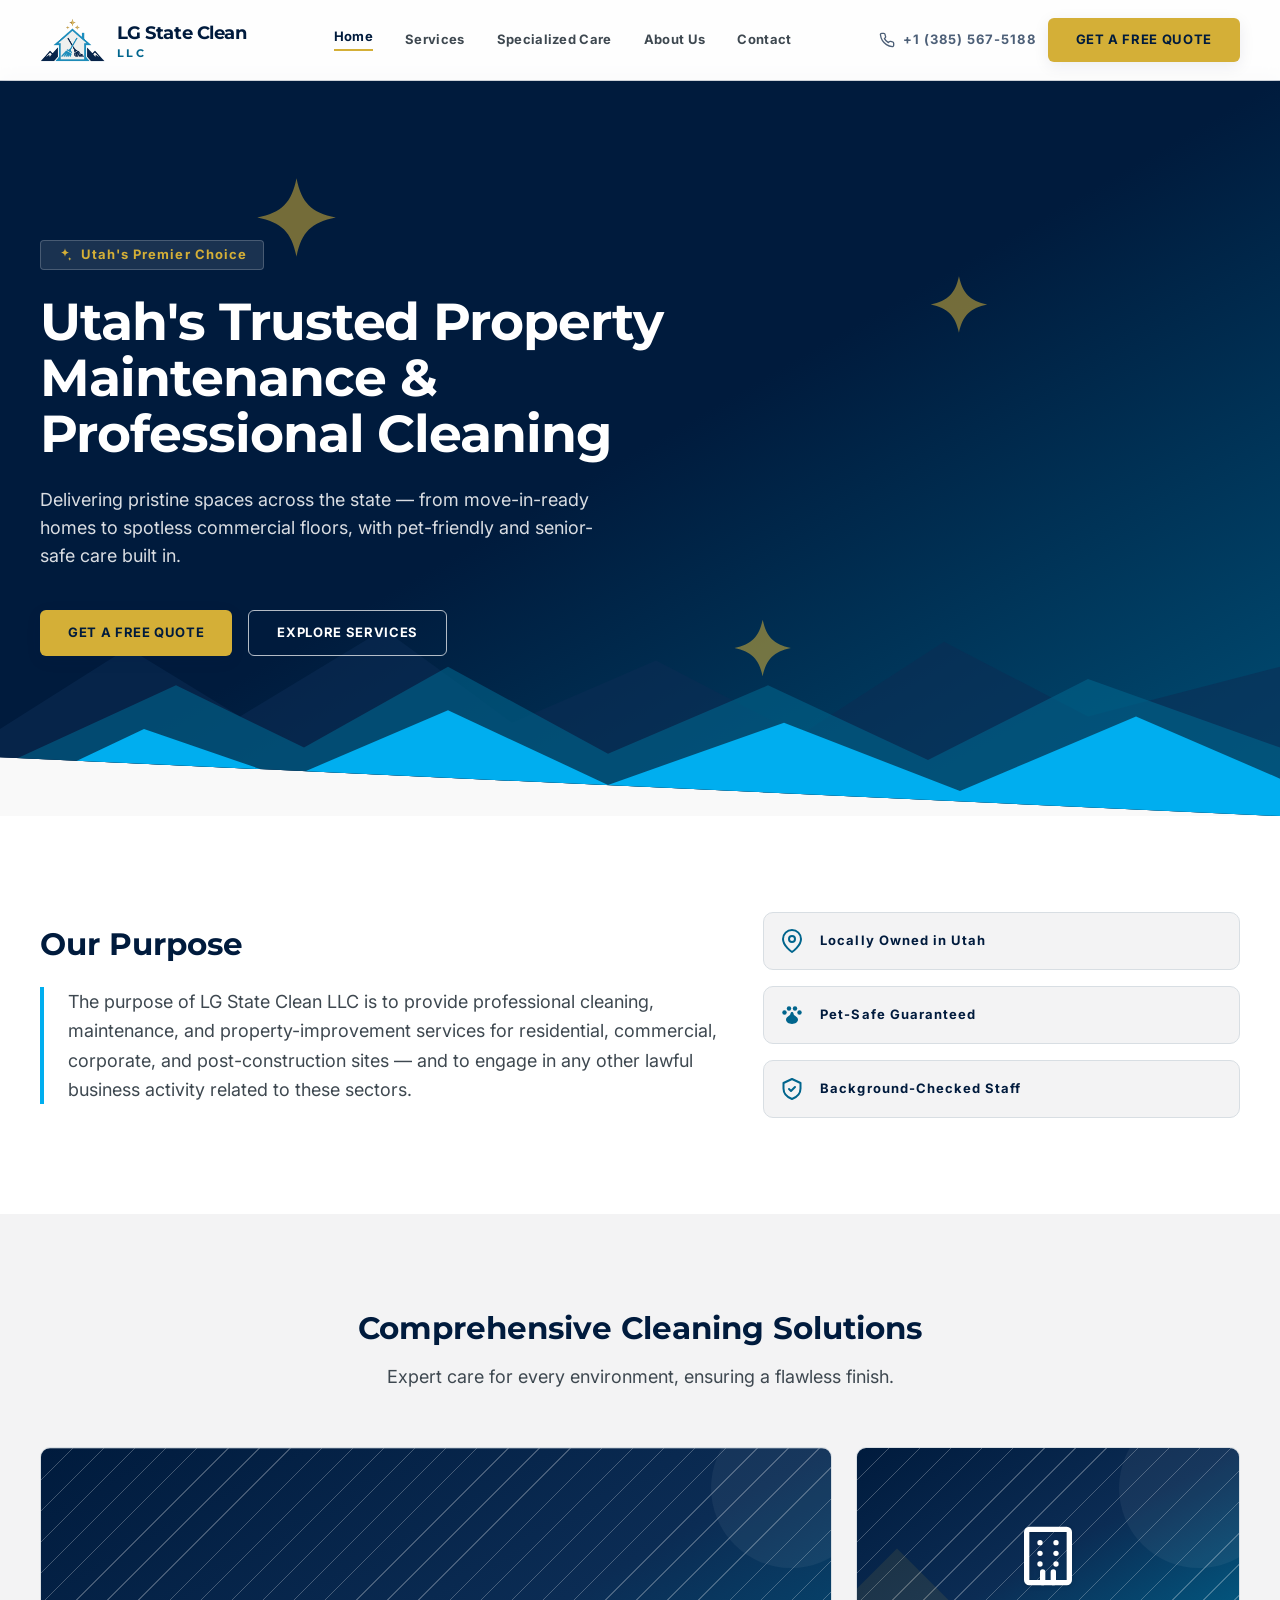
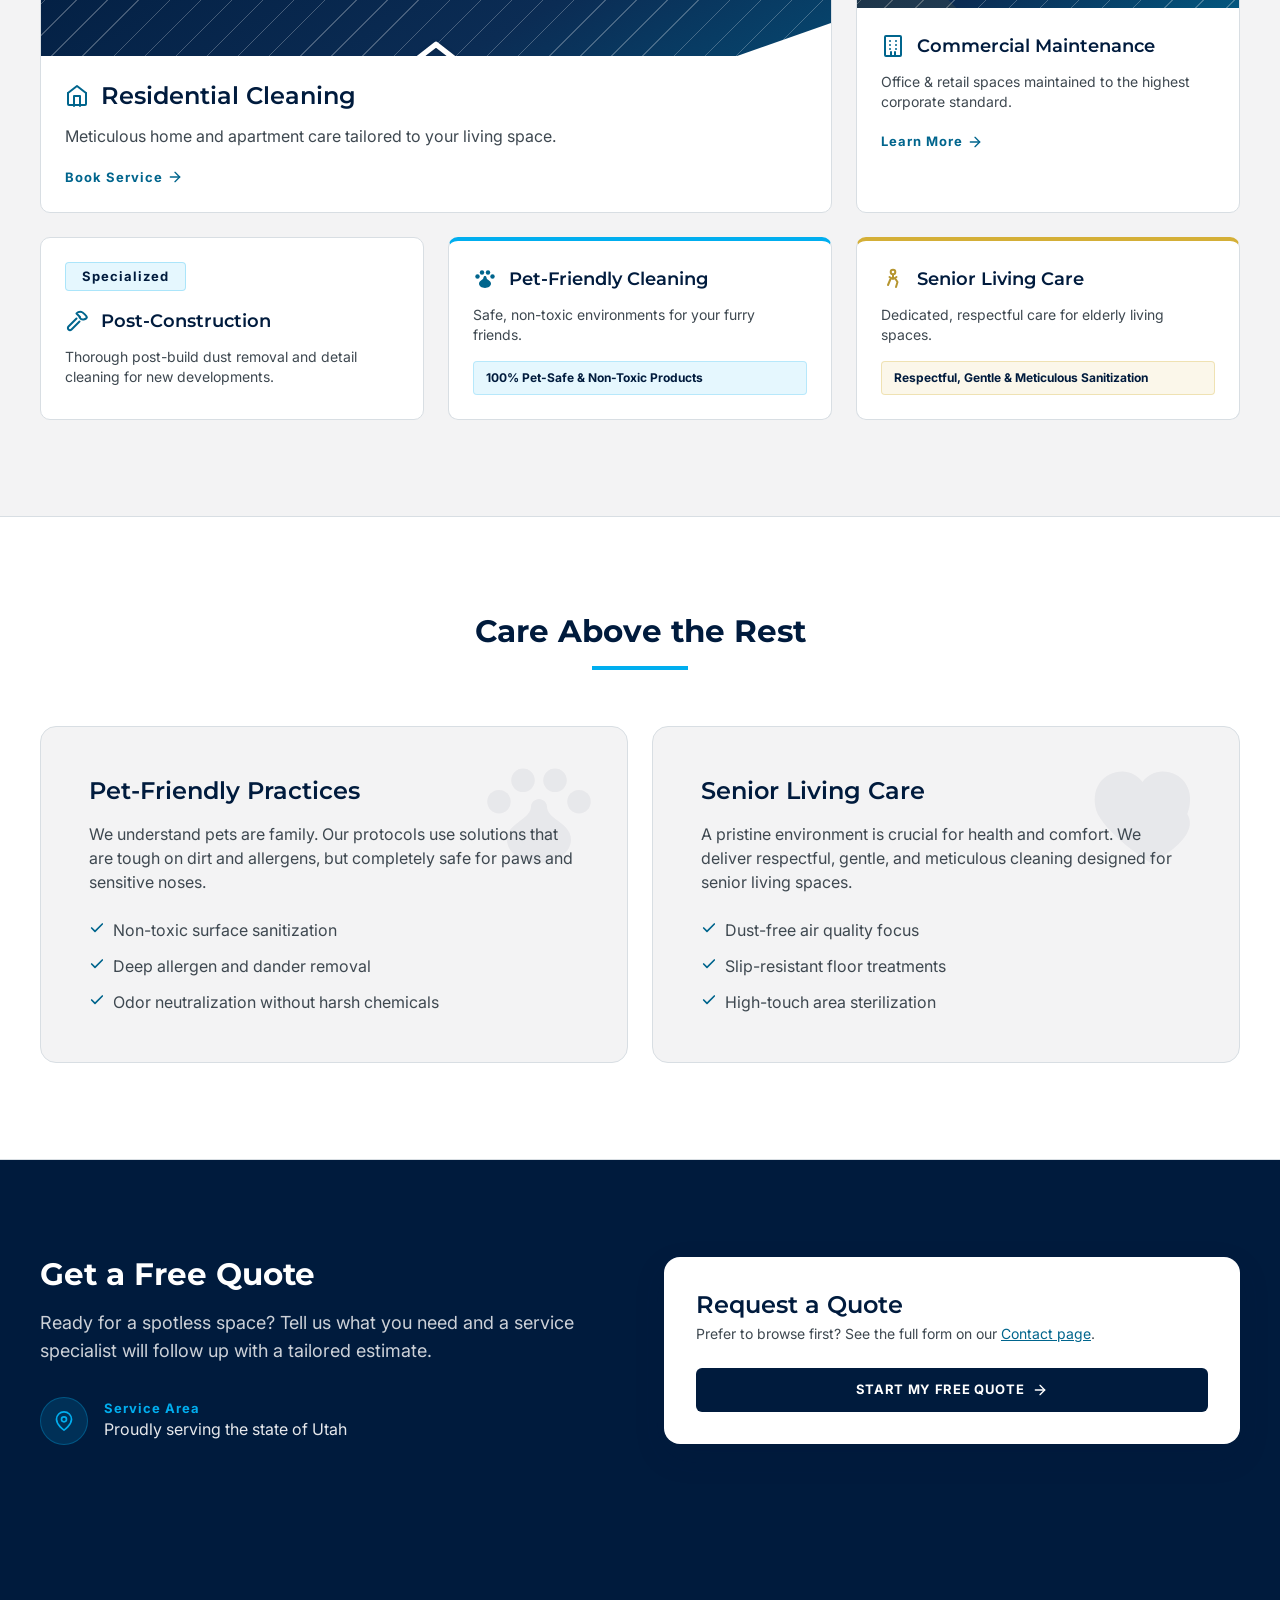
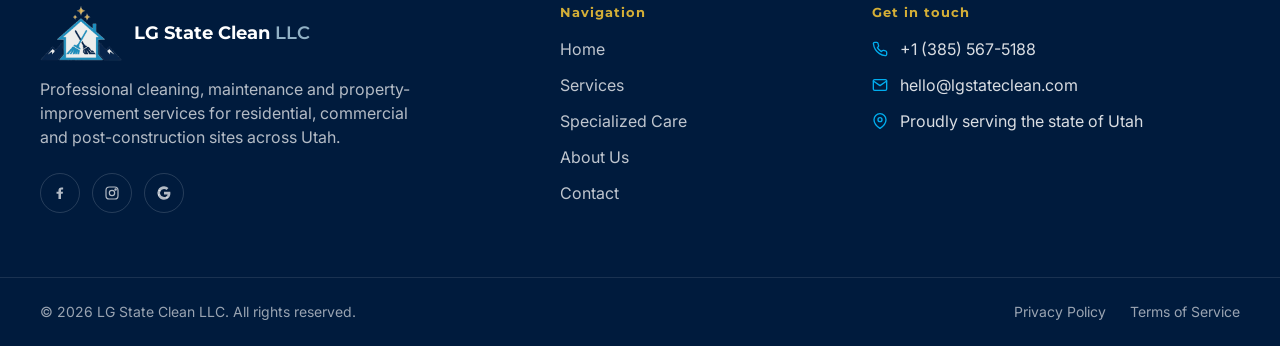
==== index.html @ 30bc5079 "Add files via upload" ====
<!doctype html>
<html lang="en">
<head>
<meta charset="utf-8">
<meta name="viewport" content="width=device-width, initial-scale=1.0">
<title>LG State Clean LLC | Professional Cleaning & Property Maintenance in Utah</title>
<meta name="description" content="Utah's trusted cleaning and property-maintenance company. Residential, commercial and post-construction cleaning, plus pet-friendly and senior-living care. Get a free quote today.">
<link rel="canonical" href="https://lgstateclean.com/">
<meta property="og:type" content="website">
<meta property="og:site_name" content="LG State Clean LLC">
<meta property="og:title" content="LG State Clean LLC | Professional Cleaning & Property Maintenance in Utah">
<meta property="og:description" content="Utah's trusted cleaning and property-maintenance company. Residential, commercial and post-construction cleaning, plus pet-friendly and senior-living care. Get a free quote today.">
<meta property="og:image" content="assets/img/og-cover.jpg">
<meta name="twitter:card" content="summary_large_image">
<meta name="theme-color" content="#001B3D">
<link rel="icon" type="image/png" sizes="32x32" href="assets/img/favicon-32.png">
<link rel="icon" type="image/png" sizes="192x192" href="assets/img/favicon-192.png">
<link rel="apple-touch-icon" href="assets/img/favicon-192.png">
<link rel="preconnect" href="https://fonts.googleapis.com">
<link rel="preconnect" href="https://fonts.gstatic.com" crossorigin>
<link href="https://fonts.googleapis.com/css2?family=Inter:wght@400;500;600;700&family=Montserrat:wght@600;700;800&display=swap" rel="stylesheet">
<link rel="stylesheet" href="assets/css/style.css">
</head>
<body class="bg-surface text-ink font-body antialiased ">
<header class="fixed top-0 inset-x-0 z-50 border-b border-navy/10 bg-white/95 backdrop-blur supports-[backdrop-filter]:bg-white/80">
<div class="site-container flex h-20 items-center justify-between">
<a href="index.html" class="flex items-center gap-3 shrink-0" aria-label="LG State Clean LLC — Home">
<img src="assets/img/logo-icon.png" alt="" class="h-11 w-auto" width="88" height="60">
<span class="font-display font-bold leading-tight text-navy">
<span class="block text-[15px] tracking-tight sm:text-lg">LG State Clean</span>
<span class="block text-[11px] tracking-[0.25em] text-sky-700">LLC</span>
</span>
</a>
<nav class="hidden lg:flex items-center gap-8" aria-label="Primary">
<a class="nav-link-active" href="index.html">Home</a>
<a class="nav-link" href="services.html">Services</a>
<a class="nav-link" href="specialized-care.html">Specialized Care</a>
<a class="nav-link" href="about.html">About Us</a>
<a class="nav-link" href="contact.html">Contact</a>
</nav>
<div class="flex items-center gap-3">
<a href="tel:+13855675188" class="hidden md:flex items-center gap-2 text-label text-navy/70">
<svg class="icon w-4 h-4" viewBox="0 0 24 24" fill="none" stroke="currentColor" stroke-width="2" stroke-linecap="round" stroke-linejoin="round"><path d="M22 16.92v3a2 2 0 0 1-2.18 2 19.79 19.79 0 0 1-8.63-3.07 19.5 19.5 0 0 1-6-6 19.79 19.79 0 0 1-3.07-8.67A2 2 0 0 1 4.11 2h3a2 2 0 0 1 2 1.72c.127.96.361 1.903.7 2.81a2 2 0 0 1-.45 2.11L8.09 9.91a16 16 0 0 0 6 6l1.27-1.27a2 2 0 0 1 2.11-.45c.907.339 1.85.573 2.81.7A2 2 0 0 1 22 16.92Z"/></svg><span>+1 (385) 567-5188</span>
</a>
<a href="contact.html#quote-form" class="btn-gold hidden sm:inline-flex">Get a Free Quote</a>
<button id="menu-toggle" type="button" class="lg:hidden p-2 text-navy" aria-expanded="false" aria-controls="mobile-menu" aria-label="Open menu">
<svg class="icon w-7 h-7" viewBox="0 0 24 24" fill="none" stroke="currentColor" stroke-width="2" stroke-linecap="round"><line x1="3" y1="6" x2="21" y2="6"/><line x1="3" y1="12" x2="21" y2="12"/><line x1="3" y1="18" x2="21" y2="18"/></svg>
</button>
</div>
</div>
</header>
<div id="mobile-menu" class="lg:hidden fixed inset-0 top-20 z-[999] hidden bg-navy px-6 py-4 overflow-y-auto">
<a class="block py-3.5 text-headline-md text-white/90 border-b border-white/10 !text-gold" href="index.html">Home</a>
<a class="block py-3.5 text-headline-md text-white/90 border-b border-white/10 " href="services.html">Services</a>
<a class="block py-3.5 text-headline-md text-white/90 border-b border-white/10 " href="specialized-care.html">Specialized Care</a>
<a class="block py-3.5 text-headline-md text-white/90 border-b border-white/10 " href="about.html">About Us</a>
<a class="block py-3.5 text-headline-md text-white/90 border-b border-white/10 " href="contact.html">Contact</a>
<a href="contact.html#quote-form" class="btn-gold mt-8 w-full">Get a Free Quote</a>
<a href="tel:+13855675188" class="mt-6 flex items-center gap-2 text-white/80"><svg class="icon w-4 h-4" viewBox="0 0 24 24" fill="none" stroke="currentColor" stroke-width="2" stroke-linecap="round" stroke-linejoin="round"><path d="M22 16.92v3a2 2 0 0 1-2.18 2 19.79 19.79 0 0 1-8.63-3.07 19.5 19.5 0 0 1-6-6 19.79 19.79 0 0 1-3.07-8.67A2 2 0 0 1 4.11 2h3a2 2 0 0 1 2 1.72c.127.96.361 1.903.7 2.81a2 2 0 0 1-.45 2.11L8.09 9.91a16 16 0 0 0 6 6l1.27-1.27a2 2 0 0 1 2.11-.45c.907.339 1.85.573 2.81.7A2 2 0 0 1 22 16.92Z"/></svg>+1 (385) 567-5188</a>
</div>
<div class="h-20"></div>

<section class="relative overflow-hidden bg-navy clip-peak-soft pb-32 pt-16 md:pb-40">
<div class="absolute inset-0 z-0">
<div class="absolute inset-0 bg-gradient-to-br from-navy via-navy to-sky-700/70"></div>
<svg class="absolute inset-0 h-full w-full pointer-events-none" viewBox="0 0 400 300" aria-hidden="true">
<g fill="#D4AF37" opacity="0.55">
<path d="M60 40c2 10 6 14 16 16-10 2-14 6-16 16-2-10-6-14-16-16 10-2 14-6 16-16Z"/>
<path d="M330 80c1.5 7 4.5 10 11.5 11.5-7 1.5-10 4.5-11.5 11.5-1.5-7-4.5-10-11.5-11.5 7-1.5 10-4.5 11.5-11.5Z"/>
<path d="M250 220c1.5 7 4.5 10 11.5 11.5-7 1.5-10 4.5-11.5 11.5-1.5-7-4.5-10-11.5-11.5 7-1.5 10-4.5 11.5-11.5Z"/>
</g>
</svg>
<svg class="absolute inset-x-0 bottom-0 h-40 w-full md:h-56 pointer-events-none" viewBox="0 0 1600 360" fill="none" preserveAspectRatio="none" aria-hidden="true">
<path d="M0 220 L160 90 L300 200 L480 60 L640 210 L820 110 L1000 230 L1180 80 L1360 200 L1600 120 L1600 360 L0 360 Z" fill="#0B2C54" opacity="0.55"/>
<path d="M0 280 L220 150 L380 250 L560 120 L760 260 L960 150 L1160 270 L1360 140 L1600 250 L1600 360 L0 360 Z" fill="#00658D" opacity="0.6"/>
<path d="M0 330 L180 220 L360 300 L560 190 L760 310 L980 210 L1200 320 L1420 200 L1600 300 L1600 360 L0 360 Z" fill="#00AEEF"/>
</svg>
</div>
<div class="site-container relative z-10 pt-16 md:pt-24">
<div class="max-w-2xl">
<span class="eyebrow !bg-white/10 !border-white/20 !text-gold"><svg class="icon w-4 h-4" viewBox="0 0 24 24" fill="currentColor"><path d="M12 2c.6 3.7 2.1 5.7 6 6.4-3.9.7-5.4 2.7-6 6.4-.6-3.7-2.1-5.7-6-6.4 3.9-.7 5.4-2.7 6-6.4Z"/><path d="M19 15c.3 1.7 1 2.5 2.7 2.9C20 18.3 19.3 19 19 20.7c-.3-1.7-1-2.5-2.7-2.9C18 17.5 18.7 16.7 19 15Z"/></svg> Utah's Premier Choice</span>
<h1 class="font-display display-lg text-display-lg text-white mt-6">Utah's Trusted Property Maintenance &amp; Professional Cleaning</h1>
<p class="text-lg text-white/85 mt-6 max-w-xl">Delivering pristine spaces across the state — from move-in-ready homes to spotless commercial floors, with pet-friendly and senior-safe care built in.</p>
<div class="mt-10 flex flex-col gap-4 sm:flex-row">
<a href="contact.html#quote-form" class="btn-gold">Get a Free Quote</a>
<a href="#services" class="btn-outline-light">Explore Services</a>
</div>
</div>
</div>
</section>

<section class="section bg-white" id="purpose">
<div class="site-container grid gap-10 md:grid-cols-12 md:items-center">
<div class="md:col-span-7">
<h2 class="font-display text-headline-lg text-navy mb-6">Our Purpose</h2>
<p class="border-l-4 border-sky pl-6 text-lg leading-relaxed text-ink-soft">The purpose of LG State Clean LLC is to provide professional cleaning, maintenance, and property-improvement services for residential, commercial, corporate, and post-construction sites — and to engage in any other lawful business activity related to these sectors.</p>
</div>
<div class="md:col-span-5 flex flex-col gap-4">
<div class="flex items-center gap-4 rounded-lg border border-outline bg-surface-low p-4"><svg class="icon w-6 h-6 text-sky-700 shrink-0" viewBox="0 0 24 24" fill="none" stroke="currentColor" stroke-width="2" stroke-linecap="round" stroke-linejoin="round"><path d="M21 10c0 7-9 13-9 13s-9-6-9-13a9 9 0 0 1 18 0Z"/><circle cx="12" cy="10" r="3"/></svg><span class="text-label text-navy">Locally Owned in Utah</span></div>
<div class="flex items-center gap-4 rounded-lg border border-outline bg-surface-low p-4"><svg class="icon w-6 h-6 text-sky-700 shrink-0" viewBox="0 0 24 24" fill="currentColor"><circle cx="4.5" cy="9.5" r="2.2"/><circle cx="9" cy="5.5" r="2.2"/><circle cx="15" cy="5.5" r="2.2"/><circle cx="19.5" cy="9.5" r="2.2"/><path d="M12 21c-3.3 0-6-1.9-6-4.4 0-1.7 1.4-2.7 2.6-3.6 1-.8 1.9-1.5 1.9-2.6 0-.7.7-1.4 1.5-1.4s1.5.7 1.5 1.4c0 1.1.9 1.8 1.9 2.6 1.2.9 2.6 1.9 2.6 3.6 0 2.5-2.7 4.4-6 4.4Z"/></svg><span class="text-label text-navy">Pet-Safe Guaranteed</span></div>
<div class="flex items-center gap-4 rounded-lg border border-outline bg-surface-low p-4"><svg class="icon w-6 h-6 text-sky-700 shrink-0" viewBox="0 0 24 24" fill="none" stroke="currentColor" stroke-width="2" stroke-linecap="round" stroke-linejoin="round"><path d="m9 12 2 2 4-4"/><path d="M12 2 3.5 6v5.6c0 5 3.6 8.7 8.5 10.4 4.9-1.7 8.5-5.4 8.5-10.4V6L12 2Z"/></svg><span class="text-label text-navy">Background-Checked Staff</span></div>
</div>
</div>
</section>

<section class="section bg-surface-low" id="services">
<div class="site-container">
<div class="mx-auto mb-14 max-w-2xl text-center">
<h2 class="font-display text-headline-lg text-navy mb-4">Comprehensive Cleaning Solutions</h2>
<p class="text-ink-soft text-lg">Expert care for every environment, ensuring a flawless finish.</p>
</div>
<div class="grid grid-cols-1 gap-6 md:grid-cols-3">
<article class="md:col-span-2 group overflow-hidden rounded-lg border border-outline bg-white transition-shadow hover:shadow-card-lg">
<div class="relative h-52 overflow-hidden">
<div class="clip-card-peak h-full transition-transform duration-500 group-hover:scale-105"><div class="relative aspect-video w-full overflow-hidden bg-gradient-to-br from-navy via-navy-600 to-sky-700">
<div class="absolute inset-0 opacity-25" style="background-image:repeating-linear-gradient(135deg,#fff 0,#fff 1px,transparent 1px,transparent 22px)"></div>
<div class="absolute -right-10 -top-10 h-40 w-40 rounded-full bg-white/5"></div>
<div class="absolute -left-6 -bottom-10 h-32 w-32 rotate-45 bg-gold/10"></div>
<div class="absolute inset-0 flex items-center justify-center">
<svg class="icon w-14 h-14 md:w-16 md:h-16 text-white drop-shadow" viewBox="0 0 24 24" fill="none" stroke="currentColor" stroke-width="2" stroke-linecap="round" stroke-linejoin="round"><path d="m3 9 9-7 9 7"/><path d="M9 22V12h6v10"/><path d="M21 9v11a1 1 0 0 1-1 1H4a1 1 0 0 1-1-1V9"/></svg>
</div>

</div></div>
</div>
<div class="p-6">
<div class="mb-3 flex items-center gap-3"><svg class="icon w-6 h-6 text-sky-700" viewBox="0 0 24 24" fill="none" stroke="currentColor" stroke-width="2" stroke-linecap="round" stroke-linejoin="round"><path d="m3 9 9-7 9 7"/><path d="M9 22V12h6v10"/><path d="M21 9v11a1 1 0 0 1-1 1H4a1 1 0 0 1-1-1V9"/></svg><h3 class="font-display text-headline-md text-navy">Residential Cleaning</h3></div>
<p class="text-ink-soft mb-4">Meticulous home and apartment care tailored to your living space.</p>
<a class="inline-flex items-center gap-1 text-label text-sky-700 group-hover:gap-2 transition-all" href="services.html#residential">Book Service <svg class="icon w-4 h-4" viewBox="0 0 24 24" fill="none" stroke="currentColor" stroke-width="2" stroke-linecap="round" stroke-linejoin="round"><line x1="5" y1="12" x2="19" y2="12"/><polyline points="12 5 19 12 12 19"/></svg></a>
</div>
</article>
<article class="group overflow-hidden rounded-lg border border-outline bg-white flex flex-col transition-shadow hover:shadow-card-lg">
<div class="relative h-40 overflow-hidden transition-transform duration-500 group-hover:scale-105"><div class="relative aspect-video w-full overflow-hidden bg-gradient-to-br from-navy via-navy-600 to-sky-700">
<div class="absolute inset-0 opacity-25" style="background-image:repeating-linear-gradient(135deg,#fff 0,#fff 1px,transparent 1px,transparent 22px)"></div>
<div class="absolute -right-10 -top-10 h-40 w-40 rounded-full bg-white/5"></div>
<div class="absolute -left-6 -bottom-10 h-32 w-32 rotate-45 bg-gold/10"></div>
<div class="absolute inset-0 flex items-center justify-center">
<svg class="icon w-14 h-14 md:w-16 md:h-16 text-white drop-shadow" viewBox="0 0 24 24" fill="none" stroke="currentColor" stroke-width="2" stroke-linecap="round" stroke-linejoin="round"><rect x="4" y="2" width="16" height="20" rx="1"/><line x1="9" y1="7" x2="9" y2="7"/><line x1="15" y1="7" x2="15" y2="7"/><line x1="9" y1="11" x2="9" y2="11"/><line x1="15" y1="11" x2="15" y2="11"/><line x1="9" y1="15" x2="9" y2="15"/><line x1="15" y1="15" x2="15" y2="15"/><line x1="10" y1="22" x2="10" y2="18"/><line x1="14" y1="22" x2="14" y2="18"/></svg>
</div>

</div></div>
<div class="p-6">
<div class="mb-3 flex items-center gap-3"><svg class="icon w-6 h-6 text-sky-700" viewBox="0 0 24 24" fill="none" stroke="currentColor" stroke-width="2" stroke-linecap="round" stroke-linejoin="round"><rect x="4" y="2" width="16" height="20" rx="1"/><line x1="9" y1="7" x2="9" y2="7"/><line x1="15" y1="7" x2="15" y2="7"/><line x1="9" y1="11" x2="9" y2="11"/><line x1="15" y1="11" x2="15" y2="11"/><line x1="9" y1="15" x2="9" y2="15"/><line x1="15" y1="15" x2="15" y2="15"/><line x1="10" y1="22" x2="10" y2="18"/><line x1="14" y1="22" x2="14" y2="18"/></svg><h3 class="font-display text-lg font-semibold text-navy">Commercial Maintenance</h3></div>
<p class="text-ink-soft text-sm mb-4">Office &amp; retail spaces maintained to the highest corporate standard.</p>
<a class="inline-flex items-center gap-1 text-label text-sky-700" href="services.html#commercial">Learn More <svg class="icon w-4 h-4" viewBox="0 0 24 24" fill="none" stroke="currentColor" stroke-width="2" stroke-linecap="round" stroke-linejoin="round"><line x1="5" y1="12" x2="19" y2="12"/><polyline points="12 5 19 12 12 19"/></svg></a>
</div>
</article>
<article class="rounded-lg border border-outline bg-white p-6 transition-shadow hover:shadow-card-lg">
<span class="eyebrow mb-4">Specialized</span>
<div class="mb-3 flex items-center gap-3"><svg class="icon w-6 h-6 text-sky-700" viewBox="0 0 24 24" fill="none" stroke="currentColor" stroke-width="2" stroke-linecap="round" stroke-linejoin="round"><path d="m14.5 12.5-8 8a2.1 2.1 0 1 1-3-3l8-8"/><path d="M17.6 3.5c1.5 1 3 2.5 4 4s-1 2.5-3 3-3-.5-4-2"/><path d="m15 8-3.5-3.5c1-1 3-2 5-1.5"/></svg><h3 class="font-display text-lg font-semibold text-navy">Post-Construction</h3></div>
<p class="text-ink-soft text-sm">Thorough post-build dust removal and detail cleaning for new developments.</p>
</article>
<article class="rounded-lg border border-t-4 border-t-sky border-outline bg-white p-6 transition-shadow hover:shadow-card-lg">
<div class="mb-3 flex items-center gap-3"><svg class="icon w-6 h-6 text-sky-700" viewBox="0 0 24 24" fill="currentColor"><circle cx="4.5" cy="9.5" r="2.2"/><circle cx="9" cy="5.5" r="2.2"/><circle cx="15" cy="5.5" r="2.2"/><circle cx="19.5" cy="9.5" r="2.2"/><path d="M12 21c-3.3 0-6-1.9-6-4.4 0-1.7 1.4-2.7 2.6-3.6 1-.8 1.9-1.5 1.9-2.6 0-.7.7-1.4 1.5-1.4s1.5.7 1.5 1.4c0 1.1.9 1.8 1.9 2.6 1.2.9 2.6 1.9 2.6 3.6 0 2.5-2.7 4.4-6 4.4Z"/></svg><h3 class="font-display text-lg font-semibold text-navy">Pet-Friendly Cleaning</h3></div>
<p class="text-ink-soft text-sm mb-4">Safe, non-toxic environments for your furry friends.</p>
<div class="rounded-sm border border-sky/20 bg-sky/10 px-3 py-2 text-xs font-bold text-navy">100% Pet-Safe &amp; Non-Toxic Products</div>
</article>
<article class="rounded-lg border border-t-4 border-t-gold border-outline bg-white p-6 transition-shadow hover:shadow-card-lg">
<div class="mb-3 flex items-center gap-3"><svg class="icon w-6 h-6 text-gold-600" viewBox="0 0 24 24" fill="none" stroke="currentColor" stroke-width="2" stroke-linecap="round" stroke-linejoin="round"><circle cx="12" cy="5" r="2.3"/><path d="M12 7.8v4.2M8.5 10l3.5 2 3.5-2M9.5 12l-2.5 6M14.5 12l2 3-1.5 5"/></svg><h3 class="font-display text-lg font-semibold text-navy">Senior Living Care</h3></div>
<p class="text-ink-soft text-sm mb-4">Dedicated, respectful care for elderly living spaces.</p>
<div class="rounded-sm border border-gold/30 bg-gold/10 px-3 py-2 text-xs font-bold text-navy">Respectful, Gentle &amp; Meticulous Sanitization</div>
</article>
</div>
</div>
</section>

<section class="section bg-white border-y border-outline" id="specialized">
<div class="site-container">
<div class="mx-auto mb-14 max-w-2xl text-center">
<h2 class="font-display text-headline-lg text-navy mb-4">Care Above the Rest</h2>
<div class="mx-auto h-1 w-24 bg-sky"></div>
</div>
<div class="grid gap-6 md:grid-cols-2">
<div class="relative overflow-hidden rounded-xl border border-outline bg-surface-low p-8 md:p-12">
<div class="pointer-events-none absolute right-0 top-0 p-6 text-navy/5"><svg class="icon w-32 h-32" viewBox="0 0 24 24" fill="currentColor"><circle cx="4.5" cy="9.5" r="2.2"/><circle cx="9" cy="5.5" r="2.2"/><circle cx="15" cy="5.5" r="2.2"/><circle cx="19.5" cy="9.5" r="2.2"/><path d="M12 21c-3.3 0-6-1.9-6-4.4 0-1.7 1.4-2.7 2.6-3.6 1-.8 1.9-1.5 1.9-2.6 0-.7.7-1.4 1.5-1.4s1.5.7 1.5 1.4c0 1.1.9 1.8 1.9 2.6 1.2.9 2.6 1.9 2.6 3.6 0 2.5-2.7 4.4-6 4.4Z"/></svg></div>
<h3 class="font-display text-headline-md text-navy mb-4 relative">Pet-Friendly Practices</h3>
<p class="text-ink-soft mb-6 relative">We understand pets are family. Our protocols use solutions that are tough on dirt and allergens, but completely safe for paws and sensitive noses.</p>
<ul class="space-y-3 relative">
<li class="flex items-start gap-2 text-ink-soft"><svg class="icon w-4 h-4 text-sky-700 shrink-0 mt-0.5" viewBox="0 0 24 24" fill="none" stroke="currentColor" stroke-width="2.5" stroke-linecap="round" stroke-linejoin="round"><polyline points="20 6 9 17 4 12"/></svg> Non-toxic surface sanitization</li>
<li class="flex items-start gap-2 text-ink-soft"><svg class="icon w-4 h-4 text-sky-700 shrink-0 mt-0.5" viewBox="0 0 24 24" fill="none" stroke="currentColor" stroke-width="2.5" stroke-linecap="round" stroke-linejoin="round"><polyline points="20 6 9 17 4 12"/></svg> Deep allergen and dander removal</li>
<li class="flex items-start gap-2 text-ink-soft"><svg class="icon w-4 h-4 text-sky-700 shrink-0 mt-0.5" viewBox="0 0 24 24" fill="none" stroke="currentColor" stroke-width="2.5" stroke-linecap="round" stroke-linejoin="round"><polyline points="20 6 9 17 4 12"/></svg> Odor neutralization without harsh chemicals</li>
</ul>
</div>
<div class="relative overflow-hidden rounded-xl border border-outline bg-surface-low p-8 md:p-12">
<div class="pointer-events-none absolute right-0 top-0 p-6 text-navy/5"><svg class="icon w-32 h-32" viewBox="0 0 24 24" fill="currentColor"><path d="M12 21s-7.5-4.6-10-9.2C.6 8.3 2 4.8 5.4 4c2-.5 3.8.3 5 1.8C11.6 4.3 13.4 3.5 15.4 4c3.4.8 4.8 4.3 3.4 7.8C21.5 16.4 12 21 12 21Z"/></svg></div>
<h3 class="font-display text-headline-md text-navy mb-4 relative">Senior Living Care</h3>
<p class="text-ink-soft mb-6 relative">A pristine environment is crucial for health and comfort. We deliver respectful, gentle, and meticulous cleaning designed for senior living spaces.</p>
<ul class="space-y-3 relative">
<li class="flex items-start gap-2 text-ink-soft"><svg class="icon w-4 h-4 text-sky-700 shrink-0 mt-0.5" viewBox="0 0 24 24" fill="none" stroke="currentColor" stroke-width="2.5" stroke-linecap="round" stroke-linejoin="round"><polyline points="20 6 9 17 4 12"/></svg> Dust-free air quality focus</li>
<li class="flex items-start gap-2 text-ink-soft"><svg class="icon w-4 h-4 text-sky-700 shrink-0 mt-0.5" viewBox="0 0 24 24" fill="none" stroke="currentColor" stroke-width="2.5" stroke-linecap="round" stroke-linejoin="round"><polyline points="20 6 9 17 4 12"/></svg> Slip-resistant floor treatments</li>
<li class="flex items-start gap-2 text-ink-soft"><svg class="icon w-4 h-4 text-sky-700 shrink-0 mt-0.5" viewBox="0 0 24 24" fill="none" stroke="currentColor" stroke-width="2.5" stroke-linecap="round" stroke-linejoin="round"><polyline points="20 6 9 17 4 12"/></svg> High-touch area sterilization</li>
</ul>
</div>
</div>
</div>
</section>

<section class="section bg-navy text-white" id="quote">
<div class="site-container grid gap-12 md:grid-cols-2 md:items-center">
<div>
<h2 class="font-display text-headline-lg text-white mb-4">Get a Free Quote</h2>
<p class="text-white/80 text-lg mb-8">Ready for a spotless space? Tell us what you need and a service specialist will follow up with a tailored estimate.</p>
<div class="flex items-center gap-4">
<div class="flex h-12 w-12 items-center justify-center rounded-full border border-sky/30 bg-sky/15"><svg class="icon w-5 h-5 text-sky" viewBox="0 0 24 24" fill="none" stroke="currentColor" stroke-width="2" stroke-linecap="round" stroke-linejoin="round"><path d="M21 10c0 7-9 13-9 13s-9-6-9-13a9 9 0 0 1 18 0Z"/><circle cx="12" cy="10" r="3"/></svg></div>
<div>
<span class="block text-label text-sky">Service Area</span>
<span class="text-white/90">Proudly serving the state of Utah</span>
</div>
</div>
</div>
<div class="rounded-xl bg-white p-8 shadow-card-lg">
<h3 class="font-display text-headline-md text-navy mb-1">Request a Quote</h3>
<p class="text-ink-soft mb-6 text-sm">Prefer to browse first? See the full form on our <a class="text-sky-700 underline" href="contact.html">Contact page</a>.</p>
<a href="contact.html#quote-form" class="btn-navy w-full">Start My Free Quote <svg class="icon w-4 h-4" viewBox="0 0 24 24" fill="none" stroke="currentColor" stroke-width="2" stroke-linecap="round" stroke-linejoin="round"><line x1="5" y1="12" x2="19" y2="12"/><polyline points="12 5 19 12 12 19"/></svg></a>
</div>
</div>
</section>

<footer class="bg-navy text-white">
<div class="site-container grid gap-12 py-16 md:grid-cols-12">
<div class="md:col-span-5 flex flex-col gap-4">
<a href="index.html" class="inline-flex items-center gap-3">
<img src="assets/img/logo-icon.png" alt="LG State Clean LLC logo" class="h-14 w-auto" width="112" height="76">
<span class="font-display font-bold text-lg">LG State Clean <span class="text-sky-100/70 font-semibold">LLC</span></span>
</a>
<p class="max-w-sm text-white/70">Professional cleaning, maintenance and property-improvement services for residential, commercial and post-construction sites across Utah.</p>
<div class="flex gap-3 pt-2">
<a href="#" aria-label="Facebook" class="flex h-10 w-10 items-center justify-center rounded-full border border-white/15 text-white/70 transition-colors hover:border-gold hover:text-gold"><svg class="icon w-4 h-4" viewBox="0 0 24 24" fill="currentColor"><path d="M13.5 21v-7.9h2.6l.4-3.1h-3V8.1c0-.9.3-1.5 1.6-1.5h1.6V3.8C16.4 3.7 15.3 3.6 14 3.6c-2.6 0-4.3 1.6-4.3 4.4v2h-2.9v3.1h2.9V21h3.8Z"/></svg></a>
<a href="#" aria-label="Instagram" class="flex h-10 w-10 items-center justify-center rounded-full border border-white/15 text-white/70 transition-colors hover:border-gold hover:text-gold"><svg class="icon w-4 h-4" viewBox="0 0 24 24" fill="none" stroke="currentColor" stroke-width="1.8"><rect x="3" y="3" width="18" height="18" rx="5"/><circle cx="12" cy="12" r="4"/><circle cx="17.4" cy="6.6" r="1"/></svg></a>
<a href="#" aria-label="Google Business Profile" class="flex h-10 w-10 items-center justify-center rounded-full border border-white/15 text-white/70 transition-colors hover:border-gold hover:text-gold"><svg class="icon w-4 h-4" viewBox="0 0 24 24" fill="currentColor"><path d="M21.6 12.2c0-.7-.1-1.4-.2-2H12v3.9h5.4a4.6 4.6 0 0 1-2 3v2.4h3.2c1.9-1.7 3-4.3 3-7.3Z"/><path d="M12 22c2.7 0 5-.9 6.6-2.5l-3.2-2.4c-.9.6-2 1-3.4 1a5.9 5.9 0 0 1-5.6-4.1H3.1v2.5A10 10 0 0 0 12 22Z"/><path d="M6.4 14a6 6 0 0 1 0-4v-2.5H3.1a10 10 0 0 0 0 9l3.3-2.5Z"/><path d="M12 6a5.4 5.4 0 0 1 3.8 1.5l2.9-2.9A9.6 9.6 0 0 0 12 2a10 10 0 0 0-8.9 5.5L6.4 10A5.9 5.9 0 0 1 12 6Z"/></svg></a>
</div>
</div>
<div class="md:col-span-3">
<h3 class="text-label text-gold mb-4">Navigation</h3>
<nav class="flex flex-col gap-3">
<a class="text-white/75 hover:text-white transition-colors" href="index.html">Home</a>
<a class="text-white/75 hover:text-white transition-colors" href="services.html">Services</a>
<a class="text-white/75 hover:text-white transition-colors" href="specialized-care.html">Specialized Care</a>
<a class="text-white/75 hover:text-white transition-colors" href="about.html">About Us</a>
<a class="text-white/75 hover:text-white transition-colors" href="contact.html">Contact</a>
</nav>
</div>
<div class="md:col-span-4">
<h3 class="text-label text-gold mb-4">Get in touch</h3>
<ul class="flex flex-col gap-3 text-white/85">
<li class="flex items-center gap-3"><svg class="icon w-4 h-4 text-sky shrink-0" viewBox="0 0 24 24" fill="none" stroke="currentColor" stroke-width="2" stroke-linecap="round" stroke-linejoin="round"><path d="M22 16.92v3a2 2 0 0 1-2.18 2 19.79 19.79 0 0 1-8.63-3.07 19.5 19.5 0 0 1-6-6 19.79 19.79 0 0 1-3.07-8.67A2 2 0 0 1 4.11 2h3a2 2 0 0 1 2 1.72c.127.96.361 1.903.7 2.81a2 2 0 0 1-.45 2.11L8.09 9.91a16 16 0 0 0 6 6l1.27-1.27a2 2 0 0 1 2.11-.45c.907.339 1.85.573 2.81.7A2 2 0 0 1 22 16.92Z"/></svg><a href="tel:+13855675188" class="hover:text-white">+1 (385) 567-5188</a></li>
<li class="flex items-center gap-3"><svg class="icon w-4 h-4 text-sky shrink-0" viewBox="0 0 24 24" fill="none" stroke="currentColor" stroke-width="2" stroke-linecap="round" stroke-linejoin="round"><path d="m22 6-10 7L2 6"/><rect x="2" y="4" width="20" height="16" rx="2"/></svg><a href="mailto:hello@lgstateclean.com" class="hover:text-white">hello@lgstateclean.com</a></li>
<li class="flex items-center gap-3"><svg class="icon w-4 h-4 text-sky shrink-0" viewBox="0 0 24 24" fill="none" stroke="currentColor" stroke-width="2" stroke-linecap="round" stroke-linejoin="round"><path d="M21 10c0 7-9 13-9 13s-9-6-9-13a9 9 0 0 1 18 0Z"/><circle cx="12" cy="10" r="3"/></svg><span>Proudly serving the state of Utah</span></li>
</ul>
</div>
</div>
<div class="border-t border-white/10">
<div class="site-container flex flex-col-reverse items-center gap-4 py-6 text-sm text-white/60 md:flex-row md:justify-between">
<p>&copy; <span id="year">2026</span> LG State Clean LLC. All rights reserved.</p>
<div class="flex gap-6">
<a class="hover:text-white" href="#">Privacy Policy</a>
<a class="hover:text-white" href="#">Terms of Service</a>
</div>
</div>
</div>
</footer>
<script src="assets/js/main.js"></script>
</body>
</html>
---- assets/css/style.css ----
*,:after,:before{--tw-border-spacing-x:0;--tw-border-spacing-y:0;--tw-translate-x:0;--tw-translate-y:0;--tw-rotate:0;--tw-skew-x:0;--tw-skew-y:0;--tw-scale-x:1;--tw-scale-y:1;--tw-pan-x: ;--tw-pan-y: ;--tw-pinch-zoom: ;--tw-scroll-snap-strictness:proximity;--tw-gradient-from-position: ;--tw-gradient-via-position: ;--tw-gradient-to-position: ;--tw-ordinal: ;--tw-slashed-zero: ;--tw-numeric-figure: ;--tw-numeric-spacing: ;--tw-numeric-fraction: ;--tw-ring-inset: ;--tw-ring-offset-width:0px;--tw-ring-offset-color:#fff;--tw-ring-color:rgba(59,130,246,.5);--tw-ring-offset-shadow:0 0 #0000;--tw-ring-shadow:0 0 #0000;--tw-shadow:0 0 #0000;--tw-shadow-colored:0 0 #0000;--tw-blur: ;--tw-brightness: ;--tw-contrast: ;--tw-grayscale: ;--tw-hue-rotate: ;--tw-invert: ;--tw-saturate: ;--tw-sepia: ;--tw-drop-shadow: ;--tw-backdrop-blur: ;--tw-backdrop-brightness: ;--tw-backdrop-contrast: ;--tw-backdrop-grayscale: ;--tw-backdrop-hue-rotate: ;--tw-backdrop-invert: ;--tw-backdrop-opacity: ;--tw-backdrop-saturate: ;--tw-backdrop-sepia: ;--tw-contain-size: ;--tw-contain-layout: ;--tw-contain-paint: ;--tw-contain-style: }::backdrop{--tw-border-spacing-x:0;--tw-border-spacing-y:0;--tw-translate-x:0;--tw-translate-y:0;--tw-rotate:0;--tw-skew-x:0;--tw-skew-y:0;--tw-scale-x:1;--tw-scale-y:1;--tw-pan-x: ;--tw-pan-y: ;--tw-pinch-zoom: ;--tw-scroll-snap-strictness:proximity;--tw-gradient-from-position: ;--tw-gradient-via-position: ;--tw-gradient-to-position: ;--tw-ordinal: ;--tw-slashed-zero: ;--tw-numeric-figure: ;--tw-numeric-spacing: ;--tw-numeric-fraction: ;--tw-ring-inset: ;--tw-ring-offset-width:0px;--tw-ring-offset-color:#fff;--tw-ring-color:rgba(59,130,246,.5);--tw-ring-offset-shadow:0 0 #0000;--tw-ring-shadow:0 0 #0000;--tw-shadow:0 0 #0000;--tw-shadow-colored:0 0 #0000;--tw-blur: ;--tw-brightness: ;--tw-contrast: ;--tw-grayscale: ;--tw-hue-rotate: ;--tw-invert: ;--tw-saturate: ;--tw-sepia: ;--tw-drop-shadow: ;--tw-backdrop-blur: ;--tw-backdrop-brightness: ;--tw-backdrop-contrast: ;--tw-backdrop-grayscale: ;--tw-backdrop-hue-rotate: ;--tw-backdrop-invert: ;--tw-backdrop-opacity: ;--tw-backdrop-saturate: ;--tw-backdrop-sepia: ;--tw-contain-size: ;--tw-contain-layout: ;--tw-contain-paint: ;--tw-contain-style: }/*! tailwindcss v3.4.19 | MIT License | https://tailwindcss.com*/*,:after,:before{box-sizing:border-box;border:0 solid #e5e7eb}:after,:before{--tw-content:""}:host,html{line-height:1.5;-webkit-text-size-adjust:100%;-moz-tab-size:4;-o-tab-size:4;tab-size:4;font-family:ui-sans-serif,system-ui,sans-serif,Apple Color Emoji,Segoe UI Emoji,Segoe UI Symbol,Noto Color Emoji;font-feature-settings:normal;font-variation-settings:normal;-webkit-tap-highlight-color:transparent}body{margin:0;line-height:inherit}hr{height:0;color:inherit;border-top-width:1px}abbr:where([title]){-webkit-text-decoration:underline dotted;text-decoration:underline dotted}h1,h2,h3,h4,h5,h6{font-size:inherit;font-weight:inherit}a{color:inherit;text-decoration:inherit}b,strong{font-weight:bolder}code,kbd,pre,samp{font-family:ui-monospace,SFMono-Regular,Menlo,Monaco,Consolas,Liberation Mono,Courier New,monospace;font-feature-settings:normal;font-variation-settings:normal;font-size:1em}small{font-size:80%}sub,sup{font-size:75%;line-height:0;position:relative;vertical-align:baseline}sub{bottom:-.25em}sup{top:-.5em}table{text-indent:0;border-color:inherit;border-collapse:collapse}button,input,optgroup,select,textarea{font-family:inherit;font-feature-settings:inherit;font-variation-settings:inherit;font-size:100%;font-weight:inherit;line-height:inherit;letter-spacing:inherit;color:inherit;margin:0;padding:0}button,select{text-transform:none}button,input:where([type=button]),input:where([type=reset]),input:where([type=submit]){-webkit-appearance:button;background-color:transparent;background-image:none}:-moz-focusring{outline:auto}:-moz-ui-invalid{box-shadow:none}progress{vertical-align:baseline}::-webkit-inner-spin-button,::-webkit-outer-spin-button{height:auto}[type=search]{-webkit-appearance:textfield;outline-offset:-2px}::-webkit-search-decoration{-webkit-appearance:none}::-webkit-file-upload-button{-webkit-appearance:button;font:inherit}summary{display:list-item}blockquote,dd,dl,figure,h1,h2,h3,h4,h5,h6,hr,p,pre{margin:0}fieldset{margin:0}fieldset,legend{padding:0}menu,ol,ul{list-style:none;margin:0;padding:0}dialog{padding:0}textarea{resize:vertical}input::-moz-placeholder,textarea::-moz-placeholder{opacity:1;color:#9ca3af}input::placeholder,textarea::placeholder{opacity:1;color:#9ca3af}[role=button],button{cursor:pointer}:disabled{cursor:default}audio,canvas,embed,iframe,img,object,svg,video{display:block;vertical-align:middle}img,video{max-width:100%;height:auto}[hidden]:where(:not([hidden=until-found])){display:none}html{scroll-behavior:smooth}body{font-family:Inter,sans-serif}h1,h2,h3,h4{font-family:Montserrat,sans-serif}:focus-visible{outline:2px solid #00aeef;outline-offset:2px}.clip-peak-soft{clip-path:polygon(0 0,100% 0,100% 100%,0 92%)}.clip-card-peak{clip-path:polygon(0 0,100% 0,100% 84%,88% 100%,0 100%)}.btn-gold{display:inline-flex;align-items:center;justify-content:center;gap:.5rem;border-radius:.375rem;padding:.875rem 1.75rem;font-size:.8125rem;line-height:1.2;font-weight:700;text-transform:uppercase;letter-spacing:.05em;transition-property:all;transition-duration:.3s;transition-timing-function:cubic-bezier(.4,0,.2,1);--tw-bg-opacity:1;background-color:rgb(212 175 55/var(--tw-bg-opacity,1));--tw-text-opacity:1;color:rgb(0 27 61/var(--tw-text-opacity,1));--tw-shadow:0px 4px 16px rgba(0,27,61,.08);--tw-shadow-colored:0px 4px 16px var(--tw-shadow-color);box-shadow:var(--tw-ring-offset-shadow,0 0 #0000),var(--tw-ring-shadow,0 0 #0000),var(--tw-shadow)}.btn-gold:hover{--tw-translate-y:-0.125rem;transform:translate(var(--tw-translate-x),var(--tw-translate-y)) rotate(var(--tw-rotate)) skewX(var(--tw-skew-x)) skewY(var(--tw-skew-y)) scaleX(var(--tw-scale-x)) scaleY(var(--tw-scale-y));--tw-bg-opacity:1;background-color:rgb(181 149 47/var(--tw-bg-opacity,1))}.btn-outline-light{display:inline-flex;align-items:center;justify-content:center;gap:.5rem;border-radius:.375rem;padding:.875rem 1.75rem;font-size:.8125rem;line-height:1.2;font-weight:700;text-transform:uppercase;letter-spacing:.05em;transition-property:all;transition-duration:.3s;transition-timing-function:cubic-bezier(.4,0,.2,1);border-width:1px;border-color:hsla(0,0%,100%,.7);--tw-text-opacity:1;color:rgb(255 255 255/var(--tw-text-opacity,1))}.btn-outline-light:hover{--tw-bg-opacity:1;background-color:rgb(255 255 255/var(--tw-bg-opacity,1));--tw-text-opacity:1;color:rgb(0 27 61/var(--tw-text-opacity,1))}.btn-outline-sky{display:inline-flex;align-items:center;justify-content:center;gap:.5rem;border-radius:.375rem;padding:.875rem 1.75rem;font-size:.8125rem;line-height:1.2;font-weight:700;text-transform:uppercase;letter-spacing:.05em;transition-property:all;transition-duration:.3s;transition-timing-function:cubic-bezier(.4,0,.2,1);border-width:2px;--tw-border-opacity:1;border-color:rgb(0 174 239/var(--tw-border-opacity,1));--tw-text-opacity:1;color:rgb(0 101 141/var(--tw-text-opacity,1))}.btn-outline-sky:hover{background-color:rgba(0,174,239,.1)}.btn-navy{display:inline-flex;align-items:center;justify-content:center;gap:.5rem;border-radius:.375rem;padding:.875rem 1.75rem;font-size:.8125rem;line-height:1.2;font-weight:700;text-transform:uppercase;letter-spacing:.05em;transition-property:all;transition-duration:.3s;transition-timing-function:cubic-bezier(.4,0,.2,1);--tw-bg-opacity:1;background-color:rgb(0 27 61/var(--tw-bg-opacity,1));--tw-text-opacity:1;color:rgb(255 255 255/var(--tw-text-opacity,1))}.btn-navy:hover{--tw-bg-opacity:1;background-color:rgb(11 44 84/var(--tw-bg-opacity,1))}.eyebrow{display:inline-flex;align-items:center;gap:.5rem;border-radius:.25rem;border-width:1px;border-color:rgba(0,174,239,.25);background-color:rgba(0,174,239,.1);padding:.375rem 1rem;--tw-text-opacity:1;color:rgb(0 27 61/var(--tw-text-opacity,1))}.eyebrow,.field-label{font-size:.8125rem;line-height:1.2;letter-spacing:.08em;font-weight:700}.field-label{margin-bottom:.5rem;display:block;color:rgba(0,27,61,.8)}.field-input{width:100%;border-radius:.375rem;border-width:1px;border-color:rgba(0,27,61,.15);--tw-bg-opacity:1;background-color:rgb(255 255 255/var(--tw-bg-opacity,1));padding:.75rem 1rem;--tw-text-opacity:1;color:rgb(26 28 28/var(--tw-text-opacity,1));transition-property:all;transition-timing-function:cubic-bezier(.4,0,.2,1);transition-duration:.2s}.field-input::-moz-placeholder{--tw-text-opacity:1;color:rgb(110 120 129/var(--tw-text-opacity,1))}.field-input::placeholder{--tw-text-opacity:1;color:rgb(110 120 129/var(--tw-text-opacity,1))}.field-input:focus{--tw-border-opacity:1;border-color:rgb(0 174 239/var(--tw-border-opacity,1));outline:2px solid transparent;outline-offset:2px;--tw-ring-offset-shadow:var(--tw-ring-inset) 0 0 0 var(--tw-ring-offset-width) var(--tw-ring-offset-color);--tw-ring-shadow:var(--tw-ring-inset) 0 0 0 calc(2px + var(--tw-ring-offset-width)) var(--tw-ring-color);box-shadow:var(--tw-ring-offset-shadow),var(--tw-ring-shadow),var(--tw-shadow,0 0 #0000);--tw-ring-color:rgba(0,174,239,.4)}.nav-link{font-size:.8125rem;line-height:1.2;font-weight:700;letter-spacing:.025em;--tw-text-opacity:1;color:rgb(62 72 80/var(--tw-text-opacity,1));transition-property:color,background-color,border-color,text-decoration-color,fill,stroke;transition-timing-function:cubic-bezier(.4,0,.2,1);transition-duration:.2s}.nav-link:hover{--tw-text-opacity:1;color:rgb(0 101 141/var(--tw-text-opacity,1))}.nav-link-active{border-bottom-width:2px;--tw-border-opacity:1;border-color:rgb(212 175 55/var(--tw-border-opacity,1));padding-bottom:.25rem;font-size:.8125rem;line-height:1.2;font-weight:700;letter-spacing:.025em;--tw-text-opacity:1;color:rgb(0 27 61/var(--tw-text-opacity,1))}.site-container{margin-left:auto;margin-right:auto;max-width:1280px;padding-left:1.25rem;padding-right:1.25rem}@media (min-width:768px){.site-container{padding-left:2.5rem;padding-right:2.5rem}}.section{padding-top:4rem;padding-bottom:4rem}@media (min-width:768px){.section{padding-top:6rem;padding-bottom:6rem}}.pointer-events-none{pointer-events:none}.fixed{position:fixed}.absolute{position:absolute}.relative{position:relative}.inset-0{inset:0}.inset-x-0{left:0;right:0}.-bottom-10{bottom:-2.5rem}.-bottom-16{bottom:-4rem}.-left-16{left:-4rem}.-left-6{left:-1.5rem}.-right-10{right:-2.5rem}.-right-12{right:-3rem}.-top-10{top:-2.5rem}.-top-12{top:-3rem}.bottom-0{bottom:0}.right-0{right:0}.top-0{top:0}.top-20{top:5rem}.-z-10{z-index:-10}.z-0{z-index:0}.z-10{z-index:10}.z-50{z-index:50}.z-\[999\]{z-index:999}.order-1{order:1}.order-2{order:2}.mx-auto{margin-left:auto;margin-right:auto}.mb-1{margin-bottom:.25rem}.mb-10{margin-bottom:2.5rem}.mb-12{margin-bottom:3rem}.mb-14{margin-bottom:3.5rem}.mb-2{margin-bottom:.5rem}.mb-3{margin-bottom:.75rem}.mb-4{margin-bottom:1rem}.mb-5{margin-bottom:1.25rem}.mb-6{margin-bottom:1.5rem}.mb-8{margin-bottom:2rem}.mt-0\.5{margin-top:.125rem}.mt-1{margin-top:.25rem}.mt-10{margin-top:2.5rem}.mt-2{margin-top:.5rem}.mt-3{margin-top:.75rem}.mt-6{margin-top:1.5rem}.mt-8{margin-top:2rem}.block{display:block}.inline-block{display:inline-block}.flex{display:flex}.inline-flex{display:inline-flex}.grid{display:grid}.hidden{display:none}.aspect-\[4\/3\]{aspect-ratio:4/3}.aspect-video{aspect-ratio:16/9}.h-1{height:.25rem}.h-10{height:2.5rem}.h-11{height:2.75rem}.h-12{height:3rem}.h-14{height:3.5rem}.h-16{height:4rem}.h-20{height:5rem}.h-24{height:6rem}.h-32{height:8rem}.h-4{height:1rem}.h-40{height:10rem}.h-48{height:12rem}.h-5{height:1.25rem}.h-52{height:13rem}.h-6{height:1.5rem}.h-64{height:16rem}.h-7{height:1.75rem}.h-8{height:2rem}.h-9{height:2.25rem}.h-full{height:100%}.min-h-\[520px\]{min-height:520px}.w-10{width:2.5rem}.w-12{width:3rem}.w-14{width:3.5rem}.w-16{width:4rem}.w-24{width:6rem}.w-32{width:8rem}.w-4{width:1rem}.w-40{width:10rem}.w-5{width:1.25rem}.w-6{width:1.5rem}.w-64{width:16rem}.w-7{width:1.75rem}.w-8{width:2rem}.w-9{width:2.25rem}.w-auto{width:auto}.w-full{width:100%}.max-w-2xl{max-width:42rem}.max-w-3xl{max-width:48rem}.max-w-4xl{max-width:56rem}.max-w-lg{max-width:32rem}.max-w-md{max-width:28rem}.max-w-sm{max-width:24rem}.max-w-xl{max-width:36rem}.shrink-0{flex-shrink:0}.-translate-y-1\/2{--tw-translate-y:-50%}.-translate-y-1\/2,.translate-x-1\/2{transform:translate(var(--tw-translate-x),var(--tw-translate-y)) rotate(var(--tw-rotate)) skewX(var(--tw-skew-x)) skewY(var(--tw-skew-y)) scaleX(var(--tw-scale-x)) scaleY(var(--tw-scale-y))}.translate-x-1\/2{--tw-translate-x:50%}.rotate-45{--tw-rotate:45deg;transform:translate(var(--tw-translate-x),var(--tw-translate-y)) rotate(var(--tw-rotate)) skewX(var(--tw-skew-x)) skewY(var(--tw-skew-y)) scaleX(var(--tw-scale-x)) scaleY(var(--tw-scale-y))}.cursor-pointer{cursor:pointer}.resize-none{resize:none}.list-none{list-style-type:none}.grid-cols-1{grid-template-columns:repeat(1,minmax(0,1fr))}.grid-cols-2{grid-template-columns:repeat(2,minmax(0,1fr))}.flex-col{flex-direction:column}.flex-col-reverse{flex-direction:column-reverse}.flex-wrap{flex-wrap:wrap}.items-start{align-items:flex-start}.items-center{align-items:center}.justify-center{justify-content:center}.justify-between{justify-content:space-between}.gap-1{gap:.25rem}.gap-10{gap:2.5rem}.gap-12{gap:3rem}.gap-2{gap:.5rem}.gap-20{gap:5rem}.gap-3{gap:.75rem}.gap-4{gap:1rem}.gap-5{gap:1.25rem}.gap-6{gap:1.5rem}.gap-8{gap:2rem}.gap-x-16{-moz-column-gap:4rem;column-gap:4rem}.gap-y-8{row-gap:2rem}.space-y-3>:not([hidden])~:not([hidden]){--tw-space-y-reverse:0;margin-top:calc(.75rem*(1 - var(--tw-space-y-reverse)));margin-bottom:calc(.75rem*var(--tw-space-y-reverse))}.overflow-hidden{overflow:hidden}.overflow-y-auto{overflow-y:auto}.rounded{border-radius:.375rem}.rounded-full{border-radius:9999px}.rounded-lg{border-radius:.625rem}.rounded-sm{border-radius:.25rem}.rounded-xl{border-radius:1rem}.border{border-width:1px}.border-y{border-top-width:1px}.border-b,.border-y{border-bottom-width:1px}.border-l-4{border-left-width:4px}.border-t{border-top-width:1px}.border-t-4{border-top-width:4px}.\!border-white\/20{border-color:hsla(0,0%,100%,.2)!important}.\!border-white\/25{border-color:hsla(0,0%,100%,.25)!important}.border-gold\/30{border-color:rgba(212,175,55,.3)}.border-navy\/10{border-color:rgba(0,27,61,.1)}.border-outline{--tw-border-opacity:1;border-color:rgb(216 222 227/var(--tw-border-opacity,1))}.border-sky{--tw-border-opacity:1;border-color:rgb(0 174 239/var(--tw-border-opacity,1))}.border-sky\/20{border-color:rgba(0,174,239,.2)}.border-sky\/30{border-color:rgba(0,174,239,.3)}.border-white\/10{border-color:hsla(0,0%,100%,.1)}.border-white\/15{border-color:hsla(0,0%,100%,.15)}.border-t-gold{--tw-border-opacity:1;border-top-color:rgb(212 175 55/var(--tw-border-opacity,1))}.border-t-sky{--tw-border-opacity:1;border-top-color:rgb(0 174 239/var(--tw-border-opacity,1))}.\!bg-white\/10{background-color:hsla(0,0%,100%,.1)!important}.bg-gold\/10{background-color:rgba(212,175,55,.1)}.bg-navy{--tw-bg-opacity:1;background-color:rgb(0 27 61/var(--tw-bg-opacity,1))}.bg-navy\/55{background-color:rgba(0,27,61,.55)}.bg-sky{--tw-bg-opacity:1;background-color:rgb(0 174 239/var(--tw-bg-opacity,1))}.bg-sky\/10{background-color:rgba(0,174,239,.1)}.bg-sky\/15{background-color:rgba(0,174,239,.15)}.bg-sky\/20{background-color:rgba(0,174,239,.2)}.bg-sky\/5{background-color:rgba(0,174,239,.05)}.bg-surface{--tw-bg-opacity:1;background-color:rgb(249 249 249/var(--tw-bg-opacity,1))}.bg-surface-low{--tw-bg-opacity:1;background-color:rgb(243 243 244/var(--tw-bg-opacity,1))}.bg-white{--tw-bg-opacity:1;background-color:rgb(255 255 255/var(--tw-bg-opacity,1))}.bg-white\/5{background-color:hsla(0,0%,100%,.05)}.bg-white\/95{background-color:hsla(0,0%,100%,.95)}.bg-gradient-to-br{background-image:linear-gradient(to bottom right,var(--tw-gradient-stops))}.from-navy{--tw-gradient-from:#001b3d var(--tw-gradient-from-position);--tw-gradient-to:rgba(0,27,61,0) var(--tw-gradient-to-position);--tw-gradient-stops:var(--tw-gradient-from),var(--tw-gradient-to)}.via-navy{--tw-gradient-to:rgba(0,27,61,0) var(--tw-gradient-to-position);--tw-gradient-stops:var(--tw-gradient-from),#001b3d var(--tw-gradient-via-position),var(--tw-gradient-to)}.via-navy-600{--tw-gradient-to:rgba(11,44,84,0) var(--tw-gradient-to-position);--tw-gradient-stops:var(--tw-gradient-from),#0b2c54 var(--tw-gradient-via-position),var(--tw-gradient-to)}.to-sky-700{--tw-gradient-to:#00658d var(--tw-gradient-to-position)}.to-sky-700\/60{--tw-gradient-to:rgba(0,101,141,.6) var(--tw-gradient-to-position)}.to-sky-700\/70{--tw-gradient-to:rgba(0,101,141,.7) var(--tw-gradient-to-position)}.object-cover{-o-object-fit:cover;object-fit:cover}.p-10{padding:2.5rem}.p-2{padding:.5rem}.p-4{padding:1rem}.p-6{padding:1.5rem}.p-8{padding:2rem}.px-3{padding-left:.75rem;padding-right:.75rem}.px-6{padding-left:1.5rem;padding-right:1.5rem}.py-1{padding-top:.25rem;padding-bottom:.25rem}.py-12{padding-top:3rem;padding-bottom:3rem}.py-16{padding-top:4rem;padding-bottom:4rem}.py-2{padding-top:.5rem;padding-bottom:.5rem}.py-20{padding-top:5rem;padding-bottom:5rem}.py-24{padding-top:6rem;padding-bottom:6rem}.py-3\.5{padding-top:.875rem;padding-bottom:.875rem}.py-4{padding-top:1rem;padding-bottom:1rem}.py-6{padding-top:1.5rem;padding-bottom:1.5rem}.pb-16{padding-bottom:4rem}.pb-20{padding-bottom:5rem}.pb-32{padding-bottom:8rem}.pl-6{padding-left:1.5rem}.pl-9{padding-left:2.25rem}.pt-16{padding-top:4rem}.pt-2{padding-top:.5rem}.text-center{text-align:center}.font-body{font-family:Inter,sans-serif}.font-display{font-family:Montserrat,sans-serif}.text-3xl{font-size:1.875rem;line-height:2.25rem}.text-\[11px\]{font-size:11px}.text-\[15px\]{font-size:15px}.text-display-lg{font-size:clamp(2.25rem,1.7rem + 2.2vw,3.25rem);line-height:1.08;letter-spacing:-.02em;font-weight:700}.text-display-md{font-size:clamp(1.85rem,1.5rem + 1.4vw,2.5rem);line-height:1.12;letter-spacing:-.015em;font-weight:700}.text-headline-lg{font-size:clamp(1.5rem,1.3rem + .8vw,2rem);line-height:1.2;font-weight:700}.text-headline-md{font-size:1.5rem;line-height:1.3;font-weight:600}.text-label{font-size:.8125rem;line-height:1.2;letter-spacing:.08em;font-weight:700}.text-lg{font-size:1.125rem;line-height:1.75rem}.text-sm{font-size:.875rem;line-height:1.25rem}.text-xs{font-size:.75rem;line-height:1rem}.font-bold{font-weight:700}.font-extrabold{font-weight:800}.font-semibold{font-weight:600}.leading-relaxed{line-height:1.625}.leading-tight{line-height:1.25}.tracking-\[0\.25em\]{letter-spacing:.25em}.tracking-tight{letter-spacing:-.025em}.\!text-gold{--tw-text-opacity:1!important;color:rgb(212 175 55/var(--tw-text-opacity,1))!important}.\!text-white\/80{color:hsla(0,0%,100%,.8)!important}.text-gold{--tw-text-opacity:1;color:rgb(212 175 55/var(--tw-text-opacity,1))}.text-gold-600{--tw-text-opacity:1;color:rgb(181 149 47/var(--tw-text-opacity,1))}.text-ink{--tw-text-opacity:1;color:rgb(26 28 28/var(--tw-text-opacity,1))}.text-ink-faint{--tw-text-opacity:1;color:rgb(110 120 129/var(--tw-text-opacity,1))}.text-ink-soft{--tw-text-opacity:1;color:rgb(62 72 80/var(--tw-text-opacity,1))}.text-navy{--tw-text-opacity:1;color:rgb(0 27 61/var(--tw-text-opacity,1))}.text-navy\/5{color:rgba(0,27,61,.05)}.text-navy\/70{color:rgba(0,27,61,.7)}.text-sky{--tw-text-opacity:1;color:rgb(0 174 239/var(--tw-text-opacity,1))}.text-sky-100\/70{color:rgba(207,241,255,.7)}.text-sky-700{--tw-text-opacity:1;color:rgb(0 101 141/var(--tw-text-opacity,1))}.text-white{--tw-text-opacity:1;color:rgb(255 255 255/var(--tw-text-opacity,1))}.text-white\/60{color:hsla(0,0%,100%,.6)}.text-white\/70{color:hsla(0,0%,100%,.7)}.text-white\/75{color:hsla(0,0%,100%,.75)}.text-white\/80{color:hsla(0,0%,100%,.8)}.text-white\/85{color:hsla(0,0%,100%,.85)}.text-white\/90{color:hsla(0,0%,100%,.9)}.underline{text-decoration-line:underline}.antialiased{-webkit-font-smoothing:antialiased;-moz-osx-font-smoothing:grayscale}.opacity-25{opacity:.25}.opacity-\[0\.06\]{opacity:.06}.shadow-card{--tw-shadow:0px 4px 16px rgba(0,27,61,.08);--tw-shadow-colored:0px 4px 16px var(--tw-shadow-color)}.shadow-card,.shadow-card-lg{box-shadow:var(--tw-ring-offset-shadow,0 0 #0000),var(--tw-ring-shadow,0 0 #0000),var(--tw-shadow)}.shadow-card-lg{--tw-shadow:0px 12px 32px rgba(0,27,61,.12);--tw-shadow-colored:0px 12px 32px var(--tw-shadow-color)}.drop-shadow{--tw-drop-shadow:drop-shadow(0 1px 2px rgba(0,0,0,.1)) drop-shadow(0 1px 1px rgba(0,0,0,.06));filter:var(--tw-blur) var(--tw-brightness) var(--tw-contrast) var(--tw-grayscale) var(--tw-hue-rotate) var(--tw-invert) var(--tw-saturate) var(--tw-sepia) var(--tw-drop-shadow)}.backdrop-blur{--tw-backdrop-blur:blur(8px)}.backdrop-blur,.backdrop-filter{-webkit-backdrop-filter:var(--tw-backdrop-blur) var(--tw-backdrop-brightness) var(--tw-backdrop-contrast) var(--tw-backdrop-grayscale) var(--tw-backdrop-hue-rotate) var(--tw-backdrop-invert) var(--tw-backdrop-opacity) var(--tw-backdrop-saturate) var(--tw-backdrop-sepia);backdrop-filter:var(--tw-backdrop-blur) var(--tw-backdrop-brightness) var(--tw-backdrop-contrast) var(--tw-backdrop-grayscale) var(--tw-backdrop-hue-rotate) var(--tw-backdrop-invert) var(--tw-backdrop-opacity) var(--tw-backdrop-saturate) var(--tw-backdrop-sepia)}.transition-all{transition-property:all;transition-timing-function:cubic-bezier(.4,0,.2,1);transition-duration:.15s}.transition-colors{transition-property:color,background-color,border-color,text-decoration-color,fill,stroke;transition-timing-function:cubic-bezier(.4,0,.2,1);transition-duration:.15s}.transition-shadow{transition-property:box-shadow;transition-timing-function:cubic-bezier(.4,0,.2,1);transition-duration:.15s}.transition-transform{transition-property:transform;transition-timing-function:cubic-bezier(.4,0,.2,1);transition-duration:.15s}.duration-500{transition-duration:.5s}.open\:border-sky[open]{--tw-border-opacity:1;border-color:rgb(0 174 239/var(--tw-border-opacity,1))}.hover\:border-gold:hover{--tw-border-opacity:1;border-color:rgb(212 175 55/var(--tw-border-opacity,1))}.hover\:border-sky:hover{--tw-border-opacity:1;border-color:rgb(0 174 239/var(--tw-border-opacity,1))}.hover\:text-gold:hover{--tw-text-opacity:1;color:rgb(212 175 55/var(--tw-text-opacity,1))}.hover\:text-sky-700:hover{--tw-text-opacity:1;color:rgb(0 101 141/var(--tw-text-opacity,1))}.hover\:text-white:hover{--tw-text-opacity:1;color:rgb(255 255 255/var(--tw-text-opacity,1))}.hover\:shadow-card:hover{--tw-shadow:0px 4px 16px rgba(0,27,61,.08);--tw-shadow-colored:0px 4px 16px var(--tw-shadow-color)}.hover\:shadow-card-lg:hover,.hover\:shadow-card:hover{box-shadow:var(--tw-ring-offset-shadow,0 0 #0000),var(--tw-ring-shadow,0 0 #0000),var(--tw-shadow)}.hover\:shadow-card-lg:hover{--tw-shadow:0px 12px 32px rgba(0,27,61,.12);--tw-shadow-colored:0px 12px 32px var(--tw-shadow-color)}.group[open] .group-open\:rotate-45{--tw-rotate:45deg}.group:hover .group-hover\:scale-105,.group[open] .group-open\:rotate-45{transform:translate(var(--tw-translate-x),var(--tw-translate-y)) rotate(var(--tw-rotate)) skewX(var(--tw-skew-x)) skewY(var(--tw-skew-y)) scaleX(var(--tw-scale-x)) scaleY(var(--tw-scale-y))}.group:hover .group-hover\:scale-105{--tw-scale-x:1.05;--tw-scale-y:1.05}.group:hover .group-hover\:gap-2{gap:.5rem}.group:hover .group-hover\:bg-sky\/10{background-color:rgba(0,174,239,.1)}@supports ((-webkit-backdrop-filter:var(--tw )) or (backdrop-filter:var(--tw ))){.supports-\[backdrop-filter\]\:bg-white\/80{background-color:hsla(0,0%,100%,.8)}}@media (min-width:640px){.sm\:inline-flex{display:inline-flex}.sm\:grid-cols-2{grid-template-columns:repeat(2,minmax(0,1fr))}.sm\:grid-cols-4{grid-template-columns:repeat(4,minmax(0,1fr))}.sm\:flex-row{flex-direction:row}.sm\:text-lg{font-size:1.125rem;line-height:1.75rem}}@media (min-width:768px){.md\:order-1{order:1}.md\:order-2{order:2}.md\:col-span-2{grid-column:span 2/span 2}.md\:col-span-3{grid-column:span 3/span 3}.md\:col-span-4{grid-column:span 4/span 4}.md\:col-span-5{grid-column:span 5/span 5}.md\:col-span-6{grid-column:span 6/span 6}.md\:col-span-7{grid-column:span 7/span 7}.md\:flex{display:flex}.md\:h-16{height:4rem}.md\:h-56{height:14rem}.md\:w-16{width:4rem}.md\:grid-cols-12{grid-template-columns:repeat(12,minmax(0,1fr))}.md\:grid-cols-2{grid-template-columns:repeat(2,minmax(0,1fr))}.md\:grid-cols-3{grid-template-columns:repeat(3,minmax(0,1fr))}.md\:flex-row{flex-direction:row}.md\:items-start{align-items:flex-start}.md\:items-center{align-items:center}.md\:justify-between{justify-content:space-between}.md\:p-12{padding:3rem}.md\:p-14{padding:3.5rem}.md\:py-20{padding-top:5rem;padding-bottom:5rem}.md\:py-24{padding-top:6rem;padding-bottom:6rem}.md\:py-28{padding-top:7rem;padding-bottom:7rem}.md\:py-32{padding-top:8rem;padding-bottom:8rem}.md\:pb-20{padding-bottom:5rem}.md\:pb-40{padding-bottom:10rem}.md\:pt-24{padding-top:6rem}}@media (min-width:1024px){.lg\:col-span-5{grid-column:span 5/span 5}.lg\:col-span-7{grid-column:span 7/span 7}.lg\:mt-0{margin-top:0}.lg\:flex{display:flex}.lg\:hidden{display:none}.lg\:grid-cols-12{grid-template-columns:repeat(12,minmax(0,1fr))}.lg\:grid-cols-4{grid-template-columns:repeat(4,minmax(0,1fr))}.lg\:items-center{align-items:center}}
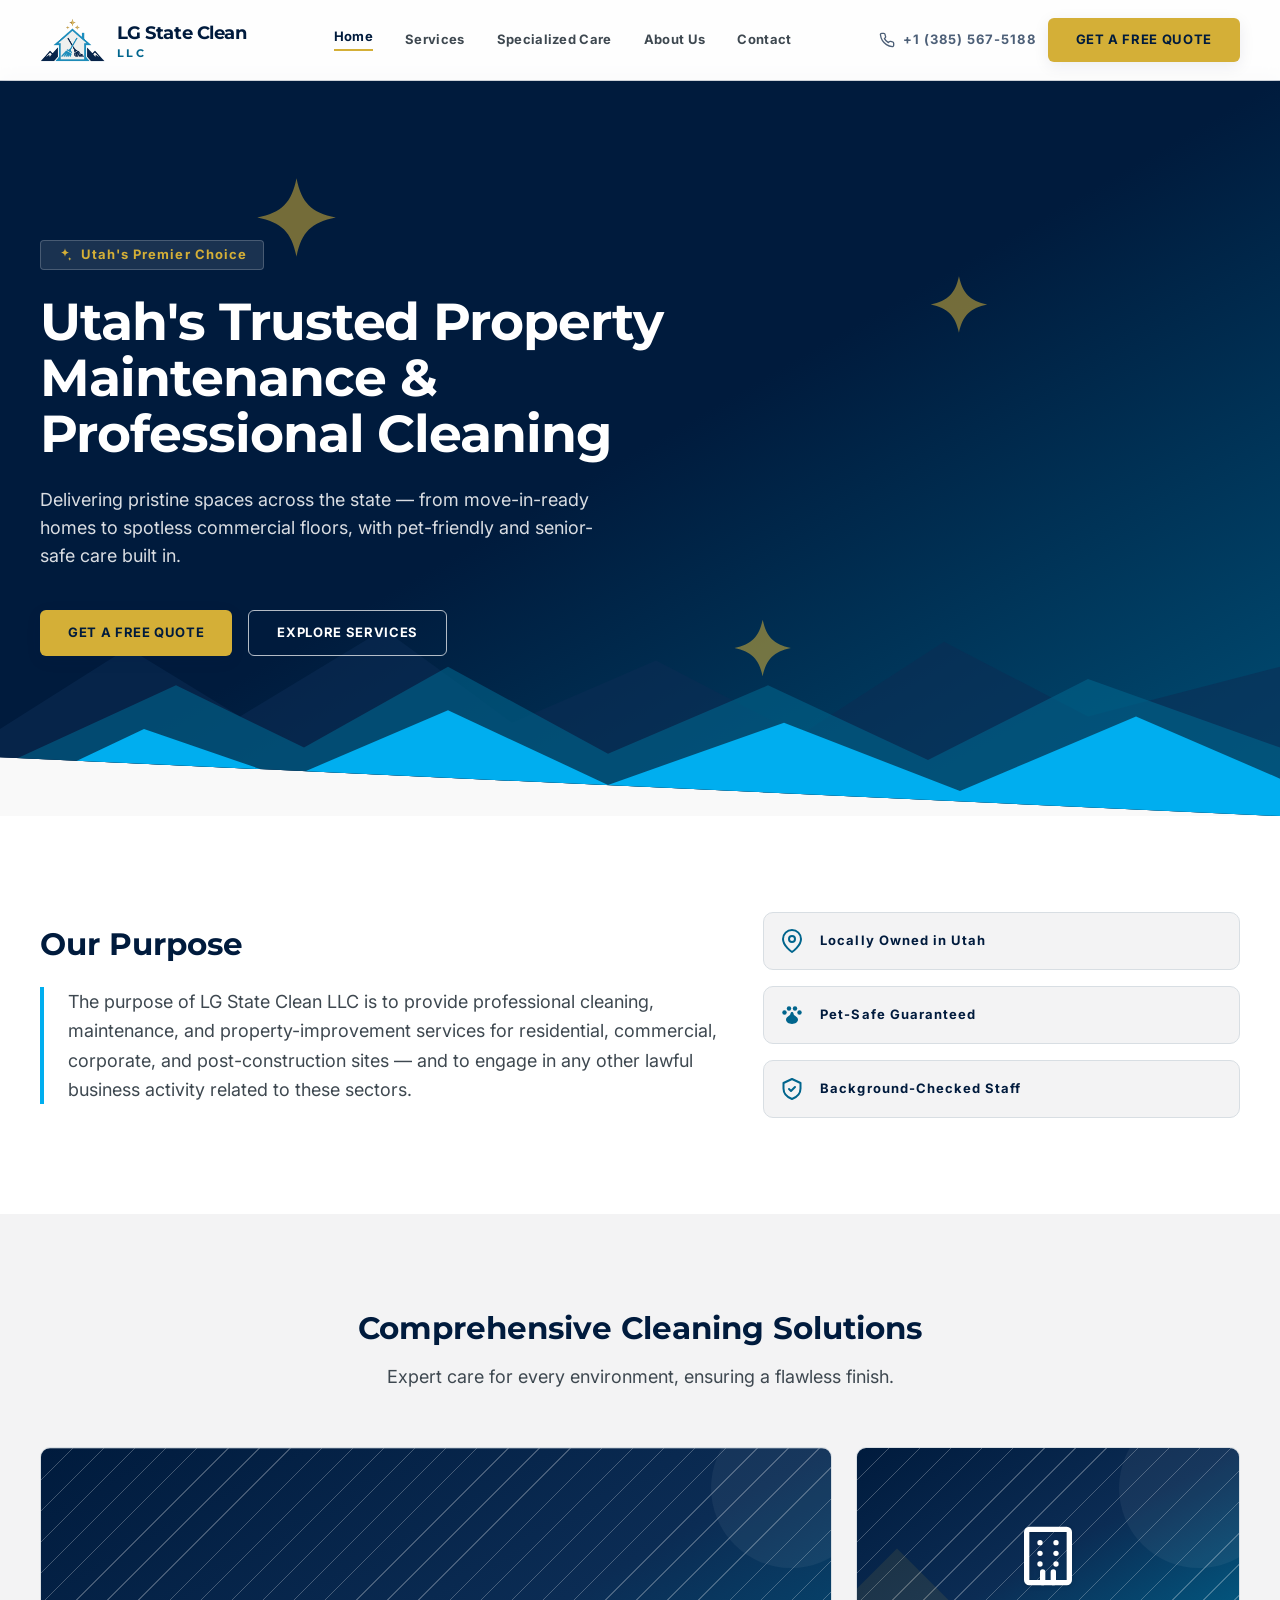
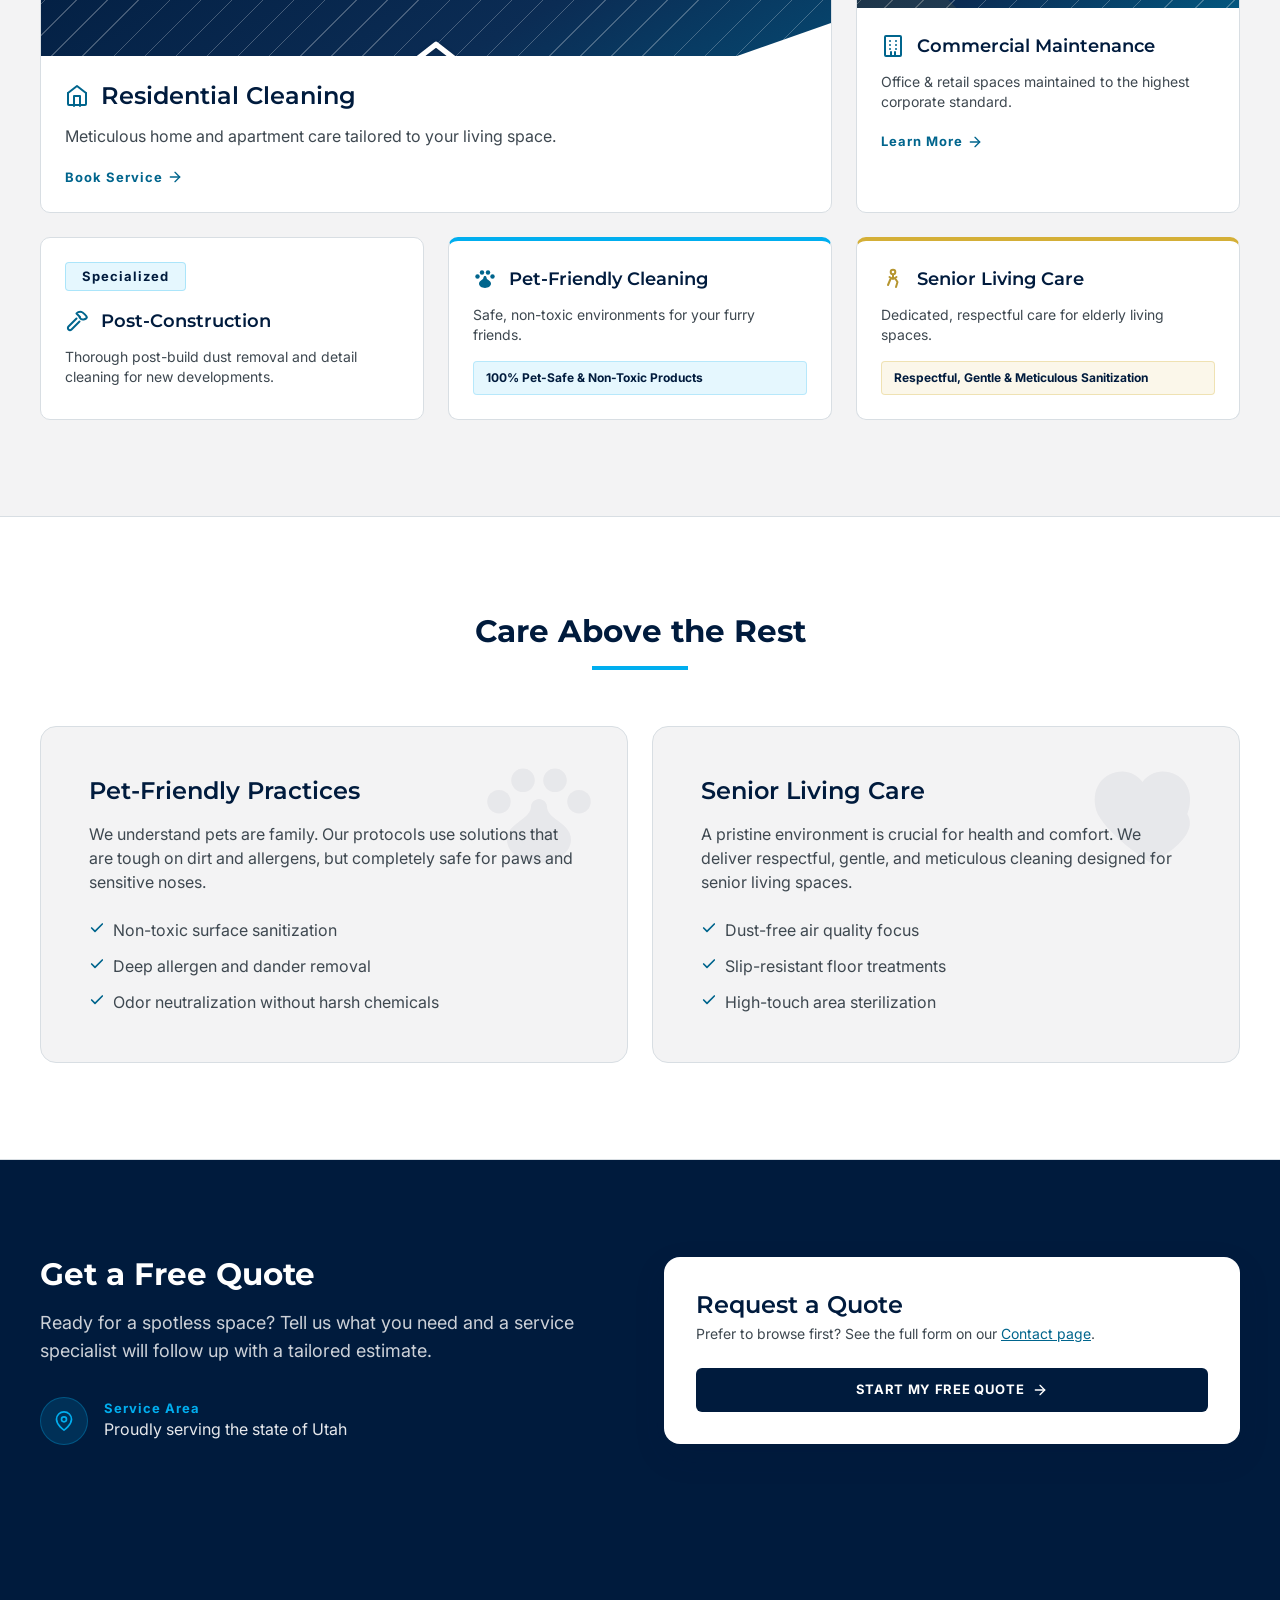
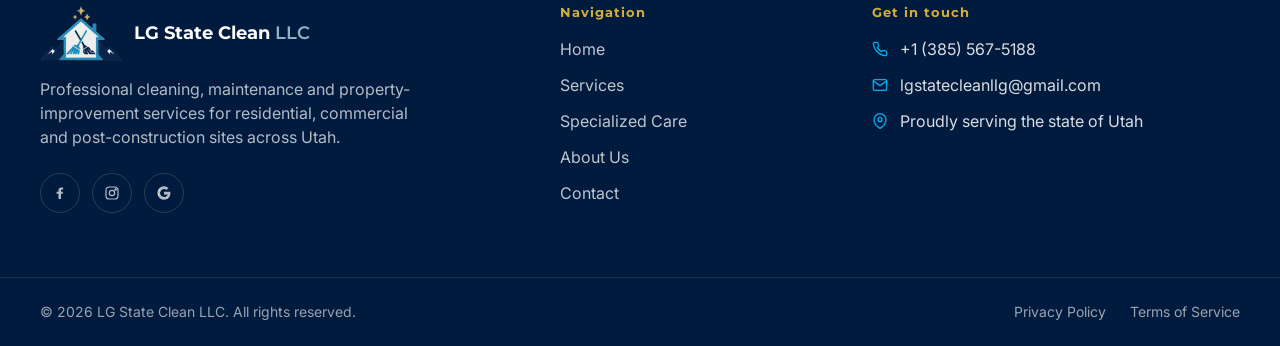
==== commit bc1518c0: "Fix email address in contact information Updated contact email in the contact section." ====
--- a/index.html
+++ b/index.html
@@ -243,7 +243,7 @@
 <h3 class="text-label text-gold mb-4">Get in touch</h3>
 <ul class="flex flex-col gap-3 text-white/85">
 <li class="flex items-center gap-3"><svg class="icon w-4 h-4 text-sky shrink-0" viewBox="0 0 24 24" fill="none" stroke="currentColor" stroke-width="2" stroke-linecap="round" stroke-linejoin="round"><path d="M22 16.92v3a2 2 0 0 1-2.18 2 19.79 19.79 0 0 1-8.63-3.07 19.5 19.5 0 0 1-6-6 19.79 19.79 0 0 1-3.07-8.67A2 2 0 0 1 4.11 2h3a2 2 0 0 1 2 1.72c.127.96.361 1.903.7 2.81a2 2 0 0 1-.45 2.11L8.09 9.91a16 16 0 0 0 6 6l1.27-1.27a2 2 0 0 1 2.11-.45c.907.339 1.85.573 2.81.7A2 2 0 0 1 22 16.92Z"/></svg><a href="tel:+13855675188" class="hover:text-white">+1 (385) 567-5188</a></li>
-<li class="flex items-center gap-3"><svg class="icon w-4 h-4 text-sky shrink-0" viewBox="0 0 24 24" fill="none" stroke="currentColor" stroke-width="2" stroke-linecap="round" stroke-linejoin="round"><path d="m22 6-10 7L2 6"/><rect x="2" y="4" width="20" height="16" rx="2"/></svg><a href="mailto:hello@lgstateclean.com" class="hover:text-white">hello@lgstateclean.com</a></li>
+<li class="flex items-center gap-3"><svg class="icon w-4 h-4 text-sky shrink-0" viewBox="0 0 24 24" fill="none" stroke="currentColor" stroke-width="2" stroke-linecap="round" stroke-linejoin="round"><path d="m22 6-10 7L2 6"/><rect x="2" y="4" width="20" height="16" rx="2"/></svg><a href="mailto:hello@lgstateclean.com" class="hover:text-white">lgstatecleanllg@gmail.com</a></li>
 <li class="flex items-center gap-3"><svg class="icon w-4 h-4 text-sky shrink-0" viewBox="0 0 24 24" fill="none" stroke="currentColor" stroke-width="2" stroke-linecap="round" stroke-linejoin="round"><path d="M21 10c0 7-9 13-9 13s-9-6-9-13a9 9 0 0 1 18 0Z"/><circle cx="12" cy="10" r="3"/></svg><span>Proudly serving the state of Utah</span></li>
 </ul>
 </div>
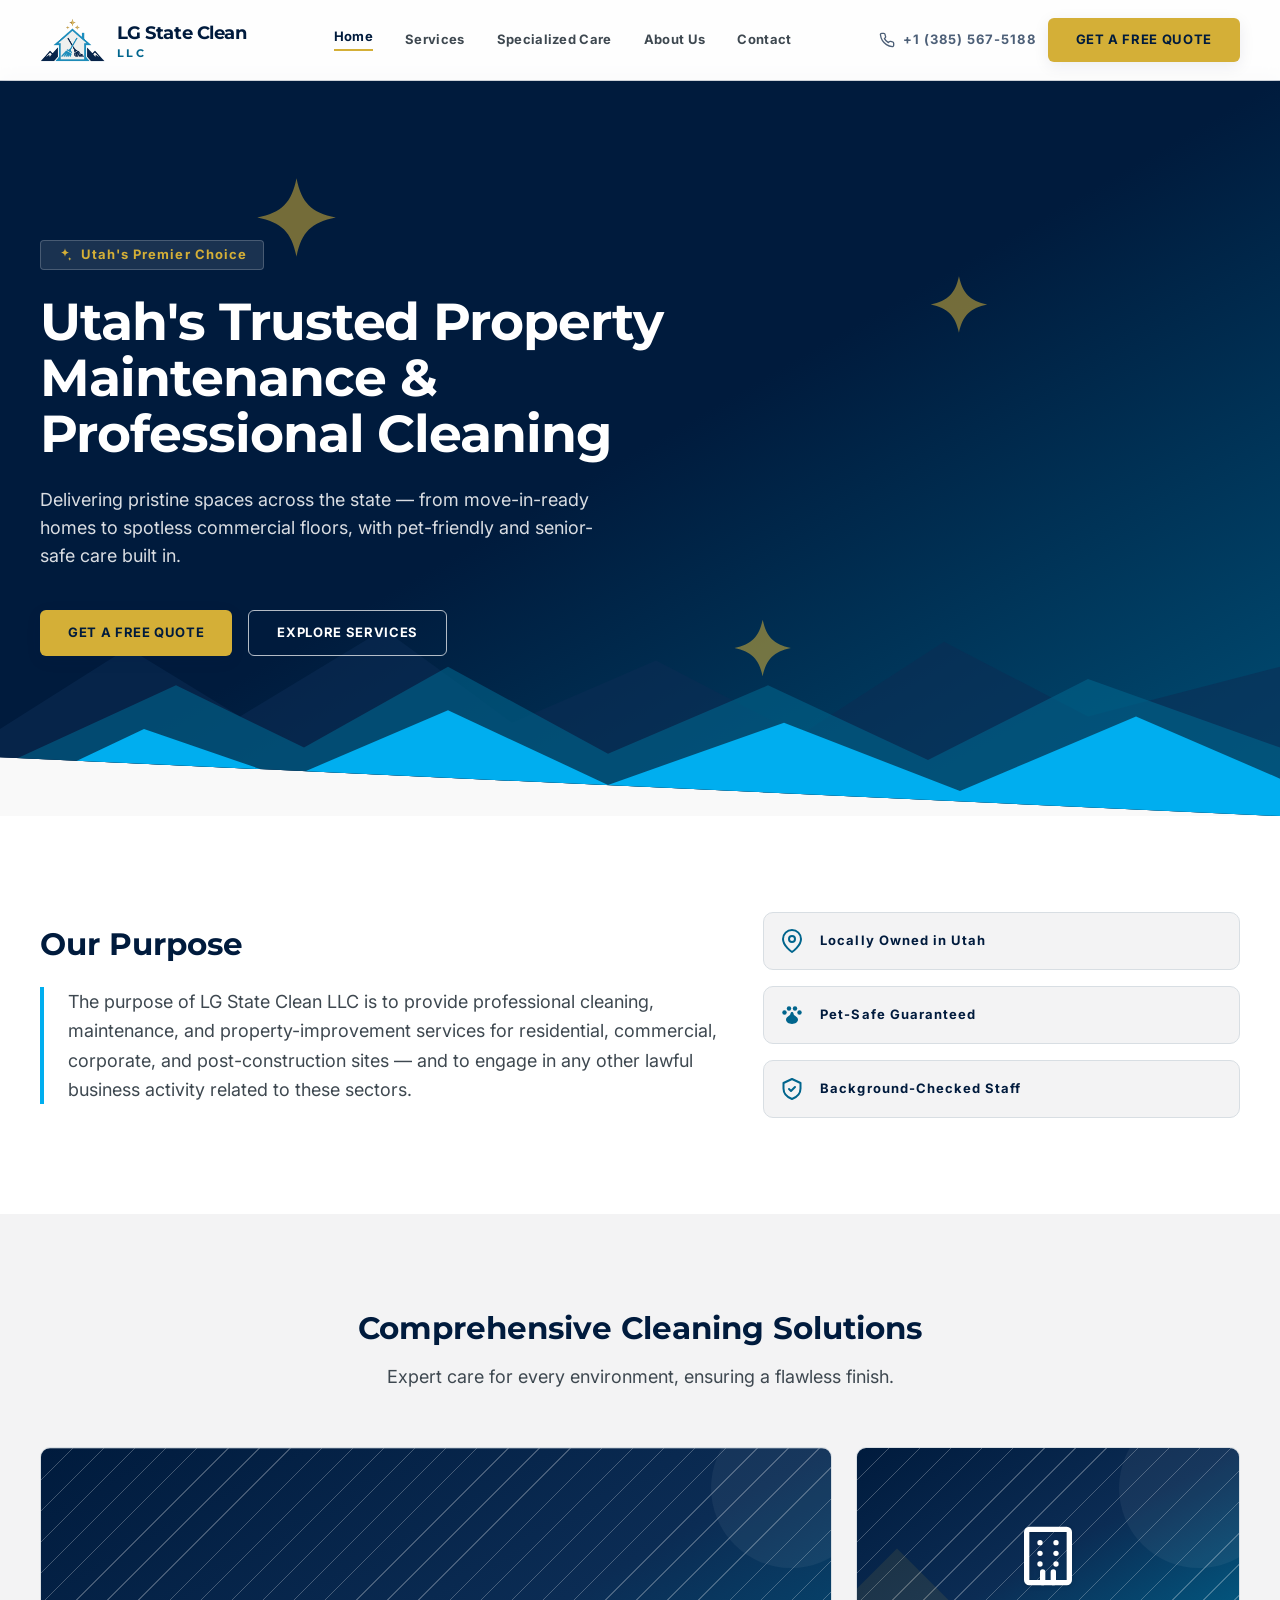
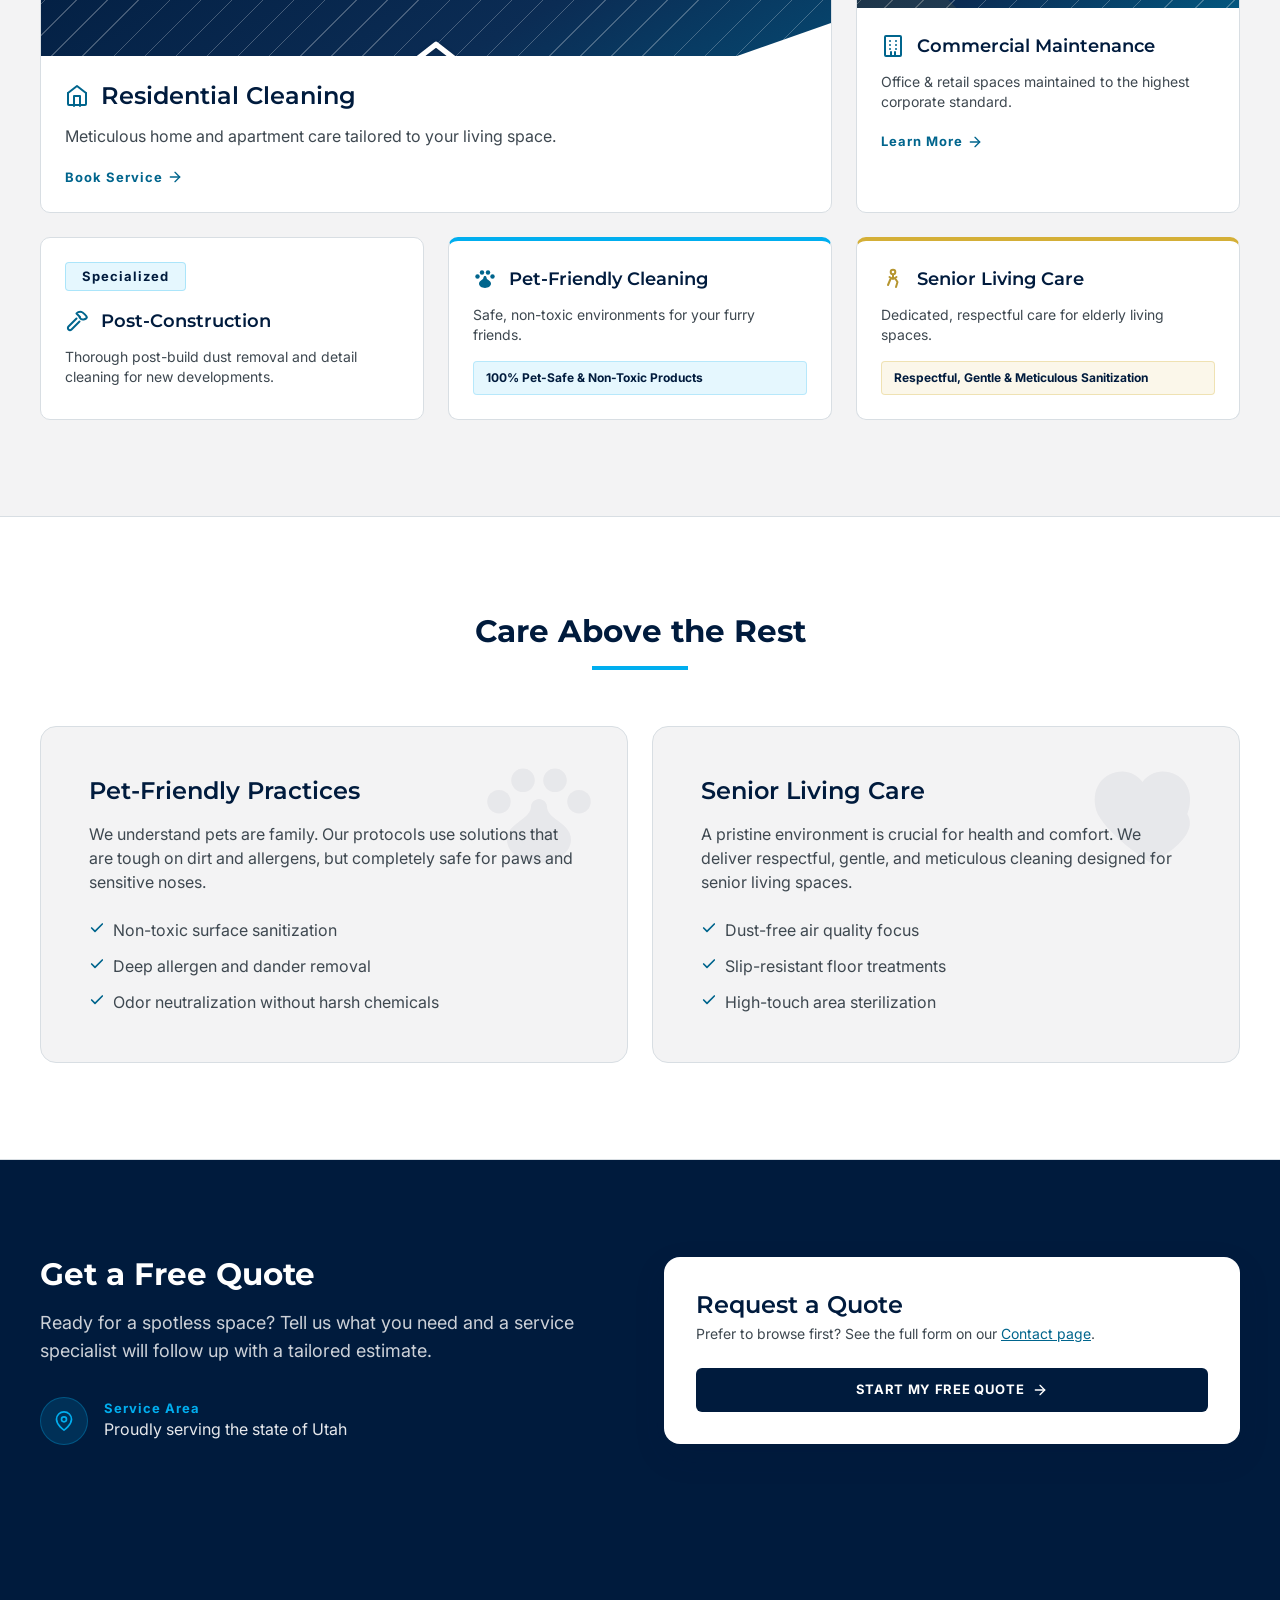
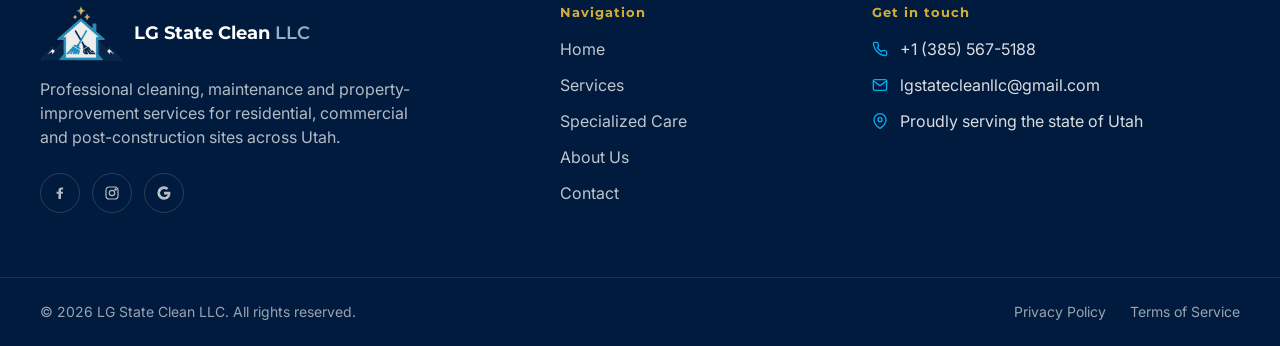
==== commit 54c76996: "Update contact email in index.html" ====
--- a/index.html
+++ b/index.html
@@ -243,7 +243,7 @@
 <h3 class="text-label text-gold mb-4">Get in touch</h3>
 <ul class="flex flex-col gap-3 text-white/85">
 <li class="flex items-center gap-3"><svg class="icon w-4 h-4 text-sky shrink-0" viewBox="0 0 24 24" fill="none" stroke="currentColor" stroke-width="2" stroke-linecap="round" stroke-linejoin="round"><path d="M22 16.92v3a2 2 0 0 1-2.18 2 19.79 19.79 0 0 1-8.63-3.07 19.5 19.5 0 0 1-6-6 19.79 19.79 0 0 1-3.07-8.67A2 2 0 0 1 4.11 2h3a2 2 0 0 1 2 1.72c.127.96.361 1.903.7 2.81a2 2 0 0 1-.45 2.11L8.09 9.91a16 16 0 0 0 6 6l1.27-1.27a2 2 0 0 1 2.11-.45c.907.339 1.85.573 2.81.7A2 2 0 0 1 22 16.92Z"/></svg><a href="tel:+13855675188" class="hover:text-white">+1 (385) 567-5188</a></li>
-<li class="flex items-center gap-3"><svg class="icon w-4 h-4 text-sky shrink-0" viewBox="0 0 24 24" fill="none" stroke="currentColor" stroke-width="2" stroke-linecap="round" stroke-linejoin="round"><path d="m22 6-10 7L2 6"/><rect x="2" y="4" width="20" height="16" rx="2"/></svg><a href="mailto:hello@lgstateclean.com" class="hover:text-white">lgstatecleanllg@gmail.com</a></li>
+<li class="flex items-center gap-3"><svg class="icon w-4 h-4 text-sky shrink-0" viewBox="0 0 24 24" fill="none" stroke="currentColor" stroke-width="2" stroke-linecap="round" stroke-linejoin="round"><path d="m22 6-10 7L2 6"/><rect x="2" y="4" width="20" height="16" rx="2"/></svg><a href="mailto:hello@lgstateclean.com" class="hover:text-white">lgstatecleanllc@gmail.com</a></li>
 <li class="flex items-center gap-3"><svg class="icon w-4 h-4 text-sky shrink-0" viewBox="0 0 24 24" fill="none" stroke="currentColor" stroke-width="2" stroke-linecap="round" stroke-linejoin="round"><path d="M21 10c0 7-9 13-9 13s-9-6-9-13a9 9 0 0 1 18 0Z"/><circle cx="12" cy="10" r="3"/></svg><span>Proudly serving the state of Utah</span></li>
 </ul>
 </div>
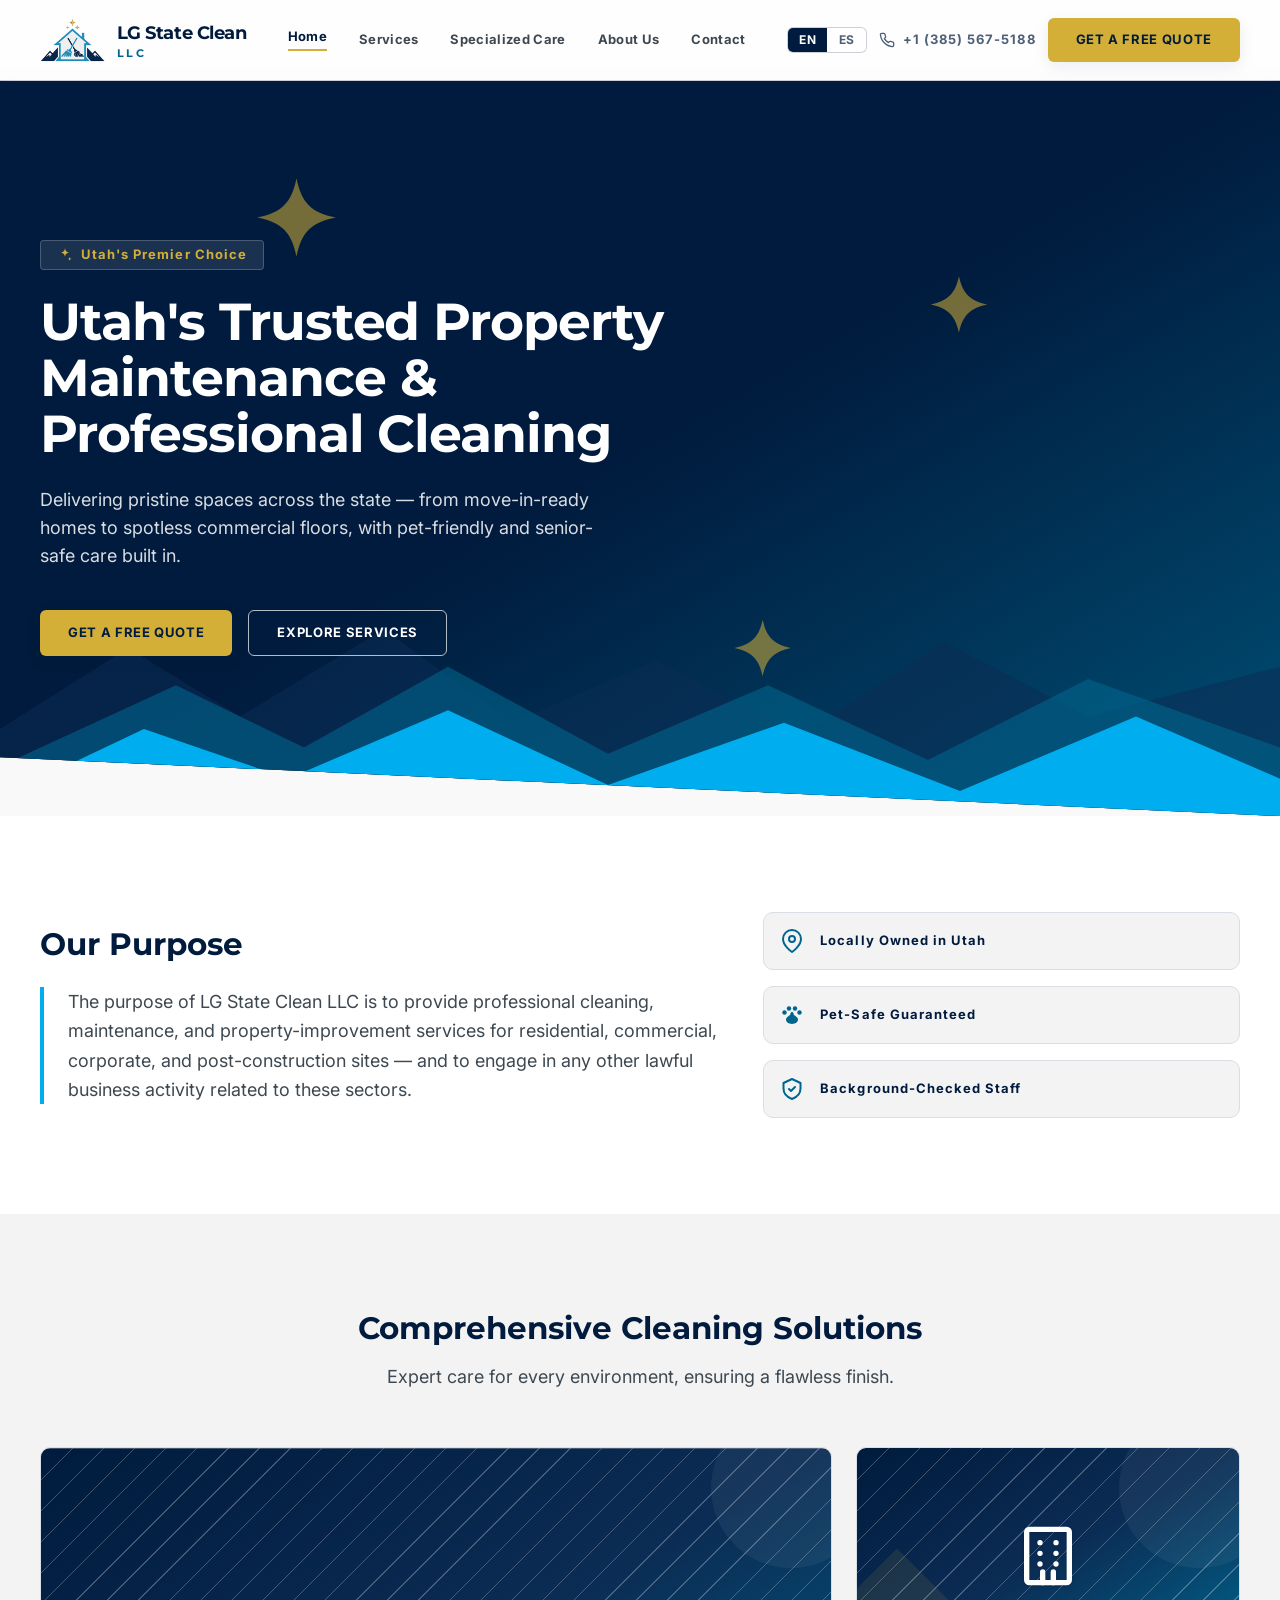
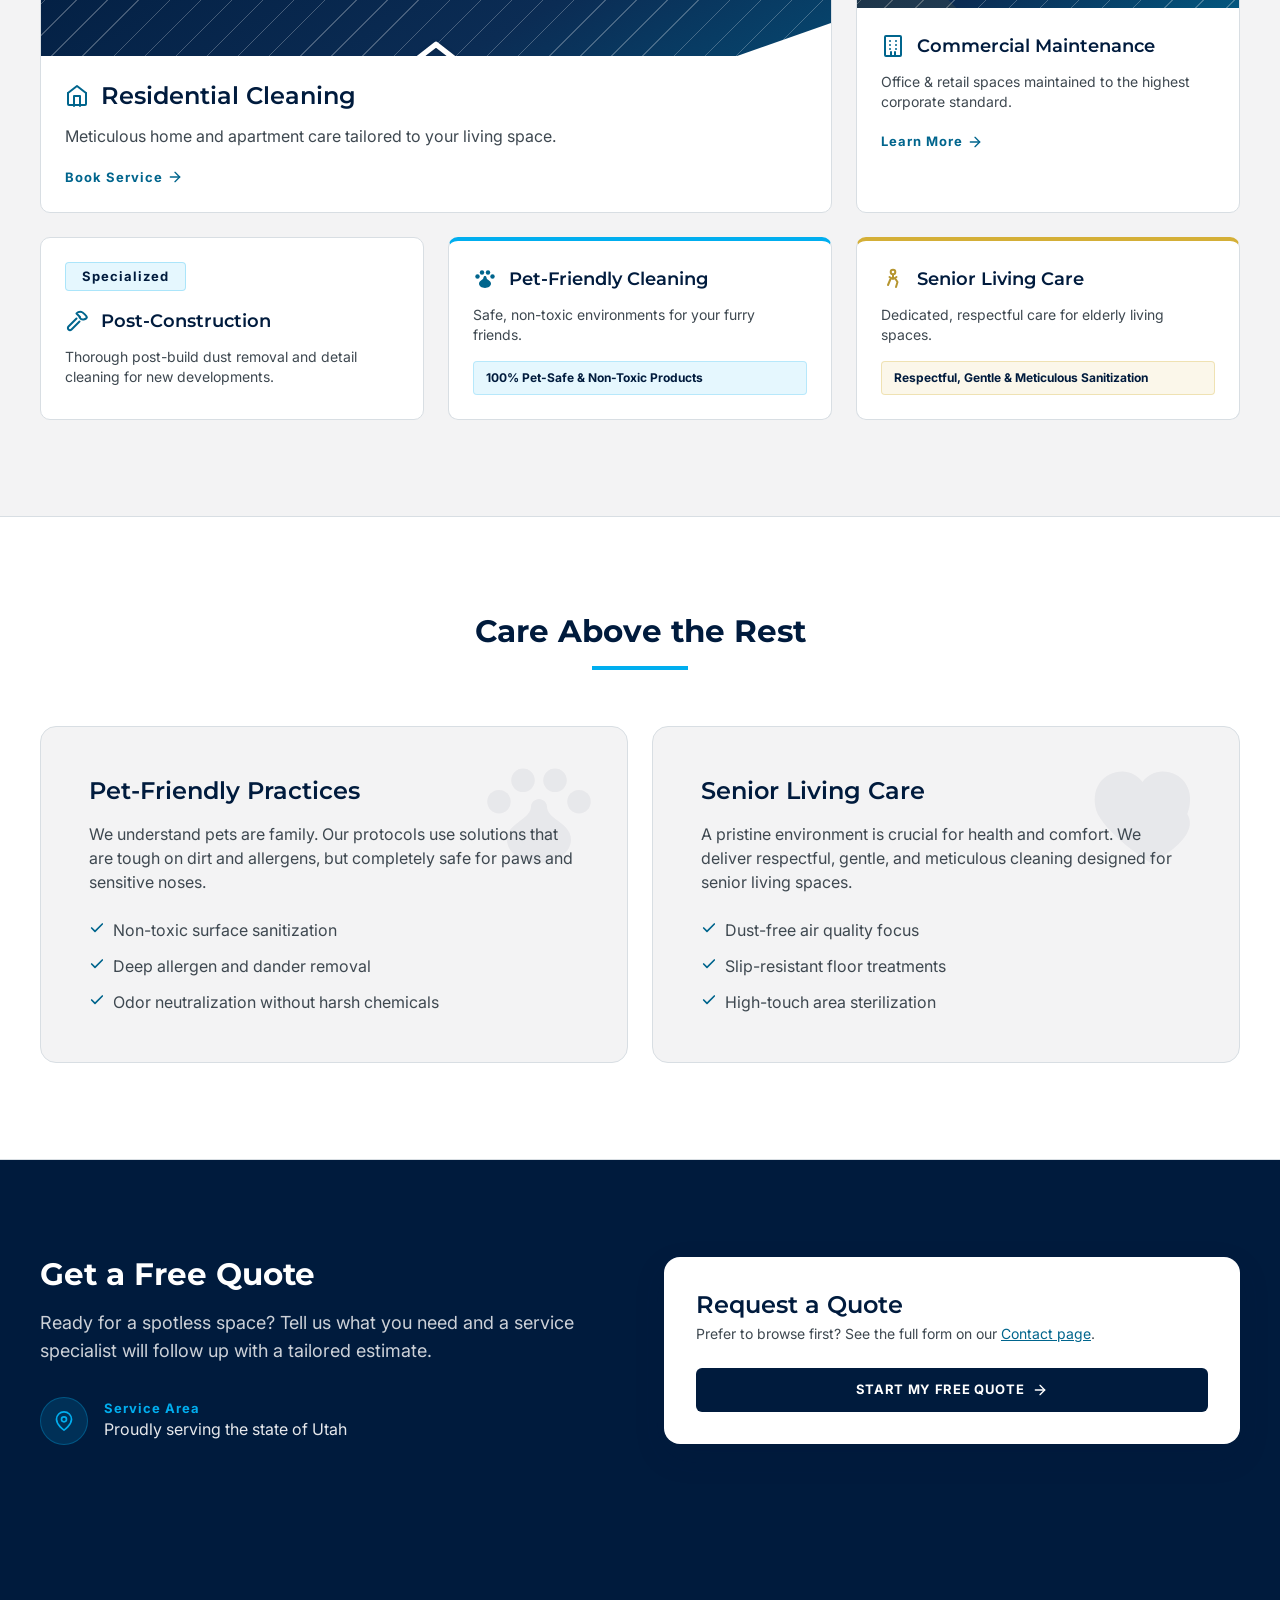
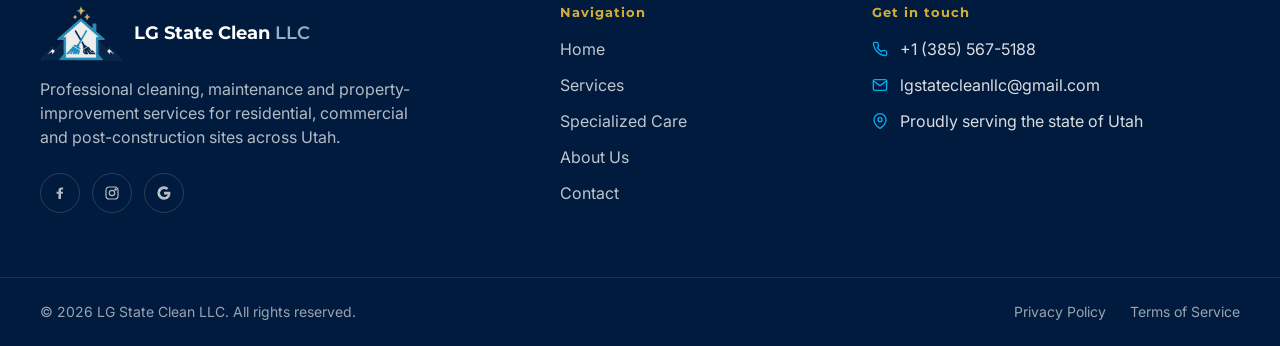
==== commit d5cb06d8: "Add files via upload" ====
--- a/index.html
+++ b/index.html
@@ -1,89 +1,92 @@
-<!doctype html>
-<html lang="en">
-<head>
-<meta charset="utf-8">
-<meta name="viewport" content="width=device-width, initial-scale=1.0">
-<title>LG State Clean LLC | Professional Cleaning & Property Maintenance in Utah</title>
-<meta name="description" content="Utah's trusted cleaning and property-maintenance company. Residential, commercial and post-construction cleaning, plus pet-friendly and senior-living care. Get a free quote today.">
-<link rel="canonical" href="https://lgstateclean.com/">
-<meta property="og:type" content="website">
-<meta property="og:site_name" content="LG State Clean LLC">
-<meta property="og:title" content="LG State Clean LLC | Professional Cleaning & Property Maintenance in Utah">
-<meta property="og:description" content="Utah's trusted cleaning and property-maintenance company. Residential, commercial and post-construction cleaning, plus pet-friendly and senior-living care. Get a free quote today.">
-<meta property="og:image" content="assets/img/og-cover.jpg">
-<meta name="twitter:card" content="summary_large_image">
-<meta name="theme-color" content="#001B3D">
-<link rel="icon" type="image/png" sizes="32x32" href="assets/img/favicon-32.png">
-<link rel="icon" type="image/png" sizes="192x192" href="assets/img/favicon-192.png">
-<link rel="apple-touch-icon" href="assets/img/favicon-192.png">
-<link rel="preconnect" href="https://fonts.googleapis.com">
-<link rel="preconnect" href="https://fonts.gstatic.com" crossorigin>
-<link href="https://fonts.googleapis.com/css2?family=Inter:wght@400;500;600;700&family=Montserrat:wght@600;700;800&display=swap" rel="stylesheet">
-<link rel="stylesheet" href="assets/css/style.css">
+<!DOCTYPE html>
+<html lang="en"><head>
+<meta charset="utf-8"/>
+<meta content="width=device-width, initial-scale=1.0" name="viewport"/>
+<title>LG State Clean LLC | Professional Cleaning &amp; Property Maintenance in Utah</title>
+<meta content="Utah's trusted cleaning and property-maintenance company. Residential, commercial and post-construction cleaning, plus pet-friendly and senior-living care. Get a free quote today." name="description"/>
+<link href="https://lgstateclean.com/" rel="canonical"/>
+<meta content="website" property="og:type"/>
+<meta content="LG State Clean LLC" property="og:site_name"/>
+<meta content="LG State Clean LLC | Professional Cleaning &amp; Property Maintenance in Utah" property="og:title"/>
+<meta content="Utah's trusted cleaning and property-maintenance company. Residential, commercial and post-construction cleaning, plus pet-friendly and senior-living care. Get a free quote today." property="og:description"/>
+<meta content="assets/img/og-cover.jpg" property="og:image"/>
+<meta content="summary_large_image" name="twitter:card"/>
+<meta content="#001B3D" name="theme-color"/>
+<link href="assets/img/favicon-32.png" rel="icon" sizes="32x32" type="image/png"/>
+<link href="assets/img/favicon-192.png" rel="icon" sizes="192x192" type="image/png"/>
+<link href="assets/img/favicon-192.png" rel="apple-touch-icon"/>
+<link href="https://fonts.googleapis.com" rel="preconnect"/>
+<link crossorigin="" href="https://fonts.gstatic.com" rel="preconnect"/>
+<link href="https://fonts.googleapis.com/css2?family=Inter:wght@400;500;600;700&amp;family=Montserrat:wght@600;700;800&amp;display=swap" rel="stylesheet"/>
+<link href="assets/css/style.css?v=2" rel="stylesheet"/>
 </head>
-<body class="bg-surface text-ink font-body antialiased ">
+<body class="bg-surface text-ink font-body antialiased">
 <header class="fixed top-0 inset-x-0 z-50 border-b border-navy/10 bg-white/95 backdrop-blur supports-[backdrop-filter]:bg-white/80">
 <div class="site-container flex h-20 items-center justify-between">
-<a href="index.html" class="flex items-center gap-3 shrink-0" aria-label="LG State Clean LLC — Home">
-<img src="assets/img/logo-icon.png" alt="" class="h-11 w-auto" width="88" height="60">
+<a aria-label="LG State Clean LLC — Home" class="flex items-center gap-3 shrink-0" data-i18n-attr="aria-label" href="index.html">
+<img alt="" class="h-11 w-auto" height="60" src="assets/img/logo-icon.png" width="88"/>
 <span class="font-display font-bold leading-tight text-navy">
 <span class="block text-[15px] tracking-tight sm:text-lg">LG State Clean</span>
 <span class="block text-[11px] tracking-[0.25em] text-sky-700">LLC</span>
 </span>
 </a>
-<nav class="hidden lg:flex items-center gap-8" aria-label="Primary">
-<a class="nav-link-active" href="index.html">Home</a>
-<a class="nav-link" href="services.html">Services</a>
-<a class="nav-link" href="specialized-care.html">Specialized Care</a>
-<a class="nav-link" href="about.html">About Us</a>
-<a class="nav-link" href="contact.html">Contact</a>
+<nav aria-label="Primary" class="hidden lg:flex items-center gap-8" data-i18n-attr="aria-label">
+<a class="nav-link-active" data-i18n="" href="index.html">Home</a>
+<a class="nav-link" data-i18n="" href="services.html">Services</a>
+<a class="nav-link" data-i18n="" href="specialized-care.html">Specialized Care</a>
+<a class="nav-link" data-i18n="" href="about.html">About Us</a>
+<a class="nav-link" data-i18n="" href="contact.html">Contact</a>
 </nav>
-<div class="flex items-center gap-3">
-<a href="tel:+13855675188" class="hidden md:flex items-center gap-2 text-label text-navy/70">
-<svg class="icon w-4 h-4" viewBox="0 0 24 24" fill="none" stroke="currentColor" stroke-width="2" stroke-linecap="round" stroke-linejoin="round"><path d="M22 16.92v3a2 2 0 0 1-2.18 2 19.79 19.79 0 0 1-8.63-3.07 19.5 19.5 0 0 1-6-6 19.79 19.79 0 0 1-3.07-8.67A2 2 0 0 1 4.11 2h3a2 2 0 0 1 2 1.72c.127.96.361 1.903.7 2.81a2 2 0 0 1-.45 2.11L8.09 9.91a16 16 0 0 0 6 6l1.27-1.27a2 2 0 0 1 2.11-.45c.907.339 1.85.573 2.81.7A2 2 0 0 1 22 16.92Z"/></svg><span>+1 (385) 567-5188</span>
+<div class="flex items-center gap-3"><div aria-label="Language" class="lang-toggle" data-i18n-attr="aria-label" role="group">
+<button aria-pressed="true" class="lang-btn" data-lang="en" lang="en" title="English" type="button">EN</button>
+<button aria-pressed="false" class="lang-btn" data-lang="es" lang="es" title="Español" type="button">ES</button>
+</div>
+
+<a class="hidden md:flex items-center gap-2 text-label text-navy/70" href="tel:+13855675188">
+<svg class="icon w-4 h-4" fill="none" stroke="currentColor" stroke-linecap="round" stroke-linejoin="round" stroke-width="2" viewBox="0 0 24 24"><path d="M22 16.92v3a2 2 0 0 1-2.18 2 19.79 19.79 0 0 1-8.63-3.07 19.5 19.5 0 0 1-6-6 19.79 19.79 0 0 1-3.07-8.67A2 2 0 0 1 4.11 2h3a2 2 0 0 1 2 1.72c.127.96.361 1.903.7 2.81a2 2 0 0 1-.45 2.11L8.09 9.91a16 16 0 0 0 6 6l1.27-1.27a2 2 0 0 1 2.11-.45c.907.339 1.85.573 2.81.7A2 2 0 0 1 22 16.92Z"></path></svg><span>+1 (385) 567-5188</span>
 </a>
-<a href="contact.html#quote-form" class="btn-gold hidden sm:inline-flex">Get a Free Quote</a>
-<button id="menu-toggle" type="button" class="lg:hidden p-2 text-navy" aria-expanded="false" aria-controls="mobile-menu" aria-label="Open menu">
-<svg class="icon w-7 h-7" viewBox="0 0 24 24" fill="none" stroke="currentColor" stroke-width="2" stroke-linecap="round"><line x1="3" y1="6" x2="21" y2="6"/><line x1="3" y1="12" x2="21" y2="12"/><line x1="3" y1="18" x2="21" y2="18"/></svg>
+<a class="btn-gold hidden sm:inline-flex" data-i18n="" href="contact.html#quote-form">Get a Free Quote</a>
+<button aria-controls="mobile-menu" aria-expanded="false" aria-label="Open menu" class="lg:hidden p-2 text-navy" data-i18n-attr="aria-label" id="menu-toggle" type="button">
+<svg class="icon w-7 h-7" fill="none" stroke="currentColor" stroke-linecap="round" stroke-width="2" viewBox="0 0 24 24"><line x1="3" x2="21" y1="6" y2="6"></line><line x1="3" x2="21" y1="12" y2="12"></line><line x1="3" x2="21" y1="18" y2="18"></line></svg>
 </button>
 </div>
 </div>
 </header>
-<div id="mobile-menu" class="lg:hidden fixed inset-0 top-20 z-[999] hidden bg-navy px-6 py-4 overflow-y-auto">
-<a class="block py-3.5 text-headline-md text-white/90 border-b border-white/10 !text-gold" href="index.html">Home</a>
-<a class="block py-3.5 text-headline-md text-white/90 border-b border-white/10 " href="services.html">Services</a>
-<a class="block py-3.5 text-headline-md text-white/90 border-b border-white/10 " href="specialized-care.html">Specialized Care</a>
-<a class="block py-3.5 text-headline-md text-white/90 border-b border-white/10 " href="about.html">About Us</a>
-<a class="block py-3.5 text-headline-md text-white/90 border-b border-white/10 " href="contact.html">Contact</a>
-<a href="contact.html#quote-form" class="btn-gold mt-8 w-full">Get a Free Quote</a>
-<a href="tel:+13855675188" class="mt-6 flex items-center gap-2 text-white/80"><svg class="icon w-4 h-4" viewBox="0 0 24 24" fill="none" stroke="currentColor" stroke-width="2" stroke-linecap="round" stroke-linejoin="round"><path d="M22 16.92v3a2 2 0 0 1-2.18 2 19.79 19.79 0 0 1-8.63-3.07 19.5 19.5 0 0 1-6-6 19.79 19.79 0 0 1-3.07-8.67A2 2 0 0 1 4.11 2h3a2 2 0 0 1 2 1.72c.127.96.361 1.903.7 2.81a2 2 0 0 1-.45 2.11L8.09 9.91a16 16 0 0 0 6 6l1.27-1.27a2 2 0 0 1 2.11-.45c.907.339 1.85.573 2.81.7A2 2 0 0 1 22 16.92Z"/></svg>+1 (385) 567-5188</a>
+<div class="lg:hidden fixed inset-0 top-20 z-[999] hidden bg-navy px-6 py-4 overflow-y-auto" id="mobile-menu">
+<a class="block py-3.5 text-headline-md text-white/90 border-b border-white/10 !text-gold" data-i18n="" href="index.html">Home</a>
+<a class="block py-3.5 text-headline-md text-white/90 border-b border-white/10" data-i18n="" href="services.html">Services</a>
+<a class="block py-3.5 text-headline-md text-white/90 border-b border-white/10" data-i18n="" href="specialized-care.html">Specialized Care</a>
+<a class="block py-3.5 text-headline-md text-white/90 border-b border-white/10" data-i18n="" href="about.html">About Us</a>
+<a class="block py-3.5 text-headline-md text-white/90 border-b border-white/10" data-i18n="" href="contact.html">Contact</a>
+<a class="btn-gold mt-8 w-full" data-i18n="" href="contact.html#quote-form">Get a Free Quote</a>
+<a class="mt-6 flex items-center gap-2 text-white/80" href="tel:+13855675188"><svg class="icon w-4 h-4" fill="none" stroke="currentColor" stroke-linecap="round" stroke-linejoin="round" stroke-width="2" viewBox="0 0 24 24"><path d="M22 16.92v3a2 2 0 0 1-2.18 2 19.79 19.79 0 0 1-8.63-3.07 19.5 19.5 0 0 1-6-6 19.79 19.79 0 0 1-3.07-8.67A2 2 0 0 1 4.11 2h3a2 2 0 0 1 2 1.72c.127.96.361 1.903.7 2.81a2 2 0 0 1-.45 2.11L8.09 9.91a16 16 0 0 0 6 6l1.27-1.27a2 2 0 0 1 2.11-.45c.907.339 1.85.573 2.81.7A2 2 0 0 1 22 16.92Z"></path></svg>+1 (385) 567-5188</a>
 </div>
 <div class="h-20"></div>
 
 <section class="relative overflow-hidden bg-navy clip-peak-soft pb-32 pt-16 md:pb-40">
 <div class="absolute inset-0 z-0">
 <div class="absolute inset-0 bg-gradient-to-br from-navy via-navy to-sky-700/70"></div>
-<svg class="absolute inset-0 h-full w-full pointer-events-none" viewBox="0 0 400 300" aria-hidden="true">
+<svg aria-hidden="true" class="absolute inset-0 h-full w-full pointer-events-none" viewBox="0 0 400 300">
 <g fill="#D4AF37" opacity="0.55">
-<path d="M60 40c2 10 6 14 16 16-10 2-14 6-16 16-2-10-6-14-16-16 10-2 14-6 16-16Z"/>
-<path d="M330 80c1.5 7 4.5 10 11.5 11.5-7 1.5-10 4.5-11.5 11.5-1.5-7-4.5-10-11.5-11.5 7-1.5 10-4.5 11.5-11.5Z"/>
-<path d="M250 220c1.5 7 4.5 10 11.5 11.5-7 1.5-10 4.5-11.5 11.5-1.5-7-4.5-10-11.5-11.5 7-1.5 10-4.5 11.5-11.5Z"/>
+<path d="M60 40c2 10 6 14 16 16-10 2-14 6-16 16-2-10-6-14-16-16 10-2 14-6 16-16Z"></path>
+<path d="M330 80c1.5 7 4.5 10 11.5 11.5-7 1.5-10 4.5-11.5 11.5-1.5-7-4.5-10-11.5-11.5 7-1.5 10-4.5 11.5-11.5Z"></path>
+<path d="M250 220c1.5 7 4.5 10 11.5 11.5-7 1.5-10 4.5-11.5 11.5-1.5-7-4.5-10-11.5-11.5 7-1.5 10-4.5 11.5-11.5Z"></path>
 </g>
 </svg>
-<svg class="absolute inset-x-0 bottom-0 h-40 w-full md:h-56 pointer-events-none" viewBox="0 0 1600 360" fill="none" preserveAspectRatio="none" aria-hidden="true">
-<path d="M0 220 L160 90 L300 200 L480 60 L640 210 L820 110 L1000 230 L1180 80 L1360 200 L1600 120 L1600 360 L0 360 Z" fill="#0B2C54" opacity="0.55"/>
-<path d="M0 280 L220 150 L380 250 L560 120 L760 260 L960 150 L1160 270 L1360 140 L1600 250 L1600 360 L0 360 Z" fill="#00658D" opacity="0.6"/>
-<path d="M0 330 L180 220 L360 300 L560 190 L760 310 L980 210 L1200 320 L1420 200 L1600 300 L1600 360 L0 360 Z" fill="#00AEEF"/>
+<svg aria-hidden="true" class="absolute inset-x-0 bottom-0 h-40 w-full md:h-56 pointer-events-none" fill="none" preserveAspectRatio="none" viewBox="0 0 1600 360">
+<path d="M0 220 L160 90 L300 200 L480 60 L640 210 L820 110 L1000 230 L1180 80 L1360 200 L1600 120 L1600 360 L0 360 Z" fill="#0B2C54" opacity="0.55"></path>
+<path d="M0 280 L220 150 L380 250 L560 120 L760 260 L960 150 L1160 270 L1360 140 L1600 250 L1600 360 L0 360 Z" fill="#00658D" opacity="0.6"></path>
+<path d="M0 330 L180 220 L360 300 L560 190 L760 310 L980 210 L1200 320 L1420 200 L1600 300 L1600 360 L0 360 Z" fill="#00AEEF"></path>
 </svg>
 </div>
 <div class="site-container relative z-10 pt-16 md:pt-24">
 <div class="max-w-2xl">
-<span class="eyebrow !bg-white/10 !border-white/20 !text-gold"><svg class="icon w-4 h-4" viewBox="0 0 24 24" fill="currentColor"><path d="M12 2c.6 3.7 2.1 5.7 6 6.4-3.9.7-5.4 2.7-6 6.4-.6-3.7-2.1-5.7-6-6.4 3.9-.7 5.4-2.7 6-6.4Z"/><path d="M19 15c.3 1.7 1 2.5 2.7 2.9C20 18.3 19.3 19 19 20.7c-.3-1.7-1-2.5-2.7-2.9C18 17.5 18.7 16.7 19 15Z"/></svg> Utah's Premier Choice</span>
-<h1 class="font-display display-lg text-display-lg text-white mt-6">Utah's Trusted Property Maintenance &amp; Professional Cleaning</h1>
-<p class="text-lg text-white/85 mt-6 max-w-xl">Delivering pristine spaces across the state — from move-in-ready homes to spotless commercial floors, with pet-friendly and senior-safe care built in.</p>
+<span class="eyebrow !bg-white/10 !border-white/20 !text-gold"><svg class="icon w-4 h-4" fill="currentColor" viewBox="0 0 24 24"><path d="M12 2c.6 3.7 2.1 5.7 6 6.4-3.9.7-5.4 2.7-6 6.4-.6-3.7-2.1-5.7-6-6.4 3.9-.7 5.4-2.7 6-6.4Z"></path><path d="M19 15c.3 1.7 1 2.5 2.7 2.9C20 18.3 19.3 19 19 20.7c-.3-1.7-1-2.5-2.7-2.9C18 17.5 18.7 16.7 19 15Z"></path></svg> <span data-i18n="">Utah's Premier Choice</span></span>
+<h1 class="font-display display-lg text-display-lg text-white mt-6" data-i18n="">Utah's Trusted Property Maintenance &amp; Professional Cleaning</h1>
+<p class="text-lg text-white/85 mt-6 max-w-xl" data-i18n="">Delivering pristine spaces across the state — from move-in-ready homes to spotless commercial floors, with pet-friendly and senior-safe care built in.</p>
 <div class="mt-10 flex flex-col gap-4 sm:flex-row">
-<a href="contact.html#quote-form" class="btn-gold">Get a Free Quote</a>
-<a href="#services" class="btn-outline-light">Explore Services</a>
+<a class="btn-gold" data-i18n="" href="contact.html#quote-form">Get a Free Quote</a>
+<a class="btn-outline-light" data-i18n="" href="#services">Explore Services</a>
 </div>
 </div>
 </div>
@@ -92,13 +95,13 @@
 <section class="section bg-white" id="purpose">
 <div class="site-container grid gap-10 md:grid-cols-12 md:items-center">
 <div class="md:col-span-7">
-<h2 class="font-display text-headline-lg text-navy mb-6">Our Purpose</h2>
-<p class="border-l-4 border-sky pl-6 text-lg leading-relaxed text-ink-soft">The purpose of LG State Clean LLC is to provide professional cleaning, maintenance, and property-improvement services for residential, commercial, corporate, and post-construction sites — and to engage in any other lawful business activity related to these sectors.</p>
+<h2 class="font-display text-headline-lg text-navy mb-6" data-i18n="">Our Purpose</h2>
+<p class="border-l-4 border-sky pl-6 text-lg leading-relaxed text-ink-soft" data-i18n="">The purpose of LG State Clean LLC is to provide professional cleaning, maintenance, and property-improvement services for residential, commercial, corporate, and post-construction sites — and to engage in any other lawful business activity related to these sectors.</p>
 </div>
 <div class="md:col-span-5 flex flex-col gap-4">
-<div class="flex items-center gap-4 rounded-lg border border-outline bg-surface-low p-4"><svg class="icon w-6 h-6 text-sky-700 shrink-0" viewBox="0 0 24 24" fill="none" stroke="currentColor" stroke-width="2" stroke-linecap="round" stroke-linejoin="round"><path d="M21 10c0 7-9 13-9 13s-9-6-9-13a9 9 0 0 1 18 0Z"/><circle cx="12" cy="10" r="3"/></svg><span class="text-label text-navy">Locally Owned in Utah</span></div>
-<div class="flex items-center gap-4 rounded-lg border border-outline bg-surface-low p-4"><svg class="icon w-6 h-6 text-sky-700 shrink-0" viewBox="0 0 24 24" fill="currentColor"><circle cx="4.5" cy="9.5" r="2.2"/><circle cx="9" cy="5.5" r="2.2"/><circle cx="15" cy="5.5" r="2.2"/><circle cx="19.5" cy="9.5" r="2.2"/><path d="M12 21c-3.3 0-6-1.9-6-4.4 0-1.7 1.4-2.7 2.6-3.6 1-.8 1.9-1.5 1.9-2.6 0-.7.7-1.4 1.5-1.4s1.5.7 1.5 1.4c0 1.1.9 1.8 1.9 2.6 1.2.9 2.6 1.9 2.6 3.6 0 2.5-2.7 4.4-6 4.4Z"/></svg><span class="text-label text-navy">Pet-Safe Guaranteed</span></div>
-<div class="flex items-center gap-4 rounded-lg border border-outline bg-surface-low p-4"><svg class="icon w-6 h-6 text-sky-700 shrink-0" viewBox="0 0 24 24" fill="none" stroke="currentColor" stroke-width="2" stroke-linecap="round" stroke-linejoin="round"><path d="m9 12 2 2 4-4"/><path d="M12 2 3.5 6v5.6c0 5 3.6 8.7 8.5 10.4 4.9-1.7 8.5-5.4 8.5-10.4V6L12 2Z"/></svg><span class="text-label text-navy">Background-Checked Staff</span></div>
+<div class="flex items-center gap-4 rounded-lg border border-outline bg-surface-low p-4"><svg class="icon w-6 h-6 text-sky-700 shrink-0" fill="none" stroke="currentColor" stroke-linecap="round" stroke-linejoin="round" stroke-width="2" viewBox="0 0 24 24"><path d="M21 10c0 7-9 13-9 13s-9-6-9-13a9 9 0 0 1 18 0Z"></path><circle cx="12" cy="10" r="3"></circle></svg><span class="text-label text-navy" data-i18n="">Locally Owned in Utah</span></div>
+<div class="flex items-center gap-4 rounded-lg border border-outline bg-surface-low p-4"><svg class="icon w-6 h-6 text-sky-700 shrink-0" fill="currentColor" viewBox="0 0 24 24"><circle cx="4.5" cy="9.5" r="2.2"></circle><circle cx="9" cy="5.5" r="2.2"></circle><circle cx="15" cy="5.5" r="2.2"></circle><circle cx="19.5" cy="9.5" r="2.2"></circle><path d="M12 21c-3.3 0-6-1.9-6-4.4 0-1.7 1.4-2.7 2.6-3.6 1-.8 1.9-1.5 1.9-2.6 0-.7.7-1.4 1.5-1.4s1.5.7 1.5 1.4c0 1.1.9 1.8 1.9 2.6 1.2.9 2.6 1.9 2.6 3.6 0 2.5-2.7 4.4-6 4.4Z"></path></svg><span class="text-label text-navy" data-i18n="">Pet-Safe Guaranteed</span></div>
+<div class="flex items-center gap-4 rounded-lg border border-outline bg-surface-low p-4"><svg class="icon w-6 h-6 text-sky-700 shrink-0" fill="none" stroke="currentColor" stroke-linecap="round" stroke-linejoin="round" stroke-width="2" viewBox="0 0 24 24"><path d="m9 12 2 2 4-4"></path><path d="M12 2 3.5 6v5.6c0 5 3.6 8.7 8.5 10.4 4.9-1.7 8.5-5.4 8.5-10.4V6L12 2Z"></path></svg><span class="text-label text-navy" data-i18n="">Background-Checked Staff</span></div>
 </div>
 </div>
 </section>
@@ -106,8 +109,8 @@
 <section class="section bg-surface-low" id="services">
 <div class="site-container">
 <div class="mx-auto mb-14 max-w-2xl text-center">
-<h2 class="font-display text-headline-lg text-navy mb-4">Comprehensive Cleaning Solutions</h2>
-<p class="text-ink-soft text-lg">Expert care for every environment, ensuring a flawless finish.</p>
+<h2 class="font-display text-headline-lg text-navy mb-4" data-i18n="">Comprehensive Cleaning Solutions</h2>
+<p class="text-ink-soft text-lg" data-i18n="">Expert care for every environment, ensuring a flawless finish.</p>
 </div>
 <div class="grid grid-cols-1 gap-6 md:grid-cols-3">
 <article class="md:col-span-2 group overflow-hidden rounded-lg border border-outline bg-white transition-shadow hover:shadow-card-lg">
@@ -117,15 +120,15 @@
 <div class="absolute -right-10 -top-10 h-40 w-40 rounded-full bg-white/5"></div>
 <div class="absolute -left-6 -bottom-10 h-32 w-32 rotate-45 bg-gold/10"></div>
 <div class="absolute inset-0 flex items-center justify-center">
-<svg class="icon w-14 h-14 md:w-16 md:h-16 text-white drop-shadow" viewBox="0 0 24 24" fill="none" stroke="currentColor" stroke-width="2" stroke-linecap="round" stroke-linejoin="round"><path d="m3 9 9-7 9 7"/><path d="M9 22V12h6v10"/><path d="M21 9v11a1 1 0 0 1-1 1H4a1 1 0 0 1-1-1V9"/></svg>
+<svg class="icon w-14 h-14 md:w-16 md:h-16 text-white drop-shadow" fill="none" stroke="currentColor" stroke-linecap="round" stroke-linejoin="round" stroke-width="2" viewBox="0 0 24 24"><path d="m3 9 9-7 9 7"></path><path d="M9 22V12h6v10"></path><path d="M21 9v11a1 1 0 0 1-1 1H4a1 1 0 0 1-1-1V9"></path></svg>
 </div>
 
 </div></div>
 </div>
 <div class="p-6">
-<div class="mb-3 flex items-center gap-3"><svg class="icon w-6 h-6 text-sky-700" viewBox="0 0 24 24" fill="none" stroke="currentColor" stroke-width="2" stroke-linecap="round" stroke-linejoin="round"><path d="m3 9 9-7 9 7"/><path d="M9 22V12h6v10"/><path d="M21 9v11a1 1 0 0 1-1 1H4a1 1 0 0 1-1-1V9"/></svg><h3 class="font-display text-headline-md text-navy">Residential Cleaning</h3></div>
-<p class="text-ink-soft mb-4">Meticulous home and apartment care tailored to your living space.</p>
-<a class="inline-flex items-center gap-1 text-label text-sky-700 group-hover:gap-2 transition-all" href="services.html#residential">Book Service <svg class="icon w-4 h-4" viewBox="0 0 24 24" fill="none" stroke="currentColor" stroke-width="2" stroke-linecap="round" stroke-linejoin="round"><line x1="5" y1="12" x2="19" y2="12"/><polyline points="12 5 19 12 12 19"/></svg></a>
+<div class="mb-3 flex items-center gap-3"><svg class="icon w-6 h-6 text-sky-700" fill="none" stroke="currentColor" stroke-linecap="round" stroke-linejoin="round" stroke-width="2" viewBox="0 0 24 24"><path d="m3 9 9-7 9 7"></path><path d="M9 22V12h6v10"></path><path d="M21 9v11a1 1 0 0 1-1 1H4a1 1 0 0 1-1-1V9"></path></svg><h3 class="font-display text-headline-md text-navy" data-i18n="">Residential Cleaning</h3></div>
+<p class="text-ink-soft mb-4" data-i18n="">Meticulous home and apartment care tailored to your living space.</p>
+<a class="inline-flex items-center gap-1 text-label text-sky-700 group-hover:gap-2 transition-all" href="services.html#residential"><span data-i18n="">Book Service</span> <svg class="icon w-4 h-4" fill="none" stroke="currentColor" stroke-linecap="round" stroke-linejoin="round" stroke-width="2" viewBox="0 0 24 24"><line x1="5" x2="19" y1="12" y2="12"></line><polyline points="12 5 19 12 12 19"></polyline></svg></a>
 </div>
 </article>
 <article class="group overflow-hidden rounded-lg border border-outline bg-white flex flex-col transition-shadow hover:shadow-card-lg">
@@ -134,30 +137,30 @@
 <div class="absolute -right-10 -top-10 h-40 w-40 rounded-full bg-white/5"></div>
 <div class="absolute -left-6 -bottom-10 h-32 w-32 rotate-45 bg-gold/10"></div>
 <div class="absolute inset-0 flex items-center justify-center">
-<svg class="icon w-14 h-14 md:w-16 md:h-16 text-white drop-shadow" viewBox="0 0 24 24" fill="none" stroke="currentColor" stroke-width="2" stroke-linecap="round" stroke-linejoin="round"><rect x="4" y="2" width="16" height="20" rx="1"/><line x1="9" y1="7" x2="9" y2="7"/><line x1="15" y1="7" x2="15" y2="7"/><line x1="9" y1="11" x2="9" y2="11"/><line x1="15" y1="11" x2="15" y2="11"/><line x1="9" y1="15" x2="9" y2="15"/><line x1="15" y1="15" x2="15" y2="15"/><line x1="10" y1="22" x2="10" y2="18"/><line x1="14" y1="22" x2="14" y2="18"/></svg>
+<svg class="icon w-14 h-14 md:w-16 md:h-16 text-white drop-shadow" fill="none" stroke="currentColor" stroke-linecap="round" stroke-linejoin="round" stroke-width="2" viewBox="0 0 24 24"><rect height="20" rx="1" width="16" x="4" y="2"></rect><line x1="9" x2="9" y1="7" y2="7"></line><line x1="15" x2="15" y1="7" y2="7"></line><line x1="9" x2="9" y1="11" y2="11"></line><line x1="15" x2="15" y1="11" y2="11"></line><line x1="9" x2="9" y1="15" y2="15"></line><line x1="15" x2="15" y1="15" y2="15"></line><line x1="10" x2="10" y1="22" y2="18"></line><line x1="14" x2="14" y1="22" y2="18"></line></svg>
 </div>
 
 </div></div>
 <div class="p-6">
-<div class="mb-3 flex items-center gap-3"><svg class="icon w-6 h-6 text-sky-700" viewBox="0 0 24 24" fill="none" stroke="currentColor" stroke-width="2" stroke-linecap="round" stroke-linejoin="round"><rect x="4" y="2" width="16" height="20" rx="1"/><line x1="9" y1="7" x2="9" y2="7"/><line x1="15" y1="7" x2="15" y2="7"/><line x1="9" y1="11" x2="9" y2="11"/><line x1="15" y1="11" x2="15" y2="11"/><line x1="9" y1="15" x2="9" y2="15"/><line x1="15" y1="15" x2="15" y2="15"/><line x1="10" y1="22" x2="10" y2="18"/><line x1="14" y1="22" x2="14" y2="18"/></svg><h3 class="font-display text-lg font-semibold text-navy">Commercial Maintenance</h3></div>
-<p class="text-ink-soft text-sm mb-4">Office &amp; retail spaces maintained to the highest corporate standard.</p>
-<a class="inline-flex items-center gap-1 text-label text-sky-700" href="services.html#commercial">Learn More <svg class="icon w-4 h-4" viewBox="0 0 24 24" fill="none" stroke="currentColor" stroke-width="2" stroke-linecap="round" stroke-linejoin="round"><line x1="5" y1="12" x2="19" y2="12"/><polyline points="12 5 19 12 12 19"/></svg></a>
+<div class="mb-3 flex items-center gap-3"><svg class="icon w-6 h-6 text-sky-700" fill="none" stroke="currentColor" stroke-linecap="round" stroke-linejoin="round" stroke-width="2" viewBox="0 0 24 24"><rect height="20" rx="1" width="16" x="4" y="2"></rect><line x1="9" x2="9" y1="7" y2="7"></line><line x1="15" x2="15" y1="7" y2="7"></line><line x1="9" x2="9" y1="11" y2="11"></line><line x1="15" x2="15" y1="11" y2="11"></line><line x1="9" x2="9" y1="15" y2="15"></line><line x1="15" x2="15" y1="15" y2="15"></line><line x1="10" x2="10" y1="22" y2="18"></line><line x1="14" x2="14" y1="22" y2="18"></line></svg><h3 class="font-display text-lg font-semibold text-navy" data-i18n="">Commercial Maintenance</h3></div>
+<p class="text-ink-soft text-sm mb-4" data-i18n="">Office &amp; retail spaces maintained to the highest corporate standard.</p>
+<a class="inline-flex items-center gap-1 text-label text-sky-700" href="services.html#commercial"><span data-i18n="">Learn More</span> <svg class="icon w-4 h-4" fill="none" stroke="currentColor" stroke-linecap="round" stroke-linejoin="round" stroke-width="2" viewBox="0 0 24 24"><line x1="5" x2="19" y1="12" y2="12"></line><polyline points="12 5 19 12 12 19"></polyline></svg></a>
 </div>
 </article>
 <article class="rounded-lg border border-outline bg-white p-6 transition-shadow hover:shadow-card-lg">
-<span class="eyebrow mb-4">Specialized</span>
-<div class="mb-3 flex items-center gap-3"><svg class="icon w-6 h-6 text-sky-700" viewBox="0 0 24 24" fill="none" stroke="currentColor" stroke-width="2" stroke-linecap="round" stroke-linejoin="round"><path d="m14.5 12.5-8 8a2.1 2.1 0 1 1-3-3l8-8"/><path d="M17.6 3.5c1.5 1 3 2.5 4 4s-1 2.5-3 3-3-.5-4-2"/><path d="m15 8-3.5-3.5c1-1 3-2 5-1.5"/></svg><h3 class="font-display text-lg font-semibold text-navy">Post-Construction</h3></div>
-<p class="text-ink-soft text-sm">Thorough post-build dust removal and detail cleaning for new developments.</p>
+<span class="eyebrow mb-4" data-i18n="">Specialized</span>
+<div class="mb-3 flex items-center gap-3"><svg class="icon w-6 h-6 text-sky-700" fill="none" stroke="currentColor" stroke-linecap="round" stroke-linejoin="round" stroke-width="2" viewBox="0 0 24 24"><path d="m14.5 12.5-8 8a2.1 2.1 0 1 1-3-3l8-8"></path><path d="M17.6 3.5c1.5 1 3 2.5 4 4s-1 2.5-3 3-3-.5-4-2"></path><path d="m15 8-3.5-3.5c1-1 3-2 5-1.5"></path></svg><h3 class="font-display text-lg font-semibold text-navy" data-i18n="">Post-Construction</h3></div>
+<p class="text-ink-soft text-sm" data-i18n="">Thorough post-build dust removal and detail cleaning for new developments.</p>
 </article>
 <article class="rounded-lg border border-t-4 border-t-sky border-outline bg-white p-6 transition-shadow hover:shadow-card-lg">
-<div class="mb-3 flex items-center gap-3"><svg class="icon w-6 h-6 text-sky-700" viewBox="0 0 24 24" fill="currentColor"><circle cx="4.5" cy="9.5" r="2.2"/><circle cx="9" cy="5.5" r="2.2"/><circle cx="15" cy="5.5" r="2.2"/><circle cx="19.5" cy="9.5" r="2.2"/><path d="M12 21c-3.3 0-6-1.9-6-4.4 0-1.7 1.4-2.7 2.6-3.6 1-.8 1.9-1.5 1.9-2.6 0-.7.7-1.4 1.5-1.4s1.5.7 1.5 1.4c0 1.1.9 1.8 1.9 2.6 1.2.9 2.6 1.9 2.6 3.6 0 2.5-2.7 4.4-6 4.4Z"/></svg><h3 class="font-display text-lg font-semibold text-navy">Pet-Friendly Cleaning</h3></div>
-<p class="text-ink-soft text-sm mb-4">Safe, non-toxic environments for your furry friends.</p>
-<div class="rounded-sm border border-sky/20 bg-sky/10 px-3 py-2 text-xs font-bold text-navy">100% Pet-Safe &amp; Non-Toxic Products</div>
+<div class="mb-3 flex items-center gap-3"><svg class="icon w-6 h-6 text-sky-700" fill="currentColor" viewBox="0 0 24 24"><circle cx="4.5" cy="9.5" r="2.2"></circle><circle cx="9" cy="5.5" r="2.2"></circle><circle cx="15" cy="5.5" r="2.2"></circle><circle cx="19.5" cy="9.5" r="2.2"></circle><path d="M12 21c-3.3 0-6-1.9-6-4.4 0-1.7 1.4-2.7 2.6-3.6 1-.8 1.9-1.5 1.9-2.6 0-.7.7-1.4 1.5-1.4s1.5.7 1.5 1.4c0 1.1.9 1.8 1.9 2.6 1.2.9 2.6 1.9 2.6 3.6 0 2.5-2.7 4.4-6 4.4Z"></path></svg><h3 class="font-display text-lg font-semibold text-navy" data-i18n="">Pet-Friendly Cleaning</h3></div>
+<p class="text-ink-soft text-sm mb-4" data-i18n="">Safe, non-toxic environments for your furry friends.</p>
+<div class="rounded-sm border border-sky/20 bg-sky/10 px-3 py-2 text-xs font-bold text-navy" data-i18n="">100% Pet-Safe &amp; Non-Toxic Products</div>
 </article>
 <article class="rounded-lg border border-t-4 border-t-gold border-outline bg-white p-6 transition-shadow hover:shadow-card-lg">
-<div class="mb-3 flex items-center gap-3"><svg class="icon w-6 h-6 text-gold-600" viewBox="0 0 24 24" fill="none" stroke="currentColor" stroke-width="2" stroke-linecap="round" stroke-linejoin="round"><circle cx="12" cy="5" r="2.3"/><path d="M12 7.8v4.2M8.5 10l3.5 2 3.5-2M9.5 12l-2.5 6M14.5 12l2 3-1.5 5"/></svg><h3 class="font-display text-lg font-semibold text-navy">Senior Living Care</h3></div>
-<p class="text-ink-soft text-sm mb-4">Dedicated, respectful care for elderly living spaces.</p>
-<div class="rounded-sm border border-gold/30 bg-gold/10 px-3 py-2 text-xs font-bold text-navy">Respectful, Gentle &amp; Meticulous Sanitization</div>
+<div class="mb-3 flex items-center gap-3"><svg class="icon w-6 h-6 text-gold-600" fill="none" stroke="currentColor" stroke-linecap="round" stroke-linejoin="round" stroke-width="2" viewBox="0 0 24 24"><circle cx="12" cy="5" r="2.3"></circle><path d="M12 7.8v4.2M8.5 10l3.5 2 3.5-2M9.5 12l-2.5 6M14.5 12l2 3-1.5 5"></path></svg><h3 class="font-display text-lg font-semibold text-navy" data-i18n="">Senior Living Care</h3></div>
+<p class="text-ink-soft text-sm mb-4" data-i18n="">Dedicated, respectful care for elderly living spaces.</p>
+<div class="rounded-sm border border-gold/30 bg-gold/10 px-3 py-2 text-xs font-bold text-navy" data-i18n="">Respectful, Gentle &amp; Meticulous Sanitization</div>
 </article>
 </div>
 </div>
@@ -166,28 +169,28 @@
 <section class="section bg-white border-y border-outline" id="specialized">
 <div class="site-container">
 <div class="mx-auto mb-14 max-w-2xl text-center">
-<h2 class="font-display text-headline-lg text-navy mb-4">Care Above the Rest</h2>
+<h2 class="font-display text-headline-lg text-navy mb-4" data-i18n="">Care Above the Rest</h2>
 <div class="mx-auto h-1 w-24 bg-sky"></div>
 </div>
 <div class="grid gap-6 md:grid-cols-2">
 <div class="relative overflow-hidden rounded-xl border border-outline bg-surface-low p-8 md:p-12">
-<div class="pointer-events-none absolute right-0 top-0 p-6 text-navy/5"><svg class="icon w-32 h-32" viewBox="0 0 24 24" fill="currentColor"><circle cx="4.5" cy="9.5" r="2.2"/><circle cx="9" cy="5.5" r="2.2"/><circle cx="15" cy="5.5" r="2.2"/><circle cx="19.5" cy="9.5" r="2.2"/><path d="M12 21c-3.3 0-6-1.9-6-4.4 0-1.7 1.4-2.7 2.6-3.6 1-.8 1.9-1.5 1.9-2.6 0-.7.7-1.4 1.5-1.4s1.5.7 1.5 1.4c0 1.1.9 1.8 1.9 2.6 1.2.9 2.6 1.9 2.6 3.6 0 2.5-2.7 4.4-6 4.4Z"/></svg></div>
-<h3 class="font-display text-headline-md text-navy mb-4 relative">Pet-Friendly Practices</h3>
-<p class="text-ink-soft mb-6 relative">We understand pets are family. Our protocols use solutions that are tough on dirt and allergens, but completely safe for paws and sensitive noses.</p>
+<div class="pointer-events-none absolute right-0 top-0 p-6 text-navy/5"><svg class="icon w-32 h-32" fill="currentColor" viewBox="0 0 24 24"><circle cx="4.5" cy="9.5" r="2.2"></circle><circle cx="9" cy="5.5" r="2.2"></circle><circle cx="15" cy="5.5" r="2.2"></circle><circle cx="19.5" cy="9.5" r="2.2"></circle><path d="M12 21c-3.3 0-6-1.9-6-4.4 0-1.7 1.4-2.7 2.6-3.6 1-.8 1.9-1.5 1.9-2.6 0-.7.7-1.4 1.5-1.4s1.5.7 1.5 1.4c0 1.1.9 1.8 1.9 2.6 1.2.9 2.6 1.9 2.6 3.6 0 2.5-2.7 4.4-6 4.4Z"></path></svg></div>
+<h3 class="font-display text-headline-md text-navy mb-4 relative" data-i18n="">Pet-Friendly Practices</h3>
+<p class="text-ink-soft mb-6 relative" data-i18n="">We understand pets are family. Our protocols use solutions that are tough on dirt and allergens, but completely safe for paws and sensitive noses.</p>
 <ul class="space-y-3 relative">
-<li class="flex items-start gap-2 text-ink-soft"><svg class="icon w-4 h-4 text-sky-700 shrink-0 mt-0.5" viewBox="0 0 24 24" fill="none" stroke="currentColor" stroke-width="2.5" stroke-linecap="round" stroke-linejoin="round"><polyline points="20 6 9 17 4 12"/></svg> Non-toxic surface sanitization</li>
-<li class="flex items-start gap-2 text-ink-soft"><svg class="icon w-4 h-4 text-sky-700 shrink-0 mt-0.5" viewBox="0 0 24 24" fill="none" stroke="currentColor" stroke-width="2.5" stroke-linecap="round" stroke-linejoin="round"><polyline points="20 6 9 17 4 12"/></svg> Deep allergen and dander removal</li>
-<li class="flex items-start gap-2 text-ink-soft"><svg class="icon w-4 h-4 text-sky-700 shrink-0 mt-0.5" viewBox="0 0 24 24" fill="none" stroke="currentColor" stroke-width="2.5" stroke-linecap="round" stroke-linejoin="round"><polyline points="20 6 9 17 4 12"/></svg> Odor neutralization without harsh chemicals</li>
+<li class="flex items-start gap-2 text-ink-soft"><svg class="icon w-4 h-4 text-sky-700 shrink-0 mt-0.5" fill="none" stroke="currentColor" stroke-linecap="round" stroke-linejoin="round" stroke-width="2.5" viewBox="0 0 24 24"><polyline points="20 6 9 17 4 12"></polyline></svg> <span data-i18n="">Non-toxic surface sanitization</span></li>
+<li class="flex items-start gap-2 text-ink-soft"><svg class="icon w-4 h-4 text-sky-700 shrink-0 mt-0.5" fill="none" stroke="currentColor" stroke-linecap="round" stroke-linejoin="round" stroke-width="2.5" viewBox="0 0 24 24"><polyline points="20 6 9 17 4 12"></polyline></svg> <span data-i18n="">Deep allergen and dander removal</span></li>
+<li class="flex items-start gap-2 text-ink-soft"><svg class="icon w-4 h-4 text-sky-700 shrink-0 mt-0.5" fill="none" stroke="currentColor" stroke-linecap="round" stroke-linejoin="round" stroke-width="2.5" viewBox="0 0 24 24"><polyline points="20 6 9 17 4 12"></polyline></svg> <span data-i18n="">Odor neutralization without harsh chemicals</span></li>
 </ul>
 </div>
 <div class="relative overflow-hidden rounded-xl border border-outline bg-surface-low p-8 md:p-12">
-<div class="pointer-events-none absolute right-0 top-0 p-6 text-navy/5"><svg class="icon w-32 h-32" viewBox="0 0 24 24" fill="currentColor"><path d="M12 21s-7.5-4.6-10-9.2C.6 8.3 2 4.8 5.4 4c2-.5 3.8.3 5 1.8C11.6 4.3 13.4 3.5 15.4 4c3.4.8 4.8 4.3 3.4 7.8C21.5 16.4 12 21 12 21Z"/></svg></div>
-<h3 class="font-display text-headline-md text-navy mb-4 relative">Senior Living Care</h3>
-<p class="text-ink-soft mb-6 relative">A pristine environment is crucial for health and comfort. We deliver respectful, gentle, and meticulous cleaning designed for senior living spaces.</p>
+<div class="pointer-events-none absolute right-0 top-0 p-6 text-navy/5"><svg class="icon w-32 h-32" fill="currentColor" viewBox="0 0 24 24"><path d="M12 21s-7.5-4.6-10-9.2C.6 8.3 2 4.8 5.4 4c2-.5 3.8.3 5 1.8C11.6 4.3 13.4 3.5 15.4 4c3.4.8 4.8 4.3 3.4 7.8C21.5 16.4 12 21 12 21Z"></path></svg></div>
+<h3 class="font-display text-headline-md text-navy mb-4 relative" data-i18n="">Senior Living Care</h3>
+<p class="text-ink-soft mb-6 relative" data-i18n="">A pristine environment is crucial for health and comfort. We deliver respectful, gentle, and meticulous cleaning designed for senior living spaces.</p>
 <ul class="space-y-3 relative">
-<li class="flex items-start gap-2 text-ink-soft"><svg class="icon w-4 h-4 text-sky-700 shrink-0 mt-0.5" viewBox="0 0 24 24" fill="none" stroke="currentColor" stroke-width="2.5" stroke-linecap="round" stroke-linejoin="round"><polyline points="20 6 9 17 4 12"/></svg> Dust-free air quality focus</li>
-<li class="flex items-start gap-2 text-ink-soft"><svg class="icon w-4 h-4 text-sky-700 shrink-0 mt-0.5" viewBox="0 0 24 24" fill="none" stroke="currentColor" stroke-width="2.5" stroke-linecap="round" stroke-linejoin="round"><polyline points="20 6 9 17 4 12"/></svg> Slip-resistant floor treatments</li>
-<li class="flex items-start gap-2 text-ink-soft"><svg class="icon w-4 h-4 text-sky-700 shrink-0 mt-0.5" viewBox="0 0 24 24" fill="none" stroke="currentColor" stroke-width="2.5" stroke-linecap="round" stroke-linejoin="round"><polyline points="20 6 9 17 4 12"/></svg> High-touch area sterilization</li>
+<li class="flex items-start gap-2 text-ink-soft"><svg class="icon w-4 h-4 text-sky-700 shrink-0 mt-0.5" fill="none" stroke="currentColor" stroke-linecap="round" stroke-linejoin="round" stroke-width="2.5" viewBox="0 0 24 24"><polyline points="20 6 9 17 4 12"></polyline></svg> <span data-i18n="">Dust-free air quality focus</span></li>
+<li class="flex items-start gap-2 text-ink-soft"><svg class="icon w-4 h-4 text-sky-700 shrink-0 mt-0.5" fill="none" stroke="currentColor" stroke-linecap="round" stroke-linejoin="round" stroke-width="2.5" viewBox="0 0 24 24"><polyline points="20 6 9 17 4 12"></polyline></svg> <span data-i18n="">Slip-resistant floor treatments</span></li>
+<li class="flex items-start gap-2 text-ink-soft"><svg class="icon w-4 h-4 text-sky-700 shrink-0 mt-0.5" fill="none" stroke="currentColor" stroke-linecap="round" stroke-linejoin="round" stroke-width="2.5" viewBox="0 0 24 24"><polyline points="20 6 9 17 4 12"></polyline></svg> <span data-i18n="">High-touch area sterilization</span></li>
 </ul>
 </div>
 </div>
@@ -197,20 +200,20 @@
 <section class="section bg-navy text-white" id="quote">
 <div class="site-container grid gap-12 md:grid-cols-2 md:items-center">
 <div>
-<h2 class="font-display text-headline-lg text-white mb-4">Get a Free Quote</h2>
-<p class="text-white/80 text-lg mb-8">Ready for a spotless space? Tell us what you need and a service specialist will follow up with a tailored estimate.</p>
+<h2 class="font-display text-headline-lg text-white mb-4" data-i18n="">Get a Free Quote</h2>
+<p class="text-white/80 text-lg mb-8" data-i18n="">Ready for a spotless space? Tell us what you need and a service specialist will follow up with a tailored estimate.</p>
 <div class="flex items-center gap-4">
-<div class="flex h-12 w-12 items-center justify-center rounded-full border border-sky/30 bg-sky/15"><svg class="icon w-5 h-5 text-sky" viewBox="0 0 24 24" fill="none" stroke="currentColor" stroke-width="2" stroke-linecap="round" stroke-linejoin="round"><path d="M21 10c0 7-9 13-9 13s-9-6-9-13a9 9 0 0 1 18 0Z"/><circle cx="12" cy="10" r="3"/></svg></div>
+<div class="flex h-12 w-12 items-center justify-center rounded-full border border-sky/30 bg-sky/15"><svg class="icon w-5 h-5 text-sky" fill="none" stroke="currentColor" stroke-linecap="round" stroke-linejoin="round" stroke-width="2" viewBox="0 0 24 24"><path d="M21 10c0 7-9 13-9 13s-9-6-9-13a9 9 0 0 1 18 0Z"></path><circle cx="12" cy="10" r="3"></circle></svg></div>
 <div>
-<span class="block text-label text-sky">Service Area</span>
-<span class="text-white/90">Proudly serving the state of Utah</span>
+<span class="block text-label text-sky" data-i18n="">Service Area</span>
+<span class="text-white/90" data-i18n="">Proudly serving the state of Utah</span>
 </div>
 </div>
 </div>
 <div class="rounded-xl bg-white p-8 shadow-card-lg">
-<h3 class="font-display text-headline-md text-navy mb-1">Request a Quote</h3>
-<p class="text-ink-soft mb-6 text-sm">Prefer to browse first? See the full form on our <a class="text-sky-700 underline" href="contact.html">Contact page</a>.</p>
-<a href="contact.html#quote-form" class="btn-navy w-full">Start My Free Quote <svg class="icon w-4 h-4" viewBox="0 0 24 24" fill="none" stroke="currentColor" stroke-width="2" stroke-linecap="round" stroke-linejoin="round"><line x1="5" y1="12" x2="19" y2="12"/><polyline points="12 5 19 12 12 19"/></svg></a>
+<h3 class="font-display text-headline-md text-navy mb-1" data-i18n="">Request a Quote</h3>
+<p class="text-ink-soft mb-6 text-sm"><span data-i18n="">Prefer to browse first? See the full form on our</span> <a class="text-sky-700 underline" data-i18n="" href="contact.html">Contact page</a>.</p>
+<a class="btn-navy w-full" href="contact.html#quote-form"><span data-i18n="">Start My Free Quote</span> <svg class="icon w-4 h-4" fill="none" stroke="currentColor" stroke-linecap="round" stroke-linejoin="round" stroke-width="2" viewBox="0 0 24 24"><line x1="5" x2="19" y1="12" y2="12"></line><polyline points="12 5 19 12 12 19"></polyline></svg></a>
 </div>
 </div>
 </section>
@@ -218,46 +221,48 @@
 <footer class="bg-navy text-white">
 <div class="site-container grid gap-12 py-16 md:grid-cols-12">
 <div class="md:col-span-5 flex flex-col gap-4">
-<a href="index.html" class="inline-flex items-center gap-3">
-<img src="assets/img/logo-icon.png" alt="LG State Clean LLC logo" class="h-14 w-auto" width="112" height="76">
+<a class="inline-flex items-center gap-3" href="index.html">
+<img alt="LG State Clean LLC logo" class="h-14 w-auto" data-i18n-attr="alt" height="76" src="assets/img/logo-icon.png" width="112"/>
 <span class="font-display font-bold text-lg">LG State Clean <span class="text-sky-100/70 font-semibold">LLC</span></span>
 </a>
-<p class="max-w-sm text-white/70">Professional cleaning, maintenance and property-improvement services for residential, commercial and post-construction sites across Utah.</p>
+<p class="max-w-sm text-white/70" data-i18n="">Professional cleaning, maintenance and property-improvement services for residential, commercial and post-construction sites across Utah.</p>
 <div class="flex gap-3 pt-2">
-<a href="#" aria-label="Facebook" class="flex h-10 w-10 items-center justify-center rounded-full border border-white/15 text-white/70 transition-colors hover:border-gold hover:text-gold"><svg class="icon w-4 h-4" viewBox="0 0 24 24" fill="currentColor"><path d="M13.5 21v-7.9h2.6l.4-3.1h-3V8.1c0-.9.3-1.5 1.6-1.5h1.6V3.8C16.4 3.7 15.3 3.6 14 3.6c-2.6 0-4.3 1.6-4.3 4.4v2h-2.9v3.1h2.9V21h3.8Z"/></svg></a>
-<a href="#" aria-label="Instagram" class="flex h-10 w-10 items-center justify-center rounded-full border border-white/15 text-white/70 transition-colors hover:border-gold hover:text-gold"><svg class="icon w-4 h-4" viewBox="0 0 24 24" fill="none" stroke="currentColor" stroke-width="1.8"><rect x="3" y="3" width="18" height="18" rx="5"/><circle cx="12" cy="12" r="4"/><circle cx="17.4" cy="6.6" r="1"/></svg></a>
-<a href="#" aria-label="Google Business Profile" class="flex h-10 w-10 items-center justify-center rounded-full border border-white/15 text-white/70 transition-colors hover:border-gold hover:text-gold"><svg class="icon w-4 h-4" viewBox="0 0 24 24" fill="currentColor"><path d="M21.6 12.2c0-.7-.1-1.4-.2-2H12v3.9h5.4a4.6 4.6 0 0 1-2 3v2.4h3.2c1.9-1.7 3-4.3 3-7.3Z"/><path d="M12 22c2.7 0 5-.9 6.6-2.5l-3.2-2.4c-.9.6-2 1-3.4 1a5.9 5.9 0 0 1-5.6-4.1H3.1v2.5A10 10 0 0 0 12 22Z"/><path d="M6.4 14a6 6 0 0 1 0-4v-2.5H3.1a10 10 0 0 0 0 9l3.3-2.5Z"/><path d="M12 6a5.4 5.4 0 0 1 3.8 1.5l2.9-2.9A9.6 9.6 0 0 0 12 2a10 10 0 0 0-8.9 5.5L6.4 10A5.9 5.9 0 0 1 12 6Z"/></svg></a>
+<a aria-label="Facebook" class="flex h-10 w-10 items-center justify-center rounded-full border border-white/15 text-white/70 transition-colors hover:border-gold hover:text-gold" href="https://www.facebook.com/lgstatecleanllc"><svg class="icon w-4 h-4" fill="currentColor" viewBox="0 0 24 24"><path d="M13.5 21v-7.9h2.6l.4-3.1h-3V8.1c0-.9.3-1.5 1.6-1.5h1.6V3.8C16.4 3.7 15.3 3.6 14 3.6c-2.6 0-4.3 1.6-4.3 4.4v2h-2.9v3.1h2.9V21h3.8Z"></path></svg></a>
+<a aria-label="Instagram" class="flex h-10 w-10 items-center justify-center rounded-full border border-white/15 text-white/70 transition-colors hover:border-gold hover:text-gold" href="https://www.instagram.com/lgstatecleanllc"><svg class="icon w-4 h-4" fill="none" stroke="currentColor" stroke-width="1.8" viewBox="0 0 24 24"><rect height="18" rx="5" width="18" x="3" y="3"></rect><circle cx="12" cy="12" r="4"></circle><circle cx="17.4" cy="6.6" r="1"></circle></svg></a>
+<a aria-label="Google Business Profile" class="flex h-10 w-10 items-center justify-center rounded-full border border-white/15 text-white/70 transition-colors hover:border-gold hover:text-gold" data-i18n-attr="aria-label" href="#"><svg class="icon w-4 h-4" fill="currentColor" viewBox="0 0 24 24"><path d="M21.6 12.2c0-.7-.1-1.4-.2-2H12v3.9h5.4a4.6 4.6 0 0 1-2 3v2.4h3.2c1.9-1.7 3-4.3 3-7.3Z"></path><path d="M12 22c2.7 0 5-.9 6.6-2.5l-3.2-2.4c-.9.6-2 1-3.4 1a5.9 5.9 0 0 1-5.6-4.1H3.1v2.5A10 10 0 0 0 12 22Z"></path><path d="M6.4 14a6 6 0 0 1 0-4v-2.5H3.1a10 10 0 0 0 0 9l3.3-2.5Z"></path><path d="M12 6a5.4 5.4 0 0 1 3.8 1.5l2.9-2.9A9.6 9.6 0 0 0 12 2a10 10 0 0 0-8.9 5.5L6.4 10A5.9 5.9 0 0 1 12 6Z"></path></svg></a>
 </div>
 </div>
 <div class="md:col-span-3">
-<h3 class="text-label text-gold mb-4">Navigation</h3>
+<h3 class="text-label text-gold mb-4" data-i18n="">Navigation</h3>
 <nav class="flex flex-col gap-3">
-<a class="text-white/75 hover:text-white transition-colors" href="index.html">Home</a>
-<a class="text-white/75 hover:text-white transition-colors" href="services.html">Services</a>
-<a class="text-white/75 hover:text-white transition-colors" href="specialized-care.html">Specialized Care</a>
-<a class="text-white/75 hover:text-white transition-colors" href="about.html">About Us</a>
-<a class="text-white/75 hover:text-white transition-colors" href="contact.html">Contact</a>
+<a class="text-white/75 hover:text-white transition-colors" data-i18n="" href="index.html">Home</a>
+<a class="text-white/75 hover:text-white transition-colors" data-i18n="" href="services.html">Services</a>
+<a class="text-white/75 hover:text-white transition-colors" data-i18n="" href="specialized-care.html">Specialized Care</a>
+<a class="text-white/75 hover:text-white transition-colors" data-i18n="" href="about.html">About Us</a>
+<a class="text-white/75 hover:text-white transition-colors" data-i18n="" href="contact.html">Contact</a>
 </nav>
 </div>
 <div class="md:col-span-4">
-<h3 class="text-label text-gold mb-4">Get in touch</h3>
+<h3 class="text-label text-gold mb-4" data-i18n="">Get in touch</h3>
 <ul class="flex flex-col gap-3 text-white/85">
-<li class="flex items-center gap-3"><svg class="icon w-4 h-4 text-sky shrink-0" viewBox="0 0 24 24" fill="none" stroke="currentColor" stroke-width="2" stroke-linecap="round" stroke-linejoin="round"><path d="M22 16.92v3a2 2 0 0 1-2.18 2 19.79 19.79 0 0 1-8.63-3.07 19.5 19.5 0 0 1-6-6 19.79 19.79 0 0 1-3.07-8.67A2 2 0 0 1 4.11 2h3a2 2 0 0 1 2 1.72c.127.96.361 1.903.7 2.81a2 2 0 0 1-.45 2.11L8.09 9.91a16 16 0 0 0 6 6l1.27-1.27a2 2 0 0 1 2.11-.45c.907.339 1.85.573 2.81.7A2 2 0 0 1 22 16.92Z"/></svg><a href="tel:+13855675188" class="hover:text-white">+1 (385) 567-5188</a></li>
-<li class="flex items-center gap-3"><svg class="icon w-4 h-4 text-sky shrink-0" viewBox="0 0 24 24" fill="none" stroke="currentColor" stroke-width="2" stroke-linecap="round" stroke-linejoin="round"><path d="m22 6-10 7L2 6"/><rect x="2" y="4" width="20" height="16" rx="2"/></svg><a href="mailto:hello@lgstateclean.com" class="hover:text-white">lgstatecleanllc@gmail.com</a></li>
-<li class="flex items-center gap-3"><svg class="icon w-4 h-4 text-sky shrink-0" viewBox="0 0 24 24" fill="none" stroke="currentColor" stroke-width="2" stroke-linecap="round" stroke-linejoin="round"><path d="M21 10c0 7-9 13-9 13s-9-6-9-13a9 9 0 0 1 18 0Z"/><circle cx="12" cy="10" r="3"/></svg><span>Proudly serving the state of Utah</span></li>
+<li class="flex items-center gap-3"><svg class="icon w-4 h-4 text-sky shrink-0" fill="none" stroke="currentColor" stroke-linecap="round" stroke-linejoin="round" stroke-width="2" viewBox="0 0 24 24"><path d="M22 16.92v3a2 2 0 0 1-2.18 2 19.79 19.79 0 0 1-8.63-3.07 19.5 19.5 0 0 1-6-6 19.79 19.79 0 0 1-3.07-8.67A2 2 0 0 1 4.11 2h3a2 2 0 0 1 2 1.72c.127.96.361 1.903.7 2.81a2 2 0 0 1-.45 2.11L8.09 9.91a16 16 0 0 0 6 6l1.27-1.27a2 2 0 0 1 2.11-.45c.907.339 1.85.573 2.81.7A2 2 0 0 1 22 16.92Z"></path></svg><a class="hover:text-white" href="tel:+13855675188">+1 (385) 567-5188</a></li>
+<li class="flex items-center gap-3"><svg class="icon w-4 h-4 text-sky shrink-0" fill="none" stroke="currentColor" stroke-linecap="round" stroke-linejoin="round" stroke-width="2" viewBox="0 0 24 24"><path d="m22 6-10 7L2 6"></path><rect height="16" rx="2" width="20" x="2" y="4"></rect></svg><a class="hover:text-white" href="mailto:hello@lgstateclean.com">lgstatecleanllc@gmail.com</a></li>
+<li class="flex items-center gap-3"><svg class="icon w-4 h-4 text-sky shrink-0" fill="none" stroke="currentColor" stroke-linecap="round" stroke-linejoin="round" stroke-width="2" viewBox="0 0 24 24"><path d="M21 10c0 7-9 13-9 13s-9-6-9-13a9 9 0 0 1 18 0Z"></path><circle cx="12" cy="10" r="3"></circle></svg><span data-i18n="">Proudly serving the state of Utah</span></li>
 </ul>
 </div>
 </div>
 <div class="border-t border-white/10">
 <div class="site-container flex flex-col-reverse items-center gap-4 py-6 text-sm text-white/60 md:flex-row md:justify-between">
-<p>&copy; <span id="year">2026</span> LG State Clean LLC. All rights reserved.</p>
+<p>© <span id="year">2026</span> <span data-i18n="">LG State Clean LLC. All rights reserved.</span></p>
 <div class="flex gap-6">
-<a class="hover:text-white" href="#">Privacy Policy</a>
-<a class="hover:text-white" href="#">Terms of Service</a>
+<a class="hover:text-white" data-i18n="" href="#">Privacy Policy</a>
+<a class="hover:text-white" data-i18n="" href="#">Terms of Service</a>
 </div>
 </div>
 </div>
 </footer>
-<script src="assets/js/main.js"></script>
-</body>
-</html>
+<script src="assets/js/i18n.js"></script>
+<script src="assets/js/main.js?v=2"></script>
+
+
+</body></html>
--- a/assets/css/style.css
+++ b/assets/css/style.css
@@ -1 +1,20 @@
-*,:after,:before{--tw-border-spacing-x:0;--tw-border-spacing-y:0;--tw-translate-x:0;--tw-translate-y:0;--tw-rotate:0;--tw-skew-x:0;--tw-skew-y:0;--tw-scale-x:1;--tw-scale-y:1;--tw-pan-x: ;--tw-pan-y: ;--tw-pinch-zoom: ;--tw-scroll-snap-strictness:proximity;--tw-gradient-from-position: ;--tw-gradient-via-position: ;--tw-gradient-to-position: ;--tw-ordinal: ;--tw-slashed-zero: ;--tw-numeric-figure: ;--tw-numeric-spacing: ;--tw-numeric-fraction: ;--tw-ring-inset: ;--tw-ring-offset-width:0px;--tw-ring-offset-color:#fff;--tw-ring-color:rgba(59,130,246,.5);--tw-ring-offset-shadow:0 0 #0000;--tw-ring-shadow:0 0 #0000;--tw-shadow:0 0 #0000;--tw-shadow-colored:0 0 #0000;--tw-blur: ;--tw-brightness: ;--tw-contrast: ;--tw-grayscale: ;--tw-hue-rotate: ;--tw-invert: ;--tw-saturate: ;--tw-sepia: ;--tw-drop-shadow: ;--tw-backdrop-blur: ;--tw-backdrop-brightness: ;--tw-backdrop-contrast: ;--tw-backdrop-grayscale: ;--tw-backdrop-hue-rotate: ;--tw-backdrop-invert: ;--tw-backdrop-opacity: ;--tw-backdrop-saturate: ;--tw-backdrop-sepia: ;--tw-contain-size: ;--tw-contain-layout: ;--tw-contain-paint: ;--tw-contain-style: }::backdrop{--tw-border-spacing-x:0;--tw-border-spacing-y:0;--tw-translate-x:0;--tw-translate-y:0;--tw-rotate:0;--tw-skew-x:0;--tw-skew-y:0;--tw-scale-x:1;--tw-scale-y:1;--tw-pan-x: ;--tw-pan-y: ;--tw-pinch-zoom: ;--tw-scroll-snap-strictness:proximity;--tw-gradient-from-position: ;--tw-gradient-via-position: ;--tw-gradient-to-position: ;--tw-ordinal: ;--tw-slashed-zero: ;--tw-numeric-figure: ;--tw-numeric-spacing: ;--tw-numeric-fraction: ;--tw-ring-inset: ;--tw-ring-offset-width:0px;--tw-ring-offset-color:#fff;--tw-ring-color:rgba(59,130,246,.5);--tw-ring-offset-shadow:0 0 #0000;--tw-ring-shadow:0 0 #0000;--tw-shadow:0 0 #0000;--tw-shadow-colored:0 0 #0000;--tw-blur: ;--tw-brightness: ;--tw-contrast: ;--tw-grayscale: ;--tw-hue-rotate: ;--tw-invert: ;--tw-saturate: ;--tw-sepia: ;--tw-drop-shadow: ;--tw-backdrop-blur: ;--tw-backdrop-brightness: ;--tw-backdrop-contrast: ;--tw-backdrop-grayscale: ;--tw-backdrop-hue-rotate: ;--tw-backdrop-invert: ;--tw-backdrop-opacity: ;--tw-backdrop-saturate: ;--tw-backdrop-sepia: ;--tw-contain-size: ;--tw-contain-layout: ;--tw-contain-paint: ;--tw-contain-style: }/*! tailwindcss v3.4.19 | MIT License | https://tailwindcss.com*/*,:after,:before{box-sizing:border-box;border:0 solid #e5e7eb}:after,:before{--tw-content:""}:host,html{line-height:1.5;-webkit-text-size-adjust:100%;-moz-tab-size:4;-o-tab-size:4;tab-size:4;font-family:ui-sans-serif,system-ui,sans-serif,Apple Color Emoji,Segoe UI Emoji,Segoe UI Symbol,Noto Color Emoji;font-feature-settings:normal;font-variation-settings:normal;-webkit-tap-highlight-color:transparent}body{margin:0;line-height:inherit}hr{height:0;color:inherit;border-top-width:1px}abbr:where([title]){-webkit-text-decoration:underline dotted;text-decoration:underline dotted}h1,h2,h3,h4,h5,h6{font-size:inherit;font-weight:inherit}a{color:inherit;text-decoration:inherit}b,strong{font-weight:bolder}code,kbd,pre,samp{font-family:ui-monospace,SFMono-Regular,Menlo,Monaco,Consolas,Liberation Mono,Courier New,monospace;font-feature-settings:normal;font-variation-settings:normal;font-size:1em}small{font-size:80%}sub,sup{font-size:75%;line-height:0;position:relative;vertical-align:baseline}sub{bottom:-.25em}sup{top:-.5em}table{text-indent:0;border-color:inherit;border-collapse:collapse}button,input,optgroup,select,textarea{font-family:inherit;font-feature-settings:inherit;font-variation-settings:inherit;font-size:100%;font-weight:inherit;line-height:inherit;letter-spacing:inherit;color:inherit;margin:0;padding:0}button,select{text-transform:none}button,input:where([type=button]),input:where([type=reset]),input:where([type=submit]){-webkit-appearance:button;background-color:transparent;background-image:none}:-moz-focusring{outline:auto}:-moz-ui-invalid{box-shadow:none}progress{vertical-align:baseline}::-webkit-inner-spin-button,::-webkit-outer-spin-button{height:auto}[type=search]{-webkit-appearance:textfield;outline-offset:-2px}::-webkit-search-decoration{-webkit-appearance:none}::-webkit-file-upload-button{-webkit-appearance:button;font:inherit}summary{display:list-item}blockquote,dd,dl,figure,h1,h2,h3,h4,h5,h6,hr,p,pre{margin:0}fieldset{margin:0}fieldset,legend{padding:0}menu,ol,ul{list-style:none;margin:0;padding:0}dialog{padding:0}textarea{resize:vertical}input::-moz-placeholder,textarea::-moz-placeholder{opacity:1;color:#9ca3af}input::placeholder,textarea::placeholder{opacity:1;color:#9ca3af}[role=button],button{cursor:pointer}:disabled{cursor:default}audio,canvas,embed,iframe,img,object,svg,video{display:block;vertical-align:middle}img,video{max-width:100%;height:auto}[hidden]:where(:not([hidden=until-found])){display:none}html{scroll-behavior:smooth}body{font-family:Inter,sans-serif}h1,h2,h3,h4{font-family:Montserrat,sans-serif}:focus-visible{outline:2px solid #00aeef;outline-offset:2px}.clip-peak-soft{clip-path:polygon(0 0,100% 0,100% 100%,0 92%)}.clip-card-peak{clip-path:polygon(0 0,100% 0,100% 84%,88% 100%,0 100%)}.btn-gold{display:inline-flex;align-items:center;justify-content:center;gap:.5rem;border-radius:.375rem;padding:.875rem 1.75rem;font-size:.8125rem;line-height:1.2;font-weight:700;text-transform:uppercase;letter-spacing:.05em;transition-property:all;transition-duration:.3s;transition-timing-function:cubic-bezier(.4,0,.2,1);--tw-bg-opacity:1;background-color:rgb(212 175 55/var(--tw-bg-opacity,1));--tw-text-opacity:1;color:rgb(0 27 61/var(--tw-text-opacity,1));--tw-shadow:0px 4px 16px rgba(0,27,61,.08);--tw-shadow-colored:0px 4px 16px var(--tw-shadow-color);box-shadow:var(--tw-ring-offset-shadow,0 0 #0000),var(--tw-ring-shadow,0 0 #0000),var(--tw-shadow)}.btn-gold:hover{--tw-translate-y:-0.125rem;transform:translate(var(--tw-translate-x),var(--tw-translate-y)) rotate(var(--tw-rotate)) skewX(var(--tw-skew-x)) skewY(var(--tw-skew-y)) scaleX(var(--tw-scale-x)) scaleY(var(--tw-scale-y));--tw-bg-opacity:1;background-color:rgb(181 149 47/var(--tw-bg-opacity,1))}.btn-outline-light{display:inline-flex;align-items:center;justify-content:center;gap:.5rem;border-radius:.375rem;padding:.875rem 1.75rem;font-size:.8125rem;line-height:1.2;font-weight:700;text-transform:uppercase;letter-spacing:.05em;transition-property:all;transition-duration:.3s;transition-timing-function:cubic-bezier(.4,0,.2,1);border-width:1px;border-color:hsla(0,0%,100%,.7);--tw-text-opacity:1;color:rgb(255 255 255/var(--tw-text-opacity,1))}.btn-outline-light:hover{--tw-bg-opacity:1;background-color:rgb(255 255 255/var(--tw-bg-opacity,1));--tw-text-opacity:1;color:rgb(0 27 61/var(--tw-text-opacity,1))}.btn-outline-sky{display:inline-flex;align-items:center;justify-content:center;gap:.5rem;border-radius:.375rem;padding:.875rem 1.75rem;font-size:.8125rem;line-height:1.2;font-weight:700;text-transform:uppercase;letter-spacing:.05em;transition-property:all;transition-duration:.3s;transition-timing-function:cubic-bezier(.4,0,.2,1);border-width:2px;--tw-border-opacity:1;border-color:rgb(0 174 239/var(--tw-border-opacity,1));--tw-text-opacity:1;color:rgb(0 101 141/var(--tw-text-opacity,1))}.btn-outline-sky:hover{background-color:rgba(0,174,239,.1)}.btn-navy{display:inline-flex;align-items:center;justify-content:center;gap:.5rem;border-radius:.375rem;padding:.875rem 1.75rem;font-size:.8125rem;line-height:1.2;font-weight:700;text-transform:uppercase;letter-spacing:.05em;transition-property:all;transition-duration:.3s;transition-timing-function:cubic-bezier(.4,0,.2,1);--tw-bg-opacity:1;background-color:rgb(0 27 61/var(--tw-bg-opacity,1));--tw-text-opacity:1;color:rgb(255 255 255/var(--tw-text-opacity,1))}.btn-navy:hover{--tw-bg-opacity:1;background-color:rgb(11 44 84/var(--tw-bg-opacity,1))}.eyebrow{display:inline-flex;align-items:center;gap:.5rem;border-radius:.25rem;border-width:1px;border-color:rgba(0,174,239,.25);background-color:rgba(0,174,239,.1);padding:.375rem 1rem;--tw-text-opacity:1;color:rgb(0 27 61/var(--tw-text-opacity,1))}.eyebrow,.field-label{font-size:.8125rem;line-height:1.2;letter-spacing:.08em;font-weight:700}.field-label{margin-bottom:.5rem;display:block;color:rgba(0,27,61,.8)}.field-input{width:100%;border-radius:.375rem;border-width:1px;border-color:rgba(0,27,61,.15);--tw-bg-opacity:1;background-color:rgb(255 255 255/var(--tw-bg-opacity,1));padding:.75rem 1rem;--tw-text-opacity:1;color:rgb(26 28 28/var(--tw-text-opacity,1));transition-property:all;transition-timing-function:cubic-bezier(.4,0,.2,1);transition-duration:.2s}.field-input::-moz-placeholder{--tw-text-opacity:1;color:rgb(110 120 129/var(--tw-text-opacity,1))}.field-input::placeholder{--tw-text-opacity:1;color:rgb(110 120 129/var(--tw-text-opacity,1))}.field-input:focus{--tw-border-opacity:1;border-color:rgb(0 174 239/var(--tw-border-opacity,1));outline:2px solid transparent;outline-offset:2px;--tw-ring-offset-shadow:var(--tw-ring-inset) 0 0 0 var(--tw-ring-offset-width) var(--tw-ring-offset-color);--tw-ring-shadow:var(--tw-ring-inset) 0 0 0 calc(2px + var(--tw-ring-offset-width)) var(--tw-ring-color);box-shadow:var(--tw-ring-offset-shadow),var(--tw-ring-shadow),var(--tw-shadow,0 0 #0000);--tw-ring-color:rgba(0,174,239,.4)}.nav-link{font-size:.8125rem;line-height:1.2;font-weight:700;letter-spacing:.025em;--tw-text-opacity:1;color:rgb(62 72 80/var(--tw-text-opacity,1));transition-property:color,background-color,border-color,text-decoration-color,fill,stroke;transition-timing-function:cubic-bezier(.4,0,.2,1);transition-duration:.2s}.nav-link:hover{--tw-text-opacity:1;color:rgb(0 101 141/var(--tw-text-opacity,1))}.nav-link-active{border-bottom-width:2px;--tw-border-opacity:1;border-color:rgb(212 175 55/var(--tw-border-opacity,1));padding-bottom:.25rem;font-size:.8125rem;line-height:1.2;font-weight:700;letter-spacing:.025em;--tw-text-opacity:1;color:rgb(0 27 61/var(--tw-text-opacity,1))}.site-container{margin-left:auto;margin-right:auto;max-width:1280px;padding-left:1.25rem;padding-right:1.25rem}@media (min-width:768px){.site-container{padding-left:2.5rem;padding-right:2.5rem}}.section{padding-top:4rem;padding-bottom:4rem}@media (min-width:768px){.section{padding-top:6rem;padding-bottom:6rem}}.pointer-events-none{pointer-events:none}.fixed{position:fixed}.absolute{position:absolute}.relative{position:relative}.inset-0{inset:0}.inset-x-0{left:0;right:0}.-bottom-10{bottom:-2.5rem}.-bottom-16{bottom:-4rem}.-left-16{left:-4rem}.-left-6{left:-1.5rem}.-right-10{right:-2.5rem}.-right-12{right:-3rem}.-top-10{top:-2.5rem}.-top-12{top:-3rem}.bottom-0{bottom:0}.right-0{right:0}.top-0{top:0}.top-20{top:5rem}.-z-10{z-index:-10}.z-0{z-index:0}.z-10{z-index:10}.z-50{z-index:50}.z-\[999\]{z-index:999}.order-1{order:1}.order-2{order:2}.mx-auto{margin-left:auto;margin-right:auto}.mb-1{margin-bottom:.25rem}.mb-10{margin-bottom:2.5rem}.mb-12{margin-bottom:3rem}.mb-14{margin-bottom:3.5rem}.mb-2{margin-bottom:.5rem}.mb-3{margin-bottom:.75rem}.mb-4{margin-bottom:1rem}.mb-5{margin-bottom:1.25rem}.mb-6{margin-bottom:1.5rem}.mb-8{margin-bottom:2rem}.mt-0\.5{margin-top:.125rem}.mt-1{margin-top:.25rem}.mt-10{margin-top:2.5rem}.mt-2{margin-top:.5rem}.mt-3{margin-top:.75rem}.mt-6{margin-top:1.5rem}.mt-8{margin-top:2rem}.block{display:block}.inline-block{display:inline-block}.flex{display:flex}.inline-flex{display:inline-flex}.grid{display:grid}.hidden{display:none}.aspect-\[4\/3\]{aspect-ratio:4/3}.aspect-video{aspect-ratio:16/9}.h-1{height:.25rem}.h-10{height:2.5rem}.h-11{height:2.75rem}.h-12{height:3rem}.h-14{height:3.5rem}.h-16{height:4rem}.h-20{height:5rem}.h-24{height:6rem}.h-32{height:8rem}.h-4{height:1rem}.h-40{height:10rem}.h-48{height:12rem}.h-5{height:1.25rem}.h-52{height:13rem}.h-6{height:1.5rem}.h-64{height:16rem}.h-7{height:1.75rem}.h-8{height:2rem}.h-9{height:2.25rem}.h-full{height:100%}.min-h-\[520px\]{min-height:520px}.w-10{width:2.5rem}.w-12{width:3rem}.w-14{width:3.5rem}.w-16{width:4rem}.w-24{width:6rem}.w-32{width:8rem}.w-4{width:1rem}.w-40{width:10rem}.w-5{width:1.25rem}.w-6{width:1.5rem}.w-64{width:16rem}.w-7{width:1.75rem}.w-8{width:2rem}.w-9{width:2.25rem}.w-auto{width:auto}.w-full{width:100%}.max-w-2xl{max-width:42rem}.max-w-3xl{max-width:48rem}.max-w-4xl{max-width:56rem}.max-w-lg{max-width:32rem}.max-w-md{max-width:28rem}.max-w-sm{max-width:24rem}.max-w-xl{max-width:36rem}.shrink-0{flex-shrink:0}.-translate-y-1\/2{--tw-translate-y:-50%}.-translate-y-1\/2,.translate-x-1\/2{transform:translate(var(--tw-translate-x),var(--tw-translate-y)) rotate(var(--tw-rotate)) skewX(var(--tw-skew-x)) skewY(var(--tw-skew-y)) scaleX(var(--tw-scale-x)) scaleY(var(--tw-scale-y))}.translate-x-1\/2{--tw-translate-x:50%}.rotate-45{--tw-rotate:45deg;transform:translate(var(--tw-translate-x),var(--tw-translate-y)) rotate(var(--tw-rotate)) skewX(var(--tw-skew-x)) skewY(var(--tw-skew-y)) scaleX(var(--tw-scale-x)) scaleY(var(--tw-scale-y))}.cursor-pointer{cursor:pointer}.resize-none{resize:none}.list-none{list-style-type:none}.grid-cols-1{grid-template-columns:repeat(1,minmax(0,1fr))}.grid-cols-2{grid-template-columns:repeat(2,minmax(0,1fr))}.flex-col{flex-direction:column}.flex-col-reverse{flex-direction:column-reverse}.flex-wrap{flex-wrap:wrap}.items-start{align-items:flex-start}.items-center{align-items:center}.justify-center{justify-content:center}.justify-between{justify-content:space-between}.gap-1{gap:.25rem}.gap-10{gap:2.5rem}.gap-12{gap:3rem}.gap-2{gap:.5rem}.gap-20{gap:5rem}.gap-3{gap:.75rem}.gap-4{gap:1rem}.gap-5{gap:1.25rem}.gap-6{gap:1.5rem}.gap-8{gap:2rem}.gap-x-16{-moz-column-gap:4rem;column-gap:4rem}.gap-y-8{row-gap:2rem}.space-y-3>:not([hidden])~:not([hidden]){--tw-space-y-reverse:0;margin-top:calc(.75rem*(1 - var(--tw-space-y-reverse)));margin-bottom:calc(.75rem*var(--tw-space-y-reverse))}.overflow-hidden{overflow:hidden}.overflow-y-auto{overflow-y:auto}.rounded{border-radius:.375rem}.rounded-full{border-radius:9999px}.rounded-lg{border-radius:.625rem}.rounded-sm{border-radius:.25rem}.rounded-xl{border-radius:1rem}.border{border-width:1px}.border-y{border-top-width:1px}.border-b,.border-y{border-bottom-width:1px}.border-l-4{border-left-width:4px}.border-t{border-top-width:1px}.border-t-4{border-top-width:4px}.\!border-white\/20{border-color:hsla(0,0%,100%,.2)!important}.\!border-white\/25{border-color:hsla(0,0%,100%,.25)!important}.border-gold\/30{border-color:rgba(212,175,55,.3)}.border-navy\/10{border-color:rgba(0,27,61,.1)}.border-outline{--tw-border-opacity:1;border-color:rgb(216 222 227/var(--tw-border-opacity,1))}.border-sky{--tw-border-opacity:1;border-color:rgb(0 174 239/var(--tw-border-opacity,1))}.border-sky\/20{border-color:rgba(0,174,239,.2)}.border-sky\/30{border-color:rgba(0,174,239,.3)}.border-white\/10{border-color:hsla(0,0%,100%,.1)}.border-white\/15{border-color:hsla(0,0%,100%,.15)}.border-t-gold{--tw-border-opacity:1;border-top-color:rgb(212 175 55/var(--tw-border-opacity,1))}.border-t-sky{--tw-border-opacity:1;border-top-color:rgb(0 174 239/var(--tw-border-opacity,1))}.\!bg-white\/10{background-color:hsla(0,0%,100%,.1)!important}.bg-gold\/10{background-color:rgba(212,175,55,.1)}.bg-navy{--tw-bg-opacity:1;background-color:rgb(0 27 61/var(--tw-bg-opacity,1))}.bg-navy\/55{background-color:rgba(0,27,61,.55)}.bg-sky{--tw-bg-opacity:1;background-color:rgb(0 174 239/var(--tw-bg-opacity,1))}.bg-sky\/10{background-color:rgba(0,174,239,.1)}.bg-sky\/15{background-color:rgba(0,174,239,.15)}.bg-sky\/20{background-color:rgba(0,174,239,.2)}.bg-sky\/5{background-color:rgba(0,174,239,.05)}.bg-surface{--tw-bg-opacity:1;background-color:rgb(249 249 249/var(--tw-bg-opacity,1))}.bg-surface-low{--tw-bg-opacity:1;background-color:rgb(243 243 244/var(--tw-bg-opacity,1))}.bg-white{--tw-bg-opacity:1;background-color:rgb(255 255 255/var(--tw-bg-opacity,1))}.bg-white\/5{background-color:hsla(0,0%,100%,.05)}.bg-white\/95{background-color:hsla(0,0%,100%,.95)}.bg-gradient-to-br{background-image:linear-gradient(to bottom right,var(--tw-gradient-stops))}.from-navy{--tw-gradient-from:#001b3d var(--tw-gradient-from-position);--tw-gradient-to:rgba(0,27,61,0) var(--tw-gradient-to-position);--tw-gradient-stops:var(--tw-gradient-from),var(--tw-gradient-to)}.via-navy{--tw-gradient-to:rgba(0,27,61,0) var(--tw-gradient-to-position);--tw-gradient-stops:var(--tw-gradient-from),#001b3d var(--tw-gradient-via-position),var(--tw-gradient-to)}.via-navy-600{--tw-gradient-to:rgba(11,44,84,0) var(--tw-gradient-to-position);--tw-gradient-stops:var(--tw-gradient-from),#0b2c54 var(--tw-gradient-via-position),var(--tw-gradient-to)}.to-sky-700{--tw-gradient-to:#00658d var(--tw-gradient-to-position)}.to-sky-700\/60{--tw-gradient-to:rgba(0,101,141,.6) var(--tw-gradient-to-position)}.to-sky-700\/70{--tw-gradient-to:rgba(0,101,141,.7) var(--tw-gradient-to-position)}.object-cover{-o-object-fit:cover;object-fit:cover}.p-10{padding:2.5rem}.p-2{padding:.5rem}.p-4{padding:1rem}.p-6{padding:1.5rem}.p-8{padding:2rem}.px-3{padding-left:.75rem;padding-right:.75rem}.px-6{padding-left:1.5rem;padding-right:1.5rem}.py-1{padding-top:.25rem;padding-bottom:.25rem}.py-12{padding-top:3rem;padding-bottom:3rem}.py-16{padding-top:4rem;padding-bottom:4rem}.py-2{padding-top:.5rem;padding-bottom:.5rem}.py-20{padding-top:5rem;padding-bottom:5rem}.py-24{padding-top:6rem;padding-bottom:6rem}.py-3\.5{padding-top:.875rem;padding-bottom:.875rem}.py-4{padding-top:1rem;padding-bottom:1rem}.py-6{padding-top:1.5rem;padding-bottom:1.5rem}.pb-16{padding-bottom:4rem}.pb-20{padding-bottom:5rem}.pb-32{padding-bottom:8rem}.pl-6{padding-left:1.5rem}.pl-9{padding-left:2.25rem}.pt-16{padding-top:4rem}.pt-2{padding-top:.5rem}.text-center{text-align:center}.font-body{font-family:Inter,sans-serif}.font-display{font-family:Montserrat,sans-serif}.text-3xl{font-size:1.875rem;line-height:2.25rem}.text-\[11px\]{font-size:11px}.text-\[15px\]{font-size:15px}.text-display-lg{font-size:clamp(2.25rem,1.7rem + 2.2vw,3.25rem);line-height:1.08;letter-spacing:-.02em;font-weight:700}.text-display-md{font-size:clamp(1.85rem,1.5rem + 1.4vw,2.5rem);line-height:1.12;letter-spacing:-.015em;font-weight:700}.text-headline-lg{font-size:clamp(1.5rem,1.3rem + .8vw,2rem);line-height:1.2;font-weight:700}.text-headline-md{font-size:1.5rem;line-height:1.3;font-weight:600}.text-label{font-size:.8125rem;line-height:1.2;letter-spacing:.08em;font-weight:700}.text-lg{font-size:1.125rem;line-height:1.75rem}.text-sm{font-size:.875rem;line-height:1.25rem}.text-xs{font-size:.75rem;line-height:1rem}.font-bold{font-weight:700}.font-extrabold{font-weight:800}.font-semibold{font-weight:600}.leading-relaxed{line-height:1.625}.leading-tight{line-height:1.25}.tracking-\[0\.25em\]{letter-spacing:.25em}.tracking-tight{letter-spacing:-.025em}.\!text-gold{--tw-text-opacity:1!important;color:rgb(212 175 55/var(--tw-text-opacity,1))!important}.\!text-white\/80{color:hsla(0,0%,100%,.8)!important}.text-gold{--tw-text-opacity:1;color:rgb(212 175 55/var(--tw-text-opacity,1))}.text-gold-600{--tw-text-opacity:1;color:rgb(181 149 47/var(--tw-text-opacity,1))}.text-ink{--tw-text-opacity:1;color:rgb(26 28 28/var(--tw-text-opacity,1))}.text-ink-faint{--tw-text-opacity:1;color:rgb(110 120 129/var(--tw-text-opacity,1))}.text-ink-soft{--tw-text-opacity:1;color:rgb(62 72 80/var(--tw-text-opacity,1))}.text-navy{--tw-text-opacity:1;color:rgb(0 27 61/var(--tw-text-opacity,1))}.text-navy\/5{color:rgba(0,27,61,.05)}.text-navy\/70{color:rgba(0,27,61,.7)}.text-sky{--tw-text-opacity:1;color:rgb(0 174 239/var(--tw-text-opacity,1))}.text-sky-100\/70{color:rgba(207,241,255,.7)}.text-sky-700{--tw-text-opacity:1;color:rgb(0 101 141/var(--tw-text-opacity,1))}.text-white{--tw-text-opacity:1;color:rgb(255 255 255/var(--tw-text-opacity,1))}.text-white\/60{color:hsla(0,0%,100%,.6)}.text-white\/70{color:hsla(0,0%,100%,.7)}.text-white\/75{color:hsla(0,0%,100%,.75)}.text-white\/80{color:hsla(0,0%,100%,.8)}.text-white\/85{color:hsla(0,0%,100%,.85)}.text-white\/90{color:hsla(0,0%,100%,.9)}.underline{text-decoration-line:underline}.antialiased{-webkit-font-smoothing:antialiased;-moz-osx-font-smoothing:grayscale}.opacity-25{opacity:.25}.opacity-\[0\.06\]{opacity:.06}.shadow-card{--tw-shadow:0px 4px 16px rgba(0,27,61,.08);--tw-shadow-colored:0px 4px 16px var(--tw-shadow-color)}.shadow-card,.shadow-card-lg{box-shadow:var(--tw-ring-offset-shadow,0 0 #0000),var(--tw-ring-shadow,0 0 #0000),var(--tw-shadow)}.shadow-card-lg{--tw-shadow:0px 12px 32px rgba(0,27,61,.12);--tw-shadow-colored:0px 12px 32px var(--tw-shadow-color)}.drop-shadow{--tw-drop-shadow:drop-shadow(0 1px 2px rgba(0,0,0,.1)) drop-shadow(0 1px 1px rgba(0,0,0,.06));filter:var(--tw-blur) var(--tw-brightness) var(--tw-contrast) var(--tw-grayscale) var(--tw-hue-rotate) var(--tw-invert) var(--tw-saturate) var(--tw-sepia) var(--tw-drop-shadow)}.backdrop-blur{--tw-backdrop-blur:blur(8px)}.backdrop-blur,.backdrop-filter{-webkit-backdrop-filter:var(--tw-backdrop-blur) var(--tw-backdrop-brightness) var(--tw-backdrop-contrast) var(--tw-backdrop-grayscale) var(--tw-backdrop-hue-rotate) var(--tw-backdrop-invert) var(--tw-backdrop-opacity) var(--tw-backdrop-saturate) var(--tw-backdrop-sepia);backdrop-filter:var(--tw-backdrop-blur) var(--tw-backdrop-brightness) var(--tw-backdrop-contrast) var(--tw-backdrop-grayscale) var(--tw-backdrop-hue-rotate) var(--tw-backdrop-invert) var(--tw-backdrop-opacity) var(--tw-backdrop-saturate) var(--tw-backdrop-sepia)}.transition-all{transition-property:all;transition-timing-function:cubic-bezier(.4,0,.2,1);transition-duration:.15s}.transition-colors{transition-property:color,background-color,border-color,text-decoration-color,fill,stroke;transition-timing-function:cubic-bezier(.4,0,.2,1);transition-duration:.15s}.transition-shadow{transition-property:box-shadow;transition-timing-function:cubic-bezier(.4,0,.2,1);transition-duration:.15s}.transition-transform{transition-property:transform;transition-timing-function:cubic-bezier(.4,0,.2,1);transition-duration:.15s}.duration-500{transition-duration:.5s}.open\:border-sky[open]{--tw-border-opacity:1;border-color:rgb(0 174 239/var(--tw-border-opacity,1))}.hover\:border-gold:hover{--tw-border-opacity:1;border-color:rgb(212 175 55/var(--tw-border-opacity,1))}.hover\:border-sky:hover{--tw-border-opacity:1;border-color:rgb(0 174 239/var(--tw-border-opacity,1))}.hover\:text-gold:hover{--tw-text-opacity:1;color:rgb(212 175 55/var(--tw-text-opacity,1))}.hover\:text-sky-700:hover{--tw-text-opacity:1;color:rgb(0 101 141/var(--tw-text-opacity,1))}.hover\:text-white:hover{--tw-text-opacity:1;color:rgb(255 255 255/var(--tw-text-opacity,1))}.hover\:shadow-card:hover{--tw-shadow:0px 4px 16px rgba(0,27,61,.08);--tw-shadow-colored:0px 4px 16px var(--tw-shadow-color)}.hover\:shadow-card-lg:hover,.hover\:shadow-card:hover{box-shadow:var(--tw-ring-offset-shadow,0 0 #0000),var(--tw-ring-shadow,0 0 #0000),var(--tw-shadow)}.hover\:shadow-card-lg:hover{--tw-shadow:0px 12px 32px rgba(0,27,61,.12);--tw-shadow-colored:0px 12px 32px var(--tw-shadow-color)}.group[open] .group-open\:rotate-45{--tw-rotate:45deg}.group:hover .group-hover\:scale-105,.group[open] .group-open\:rotate-45{transform:translate(var(--tw-translate-x),var(--tw-translate-y)) rotate(var(--tw-rotate)) skewX(var(--tw-skew-x)) skewY(var(--tw-skew-y)) scaleX(var(--tw-scale-x)) scaleY(var(--tw-scale-y))}.group:hover .group-hover\:scale-105{--tw-scale-x:1.05;--tw-scale-y:1.05}.group:hover .group-hover\:gap-2{gap:.5rem}.group:hover .group-hover\:bg-sky\/10{background-color:rgba(0,174,239,.1)}@supports ((-webkit-backdrop-filter:var(--tw )) or (backdrop-filter:var(--tw ))){.supports-\[backdrop-filter\]\:bg-white\/80{background-color:hsla(0,0%,100%,.8)}}@media (min-width:640px){.sm\:inline-flex{display:inline-flex}.sm\:grid-cols-2{grid-template-columns:repeat(2,minmax(0,1fr))}.sm\:grid-cols-4{grid-template-columns:repeat(4,minmax(0,1fr))}.sm\:flex-row{flex-direction:row}.sm\:text-lg{font-size:1.125rem;line-height:1.75rem}}@media (min-width:768px){.md\:order-1{order:1}.md\:order-2{order:2}.md\:col-span-2{grid-column:span 2/span 2}.md\:col-span-3{grid-column:span 3/span 3}.md\:col-span-4{grid-column:span 4/span 4}.md\:col-span-5{grid-column:span 5/span 5}.md\:col-span-6{grid-column:span 6/span 6}.md\:col-span-7{grid-column:span 7/span 7}.md\:flex{display:flex}.md\:h-16{height:4rem}.md\:h-56{height:14rem}.md\:w-16{width:4rem}.md\:grid-cols-12{grid-template-columns:repeat(12,minmax(0,1fr))}.md\:grid-cols-2{grid-template-columns:repeat(2,minmax(0,1fr))}.md\:grid-cols-3{grid-template-columns:repeat(3,minmax(0,1fr))}.md\:flex-row{flex-direction:row}.md\:items-start{align-items:flex-start}.md\:items-center{align-items:center}.md\:justify-between{justify-content:space-between}.md\:p-12{padding:3rem}.md\:p-14{padding:3.5rem}.md\:py-20{padding-top:5rem;padding-bottom:5rem}.md\:py-24{padding-top:6rem;padding-bottom:6rem}.md\:py-28{padding-top:7rem;padding-bottom:7rem}.md\:py-32{padding-top:8rem;padding-bottom:8rem}.md\:pb-20{padding-bottom:5rem}.md\:pb-40{padding-bottom:10rem}.md\:pt-24{padding-top:6rem}}@media (min-width:1024px){.lg\:col-span-5{grid-column:span 5/span 5}.lg\:col-span-7{grid-column:span 7/span 7}.lg\:mt-0{margin-top:0}.lg\:flex{display:flex}.lg\:hidden{display:none}.lg\:grid-cols-12{grid-template-columns:repeat(12,minmax(0,1fr))}.lg\:grid-cols-4{grid-template-columns:repeat(4,minmax(0,1fr))}.lg\:items-center{align-items:center}}+*,:after,:before{--tw-border-spacing-x:0;--tw-border-spacing-y:0;--tw-translate-x:0;--tw-translate-y:0;--tw-rotate:0;--tw-skew-x:0;--tw-skew-y:0;--tw-scale-x:1;--tw-scale-y:1;--tw-pan-x: ;--tw-pan-y: ;--tw-pinch-zoom: ;--tw-scroll-snap-strictness:proximity;--tw-gradient-from-position: ;--tw-gradient-via-position: ;--tw-gradient-to-position: ;--tw-ordinal: ;--tw-slashed-zero: ;--tw-numeric-figure: ;--tw-numeric-spacing: ;--tw-numeric-fraction: ;--tw-ring-inset: ;--tw-ring-offset-width:0px;--tw-ring-offset-color:#fff;--tw-ring-color:rgba(59,130,246,.5);--tw-ring-offset-shadow:0 0 #0000;--tw-ring-shadow:0 0 #0000;--tw-shadow:0 0 #0000;--tw-shadow-colored:0 0 #0000;--tw-blur: ;--tw-brightness: ;--tw-contrast: ;--tw-grayscale: ;--tw-hue-rotate: ;--tw-invert: ;--tw-saturate: ;--tw-sepia: ;--tw-drop-shadow: ;--tw-backdrop-blur: ;--tw-backdrop-brightness: ;--tw-backdrop-contrast: ;--tw-backdrop-grayscale: ;--tw-backdrop-hue-rotate: ;--tw-backdrop-invert: ;--tw-backdrop-opacity: ;--tw-backdrop-saturate: ;--tw-backdrop-sepia: ;--tw-contain-size: ;--tw-contain-layout: ;--tw-contain-paint: ;--tw-contain-style: }::backdrop{--tw-border-spacing-x:0;--tw-border-spacing-y:0;--tw-translate-x:0;--tw-translate-y:0;--tw-rotate:0;--tw-skew-x:0;--tw-skew-y:0;--tw-scale-x:1;--tw-scale-y:1;--tw-pan-x: ;--tw-pan-y: ;--tw-pinch-zoom: ;--tw-scroll-snap-strictness:proximity;--tw-gradient-from-position: ;--tw-gradient-via-position: ;--tw-gradient-to-position: ;--tw-ordinal: ;--tw-slashed-zero: ;--tw-numeric-figure: ;--tw-numeric-spacing: ;--tw-numeric-fraction: ;--tw-ring-inset: ;--tw-ring-offset-width:0px;--tw-ring-offset-color:#fff;--tw-ring-color:rgba(59,130,246,.5);--tw-ring-offset-shadow:0 0 #0000;--tw-ring-shadow:0 0 #0000;--tw-shadow:0 0 #0000;--tw-shadow-colored:0 0 #0000;--tw-blur: ;--tw-brightness: ;--tw-contrast: ;--tw-grayscale: ;--tw-hue-rotate: ;--tw-invert: ;--tw-saturate: ;--tw-sepia: ;--tw-drop-shadow: ;--tw-backdrop-blur: ;--tw-backdrop-brightness: ;--tw-backdrop-contrast: ;--tw-backdrop-grayscale: ;--tw-backdrop-hue-rotate: ;--tw-backdrop-invert: ;--tw-backdrop-opacity: ;--tw-backdrop-saturate: ;--tw-backdrop-sepia: ;--tw-contain-size: ;--tw-contain-layout: ;--tw-contain-paint: ;--tw-contain-style: }/*! tailwindcss v3.4.19 | MIT License | https://tailwindcss.com*/*,:after,:before{box-sizing:border-box;border:0 solid #e5e7eb}:after,:before{--tw-content:""}:host,html{line-height:1.5;-webkit-text-size-adjust:100%;-moz-tab-size:4;-o-tab-size:4;tab-size:4;font-family:ui-sans-serif,system-ui,sans-serif,Apple Color Emoji,Segoe UI Emoji,Segoe UI Symbol,Noto Color Emoji;font-feature-settings:normal;font-variation-settings:normal;-webkit-tap-highlight-color:transparent}body{margin:0;line-height:inherit}hr{height:0;color:inherit;border-top-width:1px}abbr:where([title]){-webkit-text-decoration:underline dotted;text-decoration:underline dotted}h1,h2,h3,h4,h5,h6{font-size:inherit;font-weight:inherit}a{color:inherit;text-decoration:inherit}b,strong{font-weight:bolder}code,kbd,pre,samp{font-family:ui-monospace,SFMono-Regular,Menlo,Monaco,Consolas,Liberation Mono,Courier New,monospace;font-feature-settings:normal;font-variation-settings:normal;font-size:1em}small{font-size:80%}sub,sup{font-size:75%;line-height:0;position:relative;vertical-align:baseline}sub{bottom:-.25em}sup{top:-.5em}table{text-indent:0;border-color:inherit;border-collapse:collapse}button,input,optgroup,select,textarea{font-family:inherit;font-feature-settings:inherit;font-variation-settings:inherit;font-size:100%;font-weight:inherit;line-height:inherit;letter-spacing:inherit;color:inherit;margin:0;padding:0}button,select{text-transform:none}button,input:where([type=button]),input:where([type=reset]),input:where([type=submit]){-webkit-appearance:button;background-color:transparent;background-image:none}:-moz-focusring{outline:auto}:-moz-ui-invalid{box-shadow:none}progress{vertical-align:baseline}::-webkit-inner-spin-button,::-webkit-outer-spin-button{height:auto}[type=search]{-webkit-appearance:textfield;outline-offset:-2px}::-webkit-search-decoration{-webkit-appearance:none}::-webkit-file-upload-button{-webkit-appearance:button;font:inherit}summary{display:list-item}blockquote,dd,dl,figure,h1,h2,h3,h4,h5,h6,hr,p,pre{margin:0}fieldset{margin:0}fieldset,legend{padding:0}menu,ol,ul{list-style:none;margin:0;padding:0}dialog{padding:0}textarea{resize:vertical}input::-moz-placeholder,textarea::-moz-placeholder{opacity:1;color:#9ca3af}input::placeholder,textarea::placeholder{opacity:1;color:#9ca3af}[role=button],button{cursor:pointer}:disabled{cursor:default}audio,canvas,embed,iframe,img,object,svg,video{display:block;vertical-align:middle}img,video{max-width:100%;height:auto}[hidden]:where(:not([hidden=until-found])){display:none}html{scroll-behavior:smooth}body{font-family:Inter,sans-serif}h1,h2,h3,h4{font-family:Montserrat,sans-serif}:focus-visible{outline:2px solid #00aeef;outline-offset:2px}.clip-peak-soft{clip-path:polygon(0 0,100% 0,100% 100%,0 92%)}.clip-card-peak{clip-path:polygon(0 0,100% 0,100% 84%,88% 100%,0 100%)}.btn-gold{display:inline-flex;align-items:center;justify-content:center;gap:.5rem;border-radius:.375rem;padding:.875rem 1.75rem;font-size:.8125rem;line-height:1.2;font-weight:700;text-transform:uppercase;letter-spacing:.05em;transition-property:all;transition-duration:.3s;transition-timing-function:cubic-bezier(.4,0,.2,1);--tw-bg-opacity:1;background-color:rgb(212 175 55/var(--tw-bg-opacity,1));--tw-text-opacity:1;color:rgb(0 27 61/var(--tw-text-opacity,1));--tw-shadow:0px 4px 16px rgba(0,27,61,.08);--tw-shadow-colored:0px 4px 16px var(--tw-shadow-color);box-shadow:var(--tw-ring-offset-shadow,0 0 #0000),var(--tw-ring-shadow,0 0 #0000),var(--tw-shadow)}.btn-gold:hover{--tw-translate-y:-0.125rem;transform:translate(var(--tw-translate-x),var(--tw-translate-y)) rotate(var(--tw-rotate)) skewX(var(--tw-skew-x)) skewY(var(--tw-skew-y)) scaleX(var(--tw-scale-x)) scaleY(var(--tw-scale-y));--tw-bg-opacity:1;background-color:rgb(181 149 47/var(--tw-bg-opacity,1))}.btn-outline-light{display:inline-flex;align-items:center;justify-content:center;gap:.5rem;border-radius:.375rem;padding:.875rem 1.75rem;font-size:.8125rem;line-height:1.2;font-weight:700;text-transform:uppercase;letter-spacing:.05em;transition-property:all;transition-duration:.3s;transition-timing-function:cubic-bezier(.4,0,.2,1);border-width:1px;border-color:hsla(0,0%,100%,.7);--tw-text-opacity:1;color:rgb(255 255 255/var(--tw-text-opacity,1))}.btn-outline-light:hover{--tw-bg-opacity:1;background-color:rgb(255 255 255/var(--tw-bg-opacity,1));--tw-text-opacity:1;color:rgb(0 27 61/var(--tw-text-opacity,1))}.btn-outline-sky{display:inline-flex;align-items:center;justify-content:center;gap:.5rem;border-radius:.375rem;padding:.875rem 1.75rem;font-size:.8125rem;line-height:1.2;font-weight:700;text-transform:uppercase;letter-spacing:.05em;transition-property:all;transition-duration:.3s;transition-timing-function:cubic-bezier(.4,0,.2,1);border-width:2px;--tw-border-opacity:1;border-color:rgb(0 174 239/var(--tw-border-opacity,1));--tw-text-opacity:1;color:rgb(0 101 141/var(--tw-text-opacity,1))}.btn-outline-sky:hover{background-color:rgba(0,174,239,.1)}.btn-navy{display:inline-flex;align-items:center;justify-content:center;gap:.5rem;border-radius:.375rem;padding:.875rem 1.75rem;font-size:.8125rem;line-height:1.2;font-weight:700;text-transform:uppercase;letter-spacing:.05em;transition-property:all;transition-duration:.3s;transition-timing-function:cubic-bezier(.4,0,.2,1);--tw-bg-opacity:1;background-color:rgb(0 27 61/var(--tw-bg-opacity,1));--tw-text-opacity:1;color:rgb(255 255 255/var(--tw-text-opacity,1))}.btn-navy:hover{--tw-bg-opacity:1;background-color:rgb(11 44 84/var(--tw-bg-opacity,1))}.eyebrow{display:inline-flex;align-items:center;gap:.5rem;border-radius:.25rem;border-width:1px;border-color:rgba(0,174,239,.25);background-color:rgba(0,174,239,.1);padding:.375rem 1rem;--tw-text-opacity:1;color:rgb(0 27 61/var(--tw-text-opacity,1))}.eyebrow,.field-label{font-size:.8125rem;line-height:1.2;letter-spacing:.08em;font-weight:700}.field-label{margin-bottom:.5rem;display:block;color:rgba(0,27,61,.8)}.field-input{width:100%;border-radius:.375rem;border-width:1px;border-color:rgba(0,27,61,.15);--tw-bg-opacity:1;background-color:rgb(255 255 255/var(--tw-bg-opacity,1));padding:.75rem 1rem;--tw-text-opacity:1;color:rgb(26 28 28/var(--tw-text-opacity,1));transition-property:all;transition-timing-function:cubic-bezier(.4,0,.2,1);transition-duration:.2s}.field-input::-moz-placeholder{--tw-text-opacity:1;color:rgb(110 120 129/var(--tw-text-opacity,1))}.field-input::placeholder{--tw-text-opacity:1;color:rgb(110 120 129/var(--tw-text-opacity,1))}.field-input:focus{--tw-border-opacity:1;border-color:rgb(0 174 239/var(--tw-border-opacity,1));outline:2px solid transparent;outline-offset:2px;--tw-ring-offset-shadow:var(--tw-ring-inset) 0 0 0 var(--tw-ring-offset-width) var(--tw-ring-offset-color);--tw-ring-shadow:var(--tw-ring-inset) 0 0 0 calc(2px + var(--tw-ring-offset-width)) var(--tw-ring-color);box-shadow:var(--tw-ring-offset-shadow),var(--tw-ring-shadow),var(--tw-shadow,0 0 #0000);--tw-ring-color:rgba(0,174,239,.4)}.nav-link{font-size:.8125rem;line-height:1.2;font-weight:700;letter-spacing:.025em;--tw-text-opacity:1;color:rgb(62 72 80/var(--tw-text-opacity,1));transition-property:color,background-color,border-color,text-decoration-color,fill,stroke;transition-timing-function:cubic-bezier(.4,0,.2,1);transition-duration:.2s}.nav-link:hover{--tw-text-opacity:1;color:rgb(0 101 141/var(--tw-text-opacity,1))}.nav-link-active{border-bottom-width:2px;--tw-border-opacity:1;border-color:rgb(212 175 55/var(--tw-border-opacity,1));padding-bottom:.25rem;font-size:.8125rem;line-height:1.2;font-weight:700;letter-spacing:.025em;--tw-text-opacity:1;color:rgb(0 27 61/var(--tw-text-opacity,1))}.site-container{margin-left:auto;margin-right:auto;max-width:1280px;padding-left:1.25rem;padding-right:1.25rem}@media (min-width:768px){.site-container{padding-left:2.5rem;padding-right:2.5rem}}.section{padding-top:4rem;padding-bottom:4rem}@media (min-width:768px){.section{padding-top:6rem;padding-bottom:6rem}}.pointer-events-none{pointer-events:none}.fixed{position:fixed}.absolute{position:absolute}.relative{position:relative}.inset-0{inset:0}.inset-x-0{left:0;right:0}.-bottom-10{bottom:-2.5rem}.-bottom-16{bottom:-4rem}.-left-16{left:-4rem}.-left-6{left:-1.5rem}.-right-10{right:-2.5rem}.-right-12{right:-3rem}.-top-10{top:-2.5rem}.-top-12{top:-3rem}.bottom-0{bottom:0}.right-0{right:0}.top-0{top:0}.top-20{top:5rem}.-z-10{z-index:-10}.z-0{z-index:0}.z-10{z-index:10}.z-50{z-index:50}.z-\[999\]{z-index:999}.order-1{order:1}.order-2{order:2}.mx-auto{margin-left:auto;margin-right:auto}.mb-1{margin-bottom:.25rem}.mb-10{margin-bottom:2.5rem}.mb-12{margin-bottom:3rem}.mb-14{margin-bottom:3.5rem}.mb-2{margin-bottom:.5rem}.mb-3{margin-bottom:.75rem}.mb-4{margin-bottom:1rem}.mb-5{margin-bottom:1.25rem}.mb-6{margin-bottom:1.5rem}.mb-8{margin-bottom:2rem}.mt-0\.5{margin-top:.125rem}.mt-1{margin-top:.25rem}.mt-10{margin-top:2.5rem}.mt-2{margin-top:.5rem}.mt-3{margin-top:.75rem}.mt-6{margin-top:1.5rem}.mt-8{margin-top:2rem}.block{display:block}.inline-block{display:inline-block}.flex{display:flex}.inline-flex{display:inline-flex}.grid{display:grid}.hidden{display:none}.aspect-\[4\/3\]{aspect-ratio:4/3}.aspect-video{aspect-ratio:16/9}.h-1{height:.25rem}.h-10{height:2.5rem}.h-11{height:2.75rem}.h-12{height:3rem}.h-14{height:3.5rem}.h-16{height:4rem}.h-20{height:5rem}.h-24{height:6rem}.h-32{height:8rem}.h-4{height:1rem}.h-40{height:10rem}.h-48{height:12rem}.h-5{height:1.25rem}.h-52{height:13rem}.h-6{height:1.5rem}.h-64{height:16rem}.h-7{height:1.75rem}.h-8{height:2rem}.h-9{height:2.25rem}.h-full{height:100%}.min-h-\[520px\]{min-height:520px}.w-10{width:2.5rem}.w-12{width:3rem}.w-14{width:3.5rem}.w-16{width:4rem}.w-24{width:6rem}.w-32{width:8rem}.w-4{width:1rem}.w-40{width:10rem}.w-5{width:1.25rem}.w-6{width:1.5rem}.w-64{width:16rem}.w-7{width:1.75rem}.w-8{width:2rem}.w-9{width:2.25rem}.w-auto{width:auto}.w-full{width:100%}.max-w-2xl{max-width:42rem}.max-w-3xl{max-width:48rem}.max-w-4xl{max-width:56rem}.max-w-lg{max-width:32rem}.max-w-md{max-width:28rem}.max-w-sm{max-width:24rem}.max-w-xl{max-width:36rem}.shrink-0{flex-shrink:0}.-translate-y-1\/2{--tw-translate-y:-50%}.-translate-y-1\/2,.translate-x-1\/2{transform:translate(var(--tw-translate-x),var(--tw-translate-y)) rotate(var(--tw-rotate)) skewX(var(--tw-skew-x)) skewY(var(--tw-skew-y)) scaleX(var(--tw-scale-x)) scaleY(var(--tw-scale-y))}.translate-x-1\/2{--tw-translate-x:50%}.rotate-45{--tw-rotate:45deg;transform:translate(var(--tw-translate-x),var(--tw-translate-y)) rotate(var(--tw-rotate)) skewX(var(--tw-skew-x)) skewY(var(--tw-skew-y)) scaleX(var(--tw-scale-x)) scaleY(var(--tw-scale-y))}.cursor-pointer{cursor:pointer}.resize-none{resize:none}.list-none{list-style-type:none}.grid-cols-1{grid-template-columns:repeat(1,minmax(0,1fr))}.grid-cols-2{grid-template-columns:repeat(2,minmax(0,1fr))}.flex-col{flex-direction:column}.flex-col-reverse{flex-direction:column-reverse}.flex-wrap{flex-wrap:wrap}.items-start{align-items:flex-start}.items-center{align-items:center}.justify-center{justify-content:center}.justify-between{justify-content:space-between}.gap-1{gap:.25rem}.gap-10{gap:2.5rem}.gap-12{gap:3rem}.gap-2{gap:.5rem}.gap-20{gap:5rem}.gap-3{gap:.75rem}.gap-4{gap:1rem}.gap-5{gap:1.25rem}.gap-6{gap:1.5rem}.gap-8{gap:2rem}.gap-x-16{-moz-column-gap:4rem;column-gap:4rem}.gap-y-8{row-gap:2rem}.space-y-3>:not([hidden])~:not([hidden]){--tw-space-y-reverse:0;margin-top:calc(.75rem*(1 - var(--tw-space-y-reverse)));margin-bottom:calc(.75rem*var(--tw-space-y-reverse))}.overflow-hidden{overflow:hidden}.overflow-y-auto{overflow-y:auto}.rounded{border-radius:.375rem}.rounded-full{border-radius:9999px}.rounded-lg{border-radius:.625rem}.rounded-sm{border-radius:.25rem}.rounded-xl{border-radius:1rem}.border{border-width:1px}.border-y{border-top-width:1px}.border-b,.border-y{border-bottom-width:1px}.border-l-4{border-left-width:4px}.border-t{border-top-width:1px}.border-t-4{border-top-width:4px}.\!border-white\/20{border-color:hsla(0,0%,100%,.2)!important}.\!border-white\/25{border-color:hsla(0,0%,100%,.25)!important}.border-gold\/30{border-color:rgba(212,175,55,.3)}.border-navy\/10{border-color:rgba(0,27,61,.1)}.border-outline{--tw-border-opacity:1;border-color:rgb(216 222 227/var(--tw-border-opacity,1))}.border-sky{--tw-border-opacity:1;border-color:rgb(0 174 239/var(--tw-border-opacity,1))}.border-sky\/20{border-color:rgba(0,174,239,.2)}.border-sky\/30{border-color:rgba(0,174,239,.3)}.border-white\/10{border-color:hsla(0,0%,100%,.1)}.border-white\/15{border-color:hsla(0,0%,100%,.15)}.border-t-gold{--tw-border-opacity:1;border-top-color:rgb(212 175 55/var(--tw-border-opacity,1))}.border-t-sky{--tw-border-opacity:1;border-top-color:rgb(0 174 239/var(--tw-border-opacity,1))}.\!bg-white\/10{background-color:hsla(0,0%,100%,.1)!important}.bg-gold\/10{background-color:rgba(212,175,55,.1)}.bg-navy{--tw-bg-opacity:1;background-color:rgb(0 27 61/var(--tw-bg-opacity,1))}.bg-navy\/55{background-color:rgba(0,27,61,.55)}.bg-sky{--tw-bg-opacity:1;background-color:rgb(0 174 239/var(--tw-bg-opacity,1))}.bg-sky\/10{background-color:rgba(0,174,239,.1)}.bg-sky\/15{background-color:rgba(0,174,239,.15)}.bg-sky\/20{background-color:rgba(0,174,239,.2)}.bg-sky\/5{background-color:rgba(0,174,239,.05)}.bg-surface{--tw-bg-opacity:1;background-color:rgb(249 249 249/var(--tw-bg-opacity,1))}.bg-surface-low{--tw-bg-opacity:1;background-color:rgb(243 243 244/var(--tw-bg-opacity,1))}.bg-white{--tw-bg-opacity:1;background-color:rgb(255 255 255/var(--tw-bg-opacity,1))}.bg-white\/5{background-color:hsla(0,0%,100%,.05)}.bg-white\/95{background-color:hsla(0,0%,100%,.95)}.bg-gradient-to-br{background-image:linear-gradient(to bottom right,var(--tw-gradient-stops))}.from-navy{--tw-gradient-from:#001b3d var(--tw-gradient-from-position);--tw-gradient-to:rgba(0,27,61,0) var(--tw-gradient-to-position);--tw-gradient-stops:var(--tw-gradient-from),var(--tw-gradient-to)}.via-navy{--tw-gradient-to:rgba(0,27,61,0) var(--tw-gradient-to-position);--tw-gradient-stops:var(--tw-gradient-from),#001b3d var(--tw-gradient-via-position),var(--tw-gradient-to)}.via-navy-600{--tw-gradient-to:rgba(11,44,84,0) var(--tw-gradient-to-position);--tw-gradient-stops:var(--tw-gradient-from),#0b2c54 var(--tw-gradient-via-position),var(--tw-gradient-to)}.to-sky-700{--tw-gradient-to:#00658d var(--tw-gradient-to-position)}.to-sky-700\/60{--tw-gradient-to:rgba(0,101,141,.6) var(--tw-gradient-to-position)}.to-sky-700\/70{--tw-gradient-to:rgba(0,101,141,.7) var(--tw-gradient-to-position)}.object-cover{-o-object-fit:cover;object-fit:cover}.p-10{padding:2.5rem}.p-2{padding:.5rem}.p-4{padding:1rem}.p-6{padding:1.5rem}.p-8{padding:2rem}.px-3{padding-left:.75rem;padding-right:.75rem}.px-6{padding-left:1.5rem;padding-right:1.5rem}.py-1{padding-top:.25rem;padding-bottom:.25rem}.py-12{padding-top:3rem;padding-bottom:3rem}.py-16{padding-top:4rem;padding-bottom:4rem}.py-2{padding-top:.5rem;padding-bottom:.5rem}.py-20{padding-top:5rem;padding-bottom:5rem}.py-24{padding-top:6rem;padding-bottom:6rem}.py-3\.5{padding-top:.875rem;padding-bottom:.875rem}.py-4{padding-top:1rem;padding-bottom:1rem}.py-6{padding-top:1.5rem;padding-bottom:1.5rem}.pb-16{padding-bottom:4rem}.pb-20{padding-bottom:5rem}.pb-32{padding-bottom:8rem}.pl-6{padding-left:1.5rem}.pl-9{padding-left:2.25rem}.pt-16{padding-top:4rem}.pt-2{padding-top:.5rem}.text-center{text-align:center}.font-body{font-family:Inter,sans-serif}.font-display{font-family:Montserrat,sans-serif}.text-3xl{font-size:1.875rem;line-height:2.25rem}.text-\[11px\]{font-size:11px}.text-\[15px\]{font-size:15px}.text-display-lg{font-size:clamp(2.25rem,1.7rem + 2.2vw,3.25rem);line-height:1.08;letter-spacing:-.02em;font-weight:700}.text-display-md{font-size:clamp(1.85rem,1.5rem + 1.4vw,2.5rem);line-height:1.12;letter-spacing:-.015em;font-weight:700}.text-headline-lg{font-size:clamp(1.5rem,1.3rem + .8vw,2rem);line-height:1.2;font-weight:700}.text-headline-md{font-size:1.5rem;line-height:1.3;font-weight:600}.text-label{font-size:.8125rem;line-height:1.2;letter-spacing:.08em;font-weight:700}.text-lg{font-size:1.125rem;line-height:1.75rem}.text-sm{font-size:.875rem;line-height:1.25rem}.text-xs{font-size:.75rem;line-height:1rem}.font-bold{font-weight:700}.font-extrabold{font-weight:800}.font-semibold{font-weight:600}.leading-relaxed{line-height:1.625}.leading-tight{line-height:1.25}.tracking-\[0\.25em\]{letter-spacing:.25em}.tracking-tight{letter-spacing:-.025em}.\!text-gold{--tw-text-opacity:1!important;color:rgb(212 175 55/var(--tw-text-opacity,1))!important}.\!text-white\/80{color:hsla(0,0%,100%,.8)!important}.text-gold{--tw-text-opacity:1;color:rgb(212 175 55/var(--tw-text-opacity,1))}.text-gold-600{--tw-text-opacity:1;color:rgb(181 149 47/var(--tw-text-opacity,1))}.text-ink{--tw-text-opacity:1;color:rgb(26 28 28/var(--tw-text-opacity,1))}.text-ink-faint{--tw-text-opacity:1;color:rgb(110 120 129/var(--tw-text-opacity,1))}.text-ink-soft{--tw-text-opacity:1;color:rgb(62 72 80/var(--tw-text-opacity,1))}.text-navy{--tw-text-opacity:1;color:rgb(0 27 61/var(--tw-text-opacity,1))}.text-navy\/5{color:rgba(0,27,61,.05)}.text-navy\/70{color:rgba(0,27,61,.7)}.text-sky{--tw-text-opacity:1;color:rgb(0 174 239/var(--tw-text-opacity,1))}.text-sky-100\/70{color:rgba(207,241,255,.7)}.text-sky-700{--tw-text-opacity:1;color:rgb(0 101 141/var(--tw-text-opacity,1))}.text-white{--tw-text-opacity:1;color:rgb(255 255 255/var(--tw-text-opacity,1))}.text-white\/60{color:hsla(0,0%,100%,.6)}.text-white\/70{color:hsla(0,0%,100%,.7)}.text-white\/75{color:hsla(0,0%,100%,.75)}.text-white\/80{color:hsla(0,0%,100%,.8)}.text-white\/85{color:hsla(0,0%,100%,.85)}.text-white\/90{color:hsla(0,0%,100%,.9)}.underline{text-decoration-line:underline}.antialiased{-webkit-font-smoothing:antialiased;-moz-osx-font-smoothing:grayscale}.opacity-25{opacity:.25}.opacity-\[0\.06\]{opacity:.06}.shadow-card{--tw-shadow:0px 4px 16px rgba(0,27,61,.08);--tw-shadow-colored:0px 4px 16px var(--tw-shadow-color)}.shadow-card,.shadow-card-lg{box-shadow:var(--tw-ring-offset-shadow,0 0 #0000),var(--tw-ring-shadow,0 0 #0000),var(--tw-shadow)}.shadow-card-lg{--tw-shadow:0px 12px 32px rgba(0,27,61,.12);--tw-shadow-colored:0px 12px 32px var(--tw-shadow-color)}.drop-shadow{--tw-drop-shadow:drop-shadow(0 1px 2px rgba(0,0,0,.1)) drop-shadow(0 1px 1px rgba(0,0,0,.06));filter:var(--tw-blur) var(--tw-brightness) var(--tw-contrast) var(--tw-grayscale) var(--tw-hue-rotate) var(--tw-invert) var(--tw-saturate) var(--tw-sepia) var(--tw-drop-shadow)}.backdrop-blur{--tw-backdrop-blur:blur(8px)}.backdrop-blur,.backdrop-filter{-webkit-backdrop-filter:var(--tw-backdrop-blur) var(--tw-backdrop-brightness) var(--tw-backdrop-contrast) var(--tw-backdrop-grayscale) var(--tw-backdrop-hue-rotate) var(--tw-backdrop-invert) var(--tw-backdrop-opacity) var(--tw-backdrop-saturate) var(--tw-backdrop-sepia);backdrop-filter:var(--tw-backdrop-blur) var(--tw-backdrop-brightness) var(--tw-backdrop-contrast) var(--tw-backdrop-grayscale) var(--tw-backdrop-hue-rotate) var(--tw-backdrop-invert) var(--tw-backdrop-opacity) var(--tw-backdrop-saturate) var(--tw-backdrop-sepia)}.transition-all{transition-property:all;transition-timing-function:cubic-bezier(.4,0,.2,1);transition-duration:.15s}.transition-colors{transition-property:color,background-color,border-color,text-decoration-color,fill,stroke;transition-timing-function:cubic-bezier(.4,0,.2,1);transition-duration:.15s}.transition-shadow{transition-property:box-shadow;transition-timing-function:cubic-bezier(.4,0,.2,1);transition-duration:.15s}.transition-transform{transition-property:transform;transition-timing-function:cubic-bezier(.4,0,.2,1);transition-duration:.15s}.duration-500{transition-duration:.5s}.open\:border-sky[open]{--tw-border-opacity:1;border-color:rgb(0 174 239/var(--tw-border-opacity,1))}.hover\:border-gold:hover{--tw-border-opacity:1;border-color:rgb(212 175 55/var(--tw-border-opacity,1))}.hover\:border-sky:hover{--tw-border-opacity:1;border-color:rgb(0 174 239/var(--tw-border-opacity,1))}.hover\:text-gold:hover{--tw-text-opacity:1;color:rgb(212 175 55/var(--tw-text-opacity,1))}.hover\:text-sky-700:hover{--tw-text-opacity:1;color:rgb(0 101 141/var(--tw-text-opacity,1))}.hover\:text-white:hover{--tw-text-opacity:1;color:rgb(255 255 255/var(--tw-text-opacity,1))}.hover\:shadow-card:hover{--tw-shadow:0px 4px 16px rgba(0,27,61,.08);--tw-shadow-colored:0px 4px 16px var(--tw-shadow-color)}.hover\:shadow-card-lg:hover,.hover\:shadow-card:hover{box-shadow:var(--tw-ring-offset-shadow,0 0 #0000),var(--tw-ring-shadow,0 0 #0000),var(--tw-shadow)}.hover\:shadow-card-lg:hover{--tw-shadow:0px 12px 32px rgba(0,27,61,.12);--tw-shadow-colored:0px 12px 32px var(--tw-shadow-color)}.group[open] .group-open\:rotate-45{--tw-rotate:45deg}.group:hover .group-hover\:scale-105,.group[open] .group-open\:rotate-45{transform:translate(var(--tw-translate-x),var(--tw-translate-y)) rotate(var(--tw-rotate)) skewX(var(--tw-skew-x)) skewY(var(--tw-skew-y)) scaleX(var(--tw-scale-x)) scaleY(var(--tw-scale-y))}.group:hover .group-hover\:scale-105{--tw-scale-x:1.05;--tw-scale-y:1.05}.group:hover .group-hover\:gap-2{gap:.5rem}.group:hover .group-hover\:bg-sky\/10{background-color:rgba(0,174,239,.1)}@supports ((-webkit-backdrop-filter:var(--tw )) or (backdrop-filter:var(--tw ))){.supports-\[backdrop-filter\]\:bg-white\/80{background-color:hsla(0,0%,100%,.8)}}@media (min-width:640px){.sm\:inline-flex{display:inline-flex}.sm\:grid-cols-2{grid-template-columns:repeat(2,minmax(0,1fr))}.sm\:grid-cols-4{grid-template-columns:repeat(4,minmax(0,1fr))}.sm\:flex-row{flex-direction:row}.sm\:text-lg{font-size:1.125rem;line-height:1.75rem}}@media (min-width:768px){.md\:order-1{order:1}.md\:order-2{order:2}.md\:col-span-2{grid-column:span 2/span 2}.md\:col-span-3{grid-column:span 3/span 3}.md\:col-span-4{grid-column:span 4/span 4}.md\:col-span-5{grid-column:span 5/span 5}.md\:col-span-6{grid-column:span 6/span 6}.md\:col-span-7{grid-column:span 7/span 7}.md\:flex{display:flex}.md\:h-16{height:4rem}.md\:h-56{height:14rem}.md\:w-16{width:4rem}.md\:grid-cols-12{grid-template-columns:repeat(12,minmax(0,1fr))}.md\:grid-cols-2{grid-template-columns:repeat(2,minmax(0,1fr))}.md\:grid-cols-3{grid-template-columns:repeat(3,minmax(0,1fr))}.md\:flex-row{flex-direction:row}.md\:items-start{align-items:flex-start}.md\:items-center{align-items:center}.md\:justify-between{justify-content:space-between}.md\:p-12{padding:3rem}.md\:p-14{padding:3.5rem}.md\:py-20{padding-top:5rem;padding-bottom:5rem}.md\:py-24{padding-top:6rem;padding-bottom:6rem}.md\:py-28{padding-top:7rem;padding-bottom:7rem}.md\:py-32{padding-top:8rem;padding-bottom:8rem}.md\:pb-20{padding-bottom:5rem}.md\:pb-40{padding-bottom:10rem}.md\:pt-24{padding-top:6rem}}@media (min-width:1024px){.lg\:col-span-5{grid-column:span 5/span 5}.lg\:col-span-7{grid-column:span 7/span 7}.lg\:mt-0{margin-top:0}.lg\:flex{display:flex}.lg\:hidden{display:none}.lg\:grid-cols-12{grid-template-columns:repeat(12,minmax(0,1fr))}.lg\:grid-cols-4{grid-template-columns:repeat(4,minmax(0,1fr))}.lg\:items-center{align-items:center}}
+/* --- Quote form: missing classes (choice groups, optional hint, spacing) --- */
+.field-choice-label{display:block;font-size:.8125rem;line-height:1.2;letter-spacing:.08em;font-weight:700;color:rgba(255,255,255,.8);margin-bottom:.5rem}
+.field-optional{font-weight:400;letter-spacing:0;color:rgba(255,255,255,.55)}
+.field-choice{display:inline-flex;align-items:center;gap:.5rem;color:rgba(255,255,255,.9);font-size:.9375rem;cursor:pointer}
+.field-radio,.field-checkbox{width:1.1rem;height:1.1rem;accent-color:#d4af37;cursor:pointer;flex-shrink:0}
+.gap-x-6{column-gap:1.5rem}
+.gap-y-2{row-gap:.5rem}
+@media (min-width:640px){.sm\:grid-cols-3{grid-template-columns:repeat(3,minmax(0,1fr))}}
+
+/* --- Utah map on contact page --- */
+.utah-map{height:22rem}
+
+/* --- Language toggle (EN | ES) --- */
+.lang-toggle{display:inline-flex;align-items:center;flex-shrink:0;border:1px solid rgba(0,27,61,.2);border-radius:.375rem;overflow:hidden;background:#fff}
+.lang-btn{padding:.35rem .55rem;font-size:.75rem;line-height:1;font-weight:700;letter-spacing:.05em;color:rgba(0,27,61,.7);background:transparent;border:0;cursor:pointer;transition:background-color .2s,color .2s}
+.lang-btn:hover{background:rgba(0,174,239,.1);color:#001b3d}
+.lang-btn[aria-pressed="true"]{background:#001b3d;color:#fff}
+.lang-btn:focus-visible{outline:2px solid #00aeef;outline-offset:-2px}
+@media (min-width:640px){.lang-btn{padding:.4rem .7rem}}
